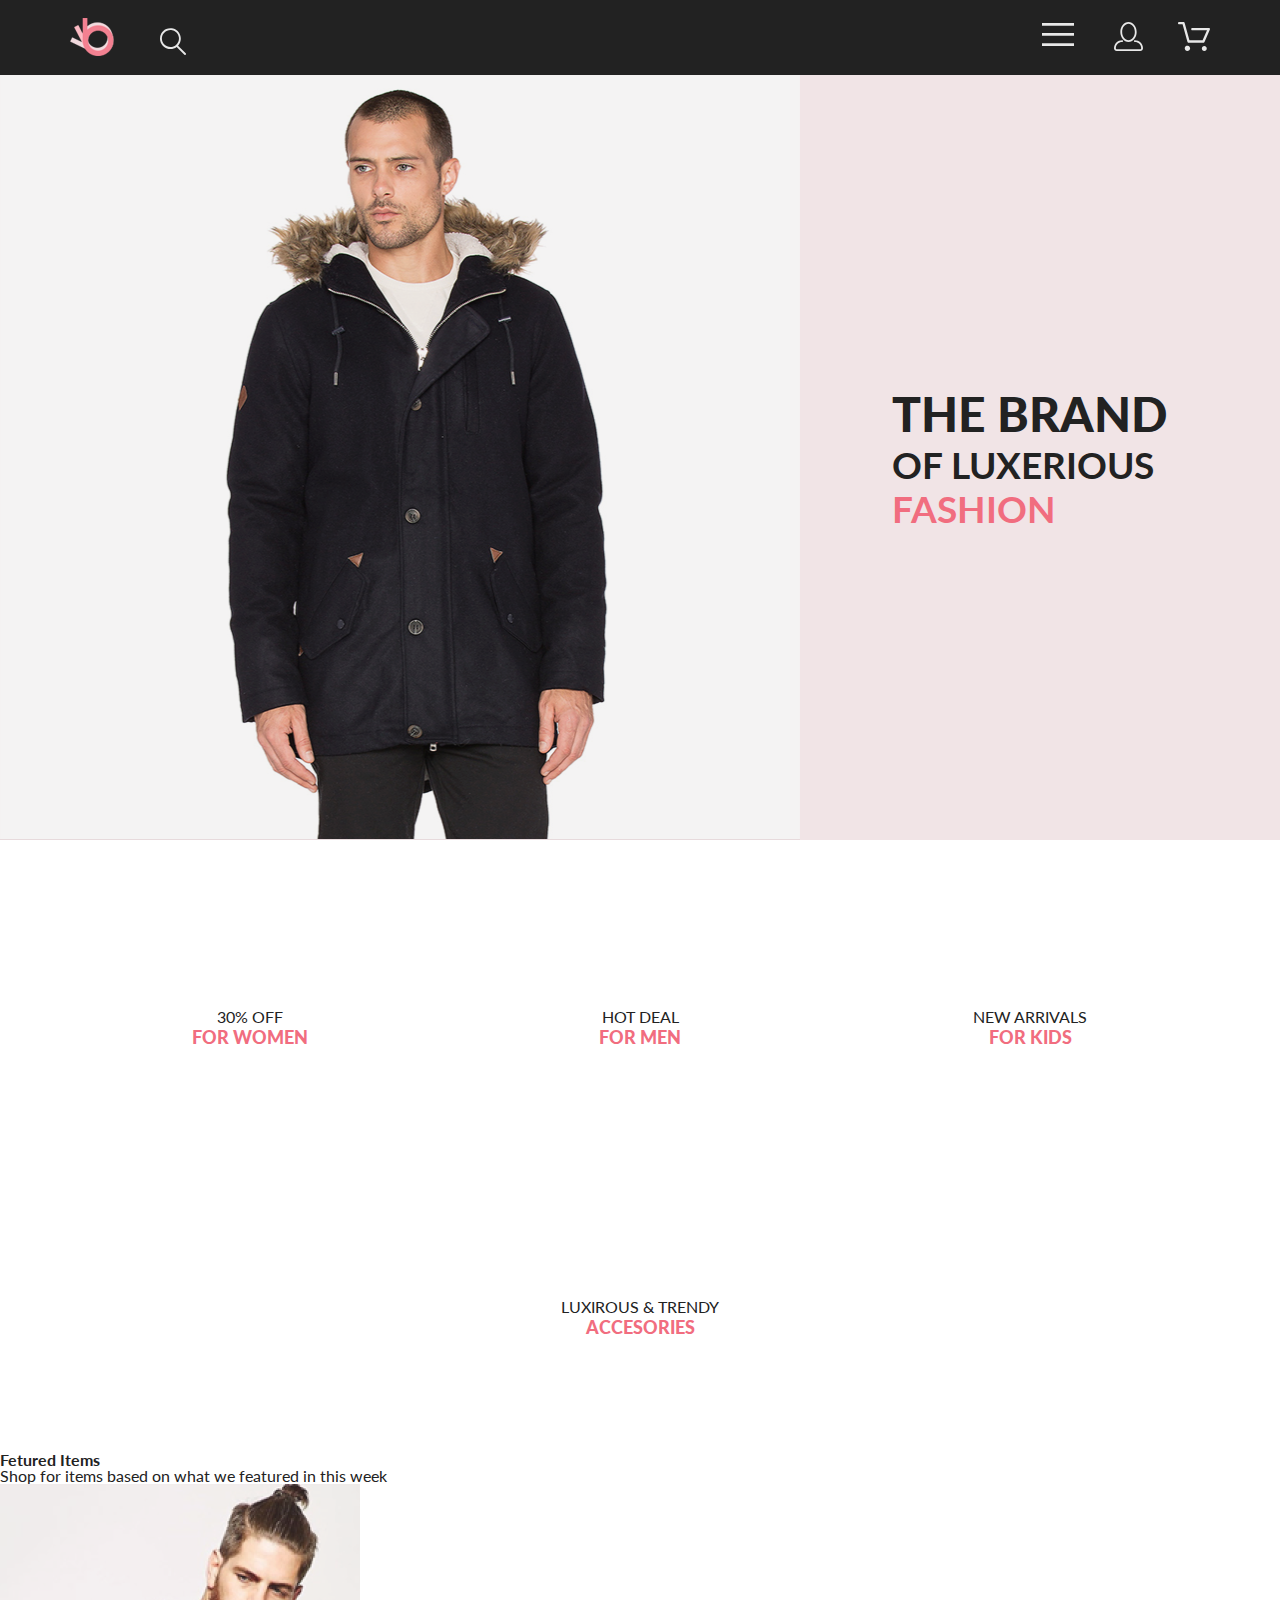
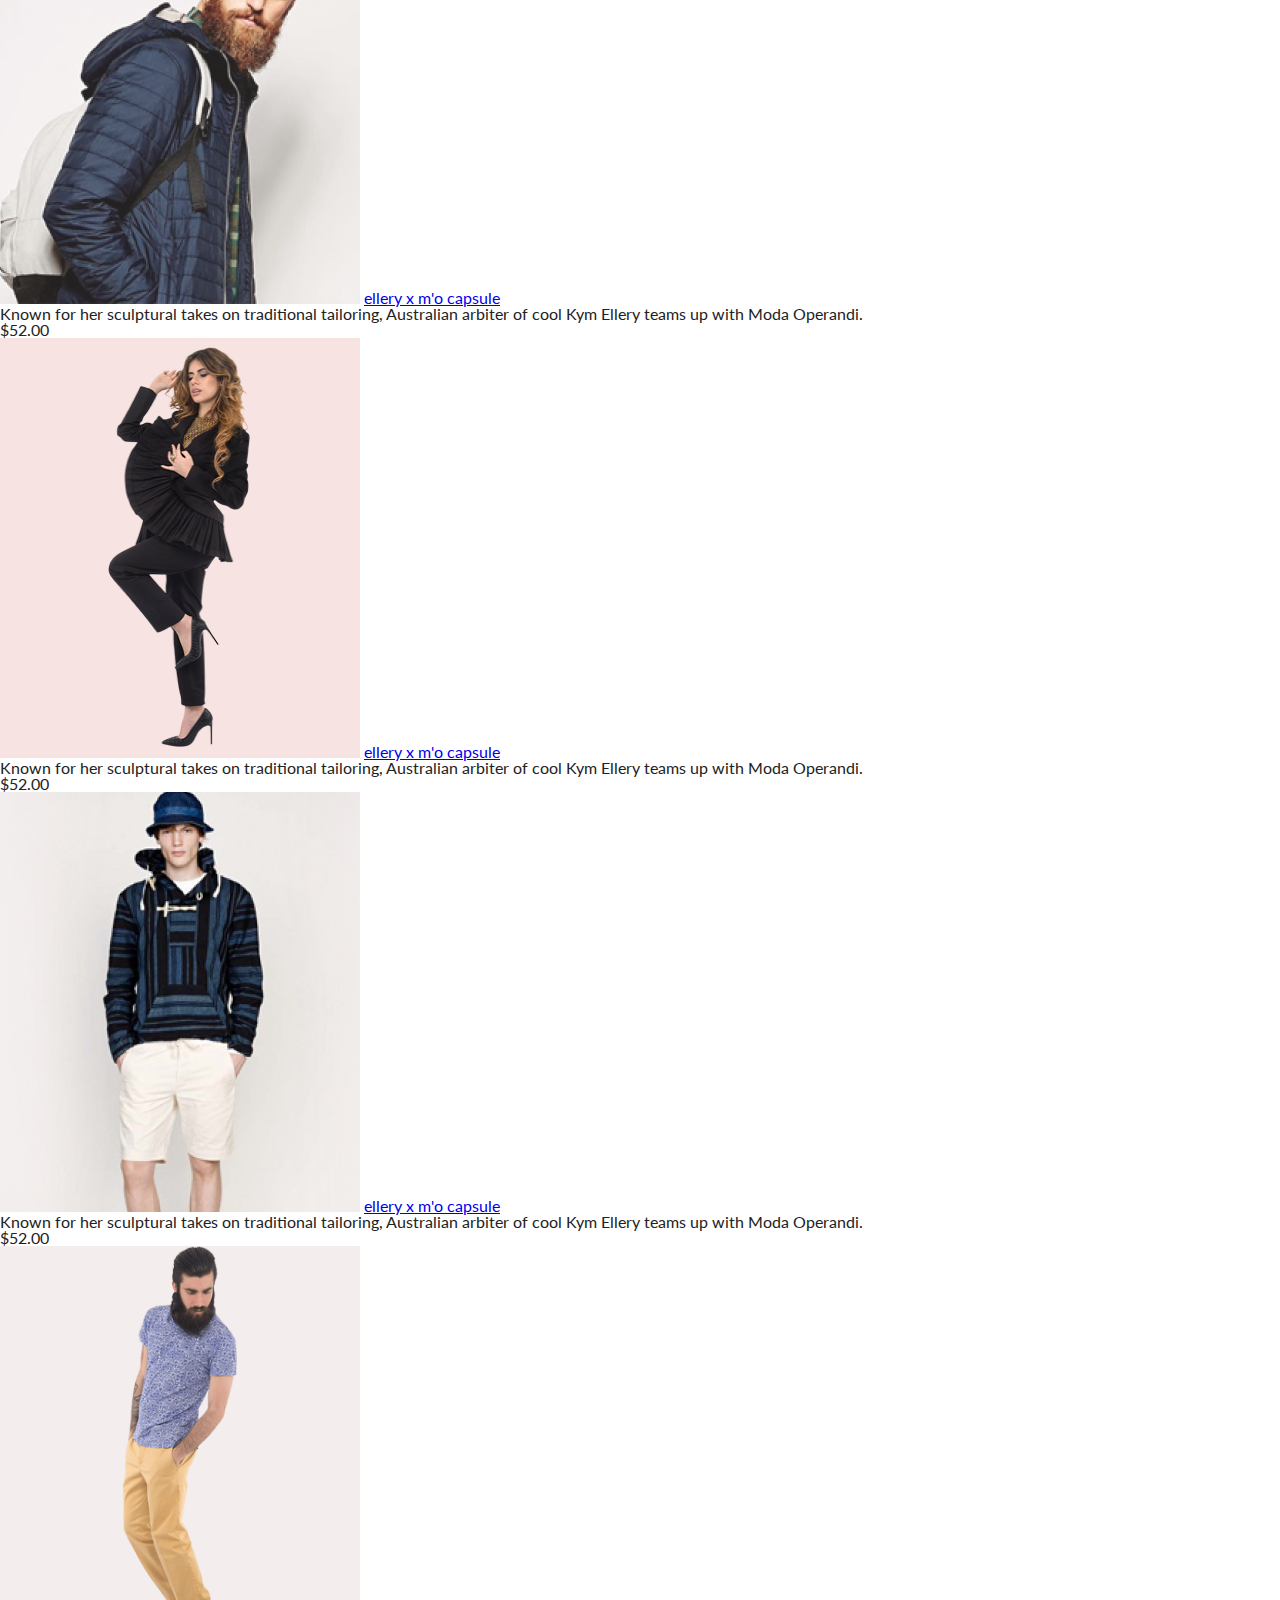
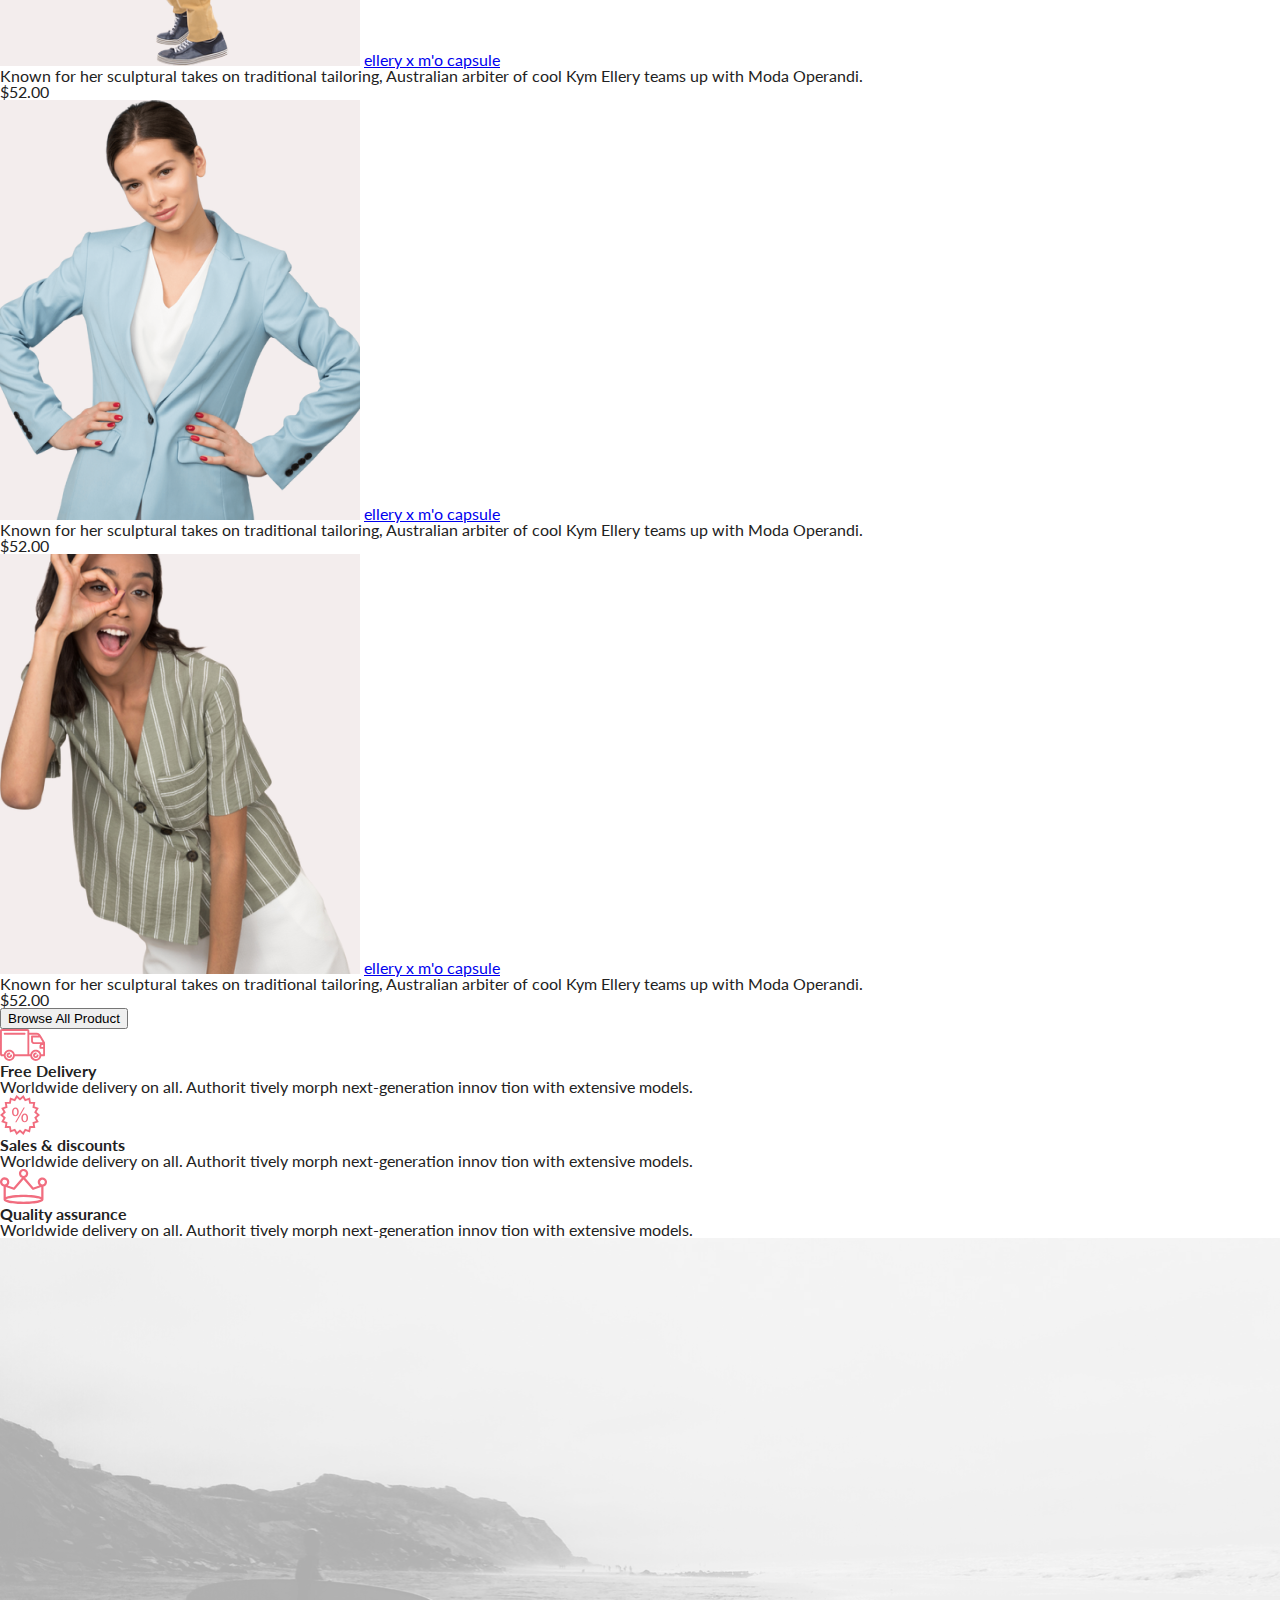
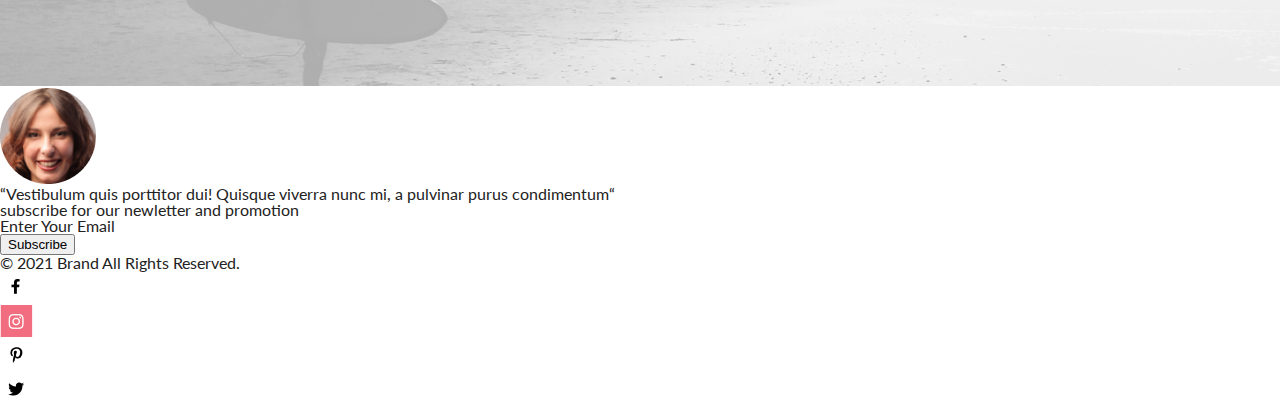
==== index.html @ 85da93c1 "img" ====
<!DOCTYPE html>
<html lang="en">

<head>
    <meta charset="UTF-8">
    <meta http-equiv="X-UA-Compatible" content="IE=edge">
    <meta name="viewport" content="width=, initial-scale=1.0">
    <title>Document</title>
    <link rel="stylesheet" href="css/style.css">
    <link rel="stylesheet" href="css/reset.css">
    <link rel="preconnect" href="https://fonts.googleapis.com">
    <link rel="preconnect" href="https://fonts.gstatic.com" crossorigin>
    <link href="https://fonts.googleapis.com/css2?family=Lato:ital,wght@0,300;0,400;0,700;0,900;1,400&display=swap"
        rel="stylesheet">
</head>

<body>
    <header class="header">
        <div class="container header__wrp">
            <div>
                <img class="header__logo" src="img/logo.svg" alt="logo">
                <img class="header__loupe" src="img/loupe.svg" alt="loupe">
            </div>
            <ul class="header__list">
                <li class="header__item">
                    <button class="header__button">
                        <img src="img/burger.svg" alt="burger">
                    </button>
                </li>
                <li class="header__item">
                    <a href="#" class="header__link">
                        <img src="img/person.svg" alt="person">
                    </a>
                </li>
                <li class="header__item">
                    <a href="#" class="header__link">
                        <img src="img/products.svg" alt="products">
                    </a>
                </li>
            </ul>
            <nav class="header__nav">
                <h2 class="header__title">menu</h2>
                <ul class="header__nav-list">
                    <li class="header__nav-item nav-sub-item">
                        <a class="nav-sub-item__title" href="#">man</a>
                        <ul class="nav-sub-item__list">
                            <li class="nav-sub-item__item">
                                <a href="#">Accessories</a>
                            </li>
                            <li class="nav-sub-item__item">
                                <a href="#">Bags</a>
                            </li>
                            <li class="nav-sub-item__item">
                                <a href="#">Denim</a>
                            </li>
                            <li class="nav-sub-item__item">
                                <a href="#">T-Shirts</a>
                            </li>
                        </ul>
                    </li>
                    <li class="header__nav-item nav-sub-item">
                        <a class="nav-sub-item__title" href="#">woman</a>
                        <ul class="nav-sub-item__list">
                            <li class="nav-sub-item__item">
                                <a href="#">Accessories</a>
                            </li>
                            <li class="nav-sub-item__item">
                                <a href="#">Jackets & Coats</a>
                            </li>
                            <li class="nav-sub-item__item">
                                <a href="#">Polos</a>
                            </li>
                            <li class="nav-sub-item__item">
                                <a href="#">T-Shirts</a>
                            </li>
                            <li class="nav-sub-item__item">
                                <a href="#">Shirts
                                </a>
                            </li>
                        </ul>
                    </li>
                    <li class="header__nav-item nav-sub-item">
                        <a class="nav-sub-item__title" href="#">kids</a>
                        <ul class="nav-sub-item__list">
                            <li class="nav-sub-item__item">
                                <a href="#">Accessories</a>
                            </li>
                            <li class="nav-sub-item__item">
                                <a href="#">Jackets & Coats</a>
                            </li>
                            <li class="nav-sub-item__item">
                                <a href="#">Polos</a>
                            </li>
                            <li class="nav-sub-item__item">
                                <a href="#">T-Shirts</a>
                            </li>
                            <li class="nav-sub-item__item">
                                <a href="#">Shirts
                            </li>
                            <li class="nav-sub-item__item">
                                <a href="#">Bags</a>
                            </li>
                        </ul>
                    </li>
                    </li>
                </ul>
            </nav>
        </div>
    </header>
    <main>
        <section class="brand">
            <img class="brand__img" src="img/man.png" alt="man">
            <div class="brand__title-wrp">
                <h1 class="brand__title">the brand <span class="brand__subtitle">of luxerious <span
                            class="brand__subtitle-pink">fashion</span> </span> </h1>
            </div>
        </section>
        <section class="sales">
            <div class="container">
                <h2 class="visually-hidden">sales</h2>
                <ul class="sales__list">
                    <li class="sales__item sales__item-woman">
                        <p class="sales__text">30% off</p>
                        <h3 class="sales__title">for women</h3>
                    </li>
                    <li class="sales__item sales__item-man">
                        <p class="sales__text">hot deal</p>
                        <h3 class="sales__title">for men</h3>
                    </li>
                    <li class="sales__item sales__item-kids">
                        <p class="sales__text">new arrivals</p>
                        <h3 class="sales__title">for kids</h3>
                    </li>
                    <li class="sales__item sales__item-accesories">
                        <p class="sales__text">luxirous & trendy</p>
                        <h3 class="sales__title">accesories</h3>
                    </li>
                </ul>
            </div>
        </section>
        <section class="catalog">
            <h2 class="catalog__title">Fetured Items</h2>
            <p class="catalog__text">Shop for items based on what we featured in this week</p>
            <ul class="catalog__list">
                <li class="catalog__item">
                    <img class="catalog__item-img" src="img/product1.png" alt="product1">
                    <a class="catalog__item-link" href="#">ellery x m'o capsule</a>
                    <p class="catalog__text">Known for her sculptural takes on traditional tailoring, Australian arbiter
                        of cool Kym Ellery
                        teams up with Moda Operandi.</p>
                    <p class="catalog__text-price">$52.00</p>
                </li>
                <li class="catalog__item">
                    <img class="catalog__item-img" src="img/product2.png" alt="product2">
                    <a class="catalog__item-link" href="#">ellery x m'o capsule</a>
                    <p class="catalog__text">Known for her sculptural takes on traditional tailoring, Australian arbiter
                        of cool Kym Ellery
                        teams up with Moda Operandi.</p>
                    <p class="catalog__text-price">$52.00</p>
                </li>
                <li class="catalog__item">
                    <img class="catalog__item-img" src="img/product3.png" alt="product3">
                    <a class="catalog__item-link" href="#">ellery x m'o capsule</a>
                    <p class="catalog__text">Known for her sculptural takes on traditional tailoring, Australian arbiter
                        of cool Kym Ellery
                        teams up with Moda Operandi.</p>
                    <p class="catalog__text-price">$52.00</p>
                </li>
                <li class="catalog__item">
                    <img class="catalog__item-img" src="img/product4.png" alt="product4">
                    <a class="catalog__item-link" href="#">ellery x m'o capsule</a>
                    <p class="catalog__text">Known for her sculptural takes on traditional tailoring, Australian arbiter
                        of cool Kym Ellery
                        teams up with Moda Operandi.</p>
                    <p class="catalog__text-price">$52.00</p>
                </li>
                <li class="catalog__item">
                    <img class="catalog__item-img" src="img/product5.png" alt="product5">
                    <a class="catalog__item-link" href="#">ellery x m'o capsule</a>
                    <p class="catalog__text">Known for her sculptural takes on traditional tailoring, Australian arbiter
                        of cool Kym Ellery
                        teams up with Moda Operandi.</p>
                    <p class="catalog__text-price">$52.00</p>
                </li>
                <li class="catalog__item">
                    <img class="catalog__item-img" src="img/product6.png" alt="product6">
                    <a class="catalog__item-link" href="#">ellery x m'o capsule</a>
                    <p class="catalog__text">Known for her sculptural takes on traditional tailoring, Australian arbiter
                        of cool Kym Ellery
                        teams up with Moda Operandi.</p>
                    <p class="catalog__text-price">$52.00</p>
                </li>
            </ul>
            <button>Browse All Product</button>
        </section>
        <section>
            <ul>
                <li>
                    <img src="img/delivery.svg" alt="delivery">
                    <h2>Free Delivery</h2>
                    <p>Worldwide delivery on all. Authorit tively morph next-generation innov tion with extensive
                        models.</p>
                </li>
                <li>
                    <img src="img/sale.svg" alt="sale">
                    <h2>Sales & discounts</h2>
                    <p>Worldwide delivery on all. Authorit tively morph next-generation innov tion with extensive
                        models.</p>
                </li>
                <li>
                    <img src="img/assurance.svg" alt="assurance">
                    <h2>Quality assurance</h2>
                    <p>Worldwide delivery on all. Authorit tively morph next-generation innov tion with extensive
                        models.</p>
                </li>
            </ul>
        </section>
    </main>
    <footer>
        <img src="img/fon.png" alt="fon">
        <ul>
            <li><img src="img/woman.png" alt="woman"></li>
            <li>
                <p>“Vestibulum quis porttitor dui! Quisque viverra nunc mi, a pulvinar purus condimentum“</p>
            </li>
        </ul>
        <ul>
            <li>
                <p>subscribe for our newletter and promotion</p>
            </li>
            <li>
                <p>Enter Your Email</p>
                <button>Subscribe</button>
            </li>
        </ul>
        <p>© 2021 Brand All Rights Reserved.</p>
        <ul>
            <li>
                <img src="img/facebook.jpg" alt="facebook">
            </li>
            <li>
                <img src="img/instagram.jpg" alt="instagram">
            </li>
            <li>
                <img src="img/pinterest.png" alt="pinterest">
            </li>
            <li>
                <img src="img/twitter.png" alt="twitter">
            </li>
        </ul>
    </footer>
</body>

</html>
---- css/style.css ----
:root {
    --black: #222222;
    --light-pink: #f1e4e6;
    --dark-pink: #f16d7F;
    --sales-bkg-color:#4f4745;
}

body {
    font-family: 'Lato', sans-serif;
    font-size: 14px;
    line-height: 17px;
    font-weight: 400;
    color: var(--black);
}
.container {
    width: 1140px;
    margin: 0 auto;
}

.header {
    background-color: var(--black);
}

.header__logo {
    margin: 0 41px 0 0;
}

.header__wrp {
   display: flex; 
   justify-content: space-between;
   min-height: 75px;
   align-items: center;
}

.header__list {
    display: flex;   
}

.header__link {
    margin: 0 0 0 34px;  
}

.header__button {
    border: none;
    background-color: transparent;
}

.header__nav {
    display: none;
}

.brand {
    display: flex; 
    background-color: var(--light-pink);
    margin: 0 0 62px 0;
}

.brand__title-wrp {
    flex-grow: 1;
    padding: 0 0 0 92px;
    display: flex; 
    align-items: center;
}

.brand__title {
    font-size: 48px;
    font-weight: 900;
    line-height: 58px;
    text-transform: uppercase;
}

.brand__subtitle {
    display: block;
    font-size: 37px;
    font-weight: 700;
    line-height: 44px;
}

.brand__subtitle-pink {
    color: var(--dark-pink);
}

.visually-hidden {
    position: absolute;
    white-space: nowrap;
    width: 1px;
    height: 1px;
    overflow: hidden;
    border: 0;
    padding: 0;
    clip: rect(0 0 0 0);
    clip-path: inset(50%);
    margin: -1px;
}

.sales__list {
    display: flex;
    justify-content: space-between;
    flex-wrap: wrap;
}

.sales__item {
    box-sizing: border-box;
    width: 360px;
    min-height: 260px;
}

.sales__item-woman {
    background-image: url(img/woman_sales.jpg);
}

.sales__item-man {
    background-image: url(img/man_sales.jpg);
}

.sales__item-kids {
    background-image: url(img/kids.jpg);
}

.sales__text {
    font-size: 16px;
    font-weight: 400;
    line-height: 19px;
    text-transform: uppercase;
    text-align: center;
    padding: 105px 0 0 0;
}

.sales__title {
    font-size: 18px;
    font-weight: 900;
    line-height: 22px;
    text-align: center;
    text-transform: uppercase;
    color: var(--dark-pink);
}

.sales__item-accesories {
width: 100%;
margin: 30px 0 0 0;
}
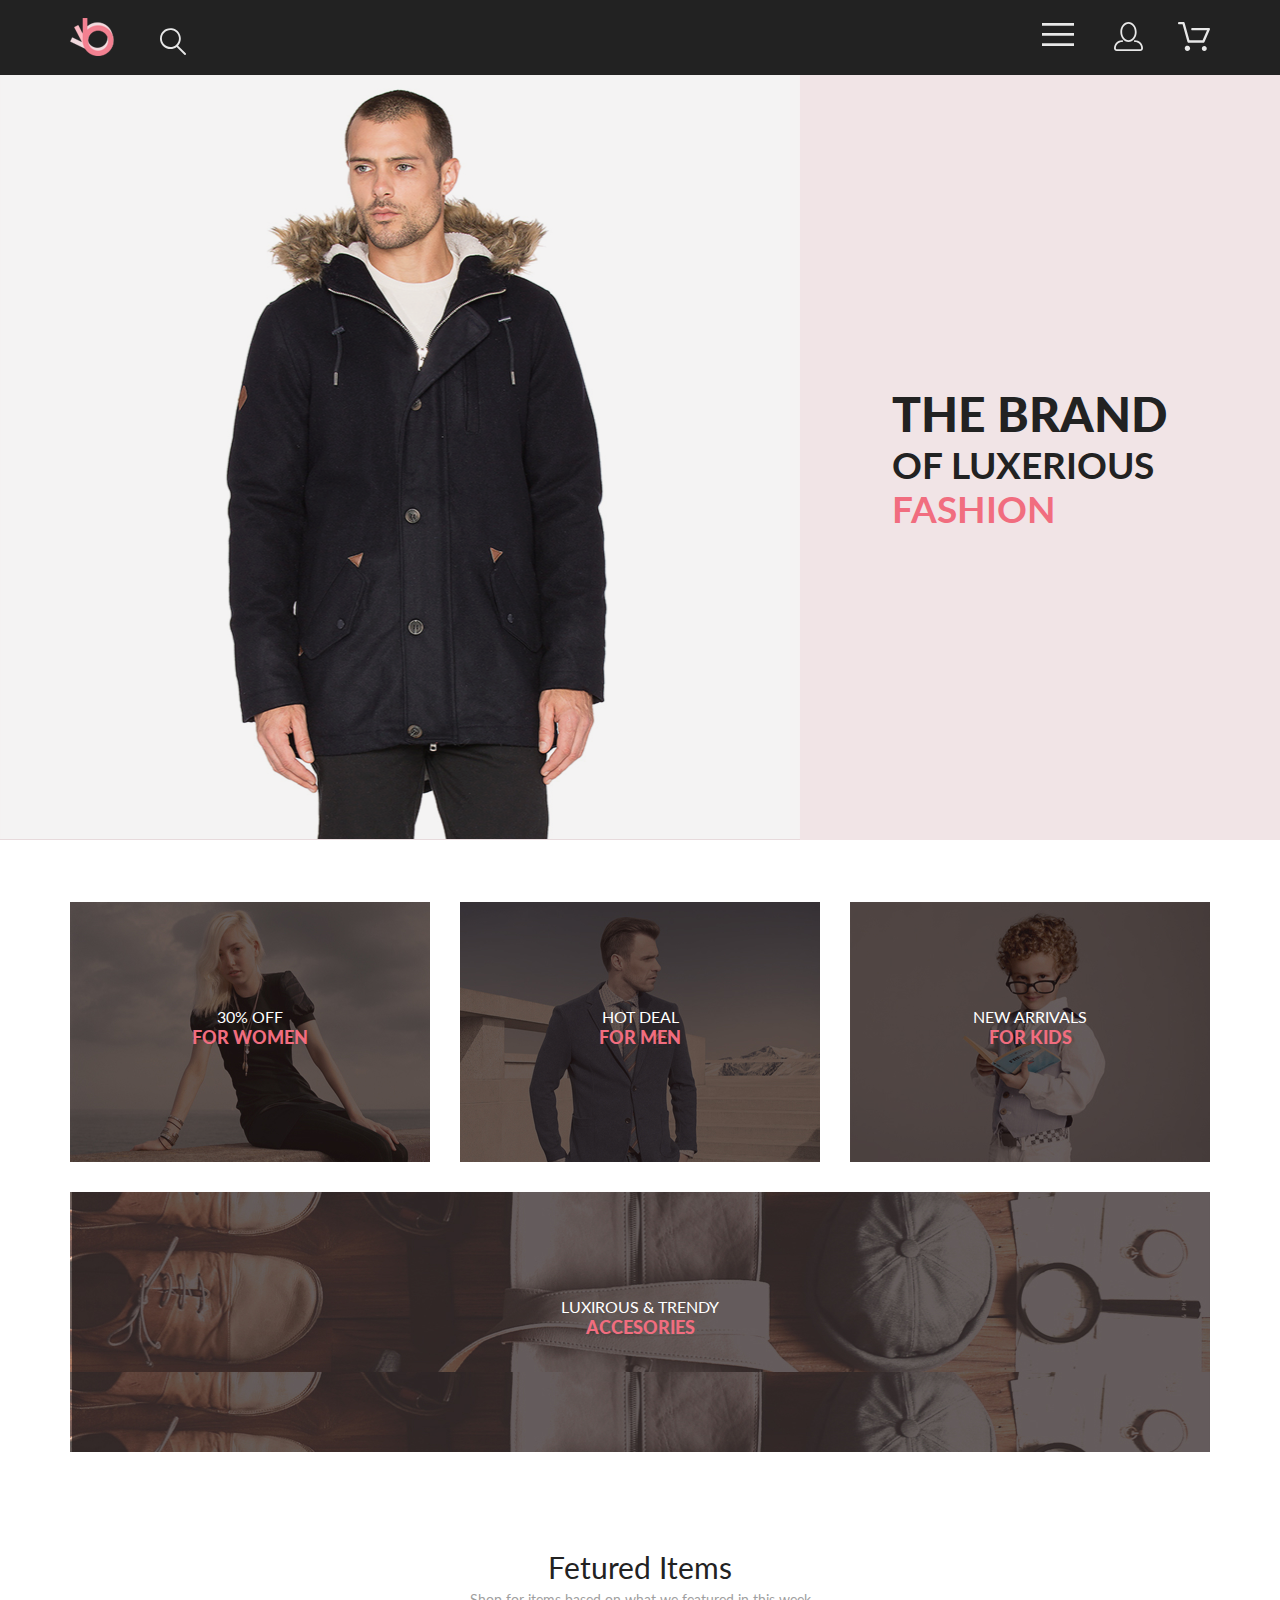
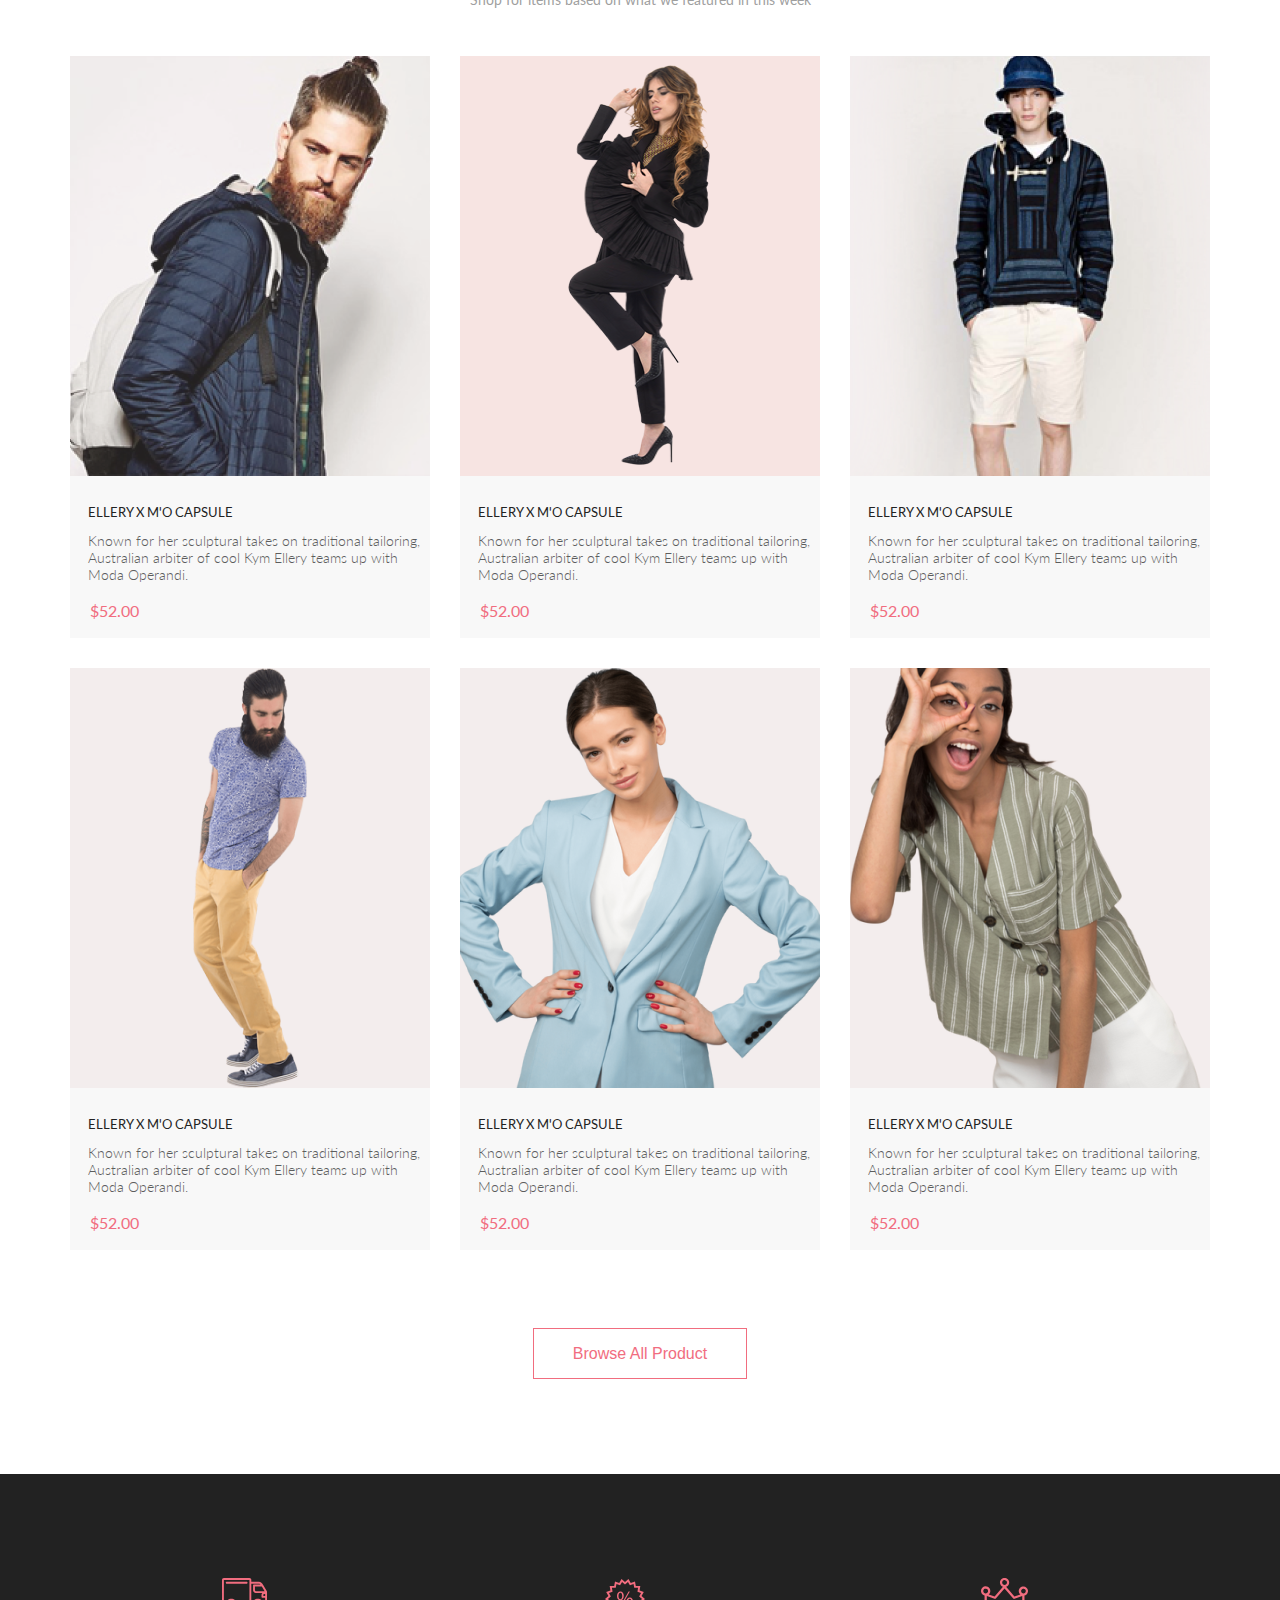
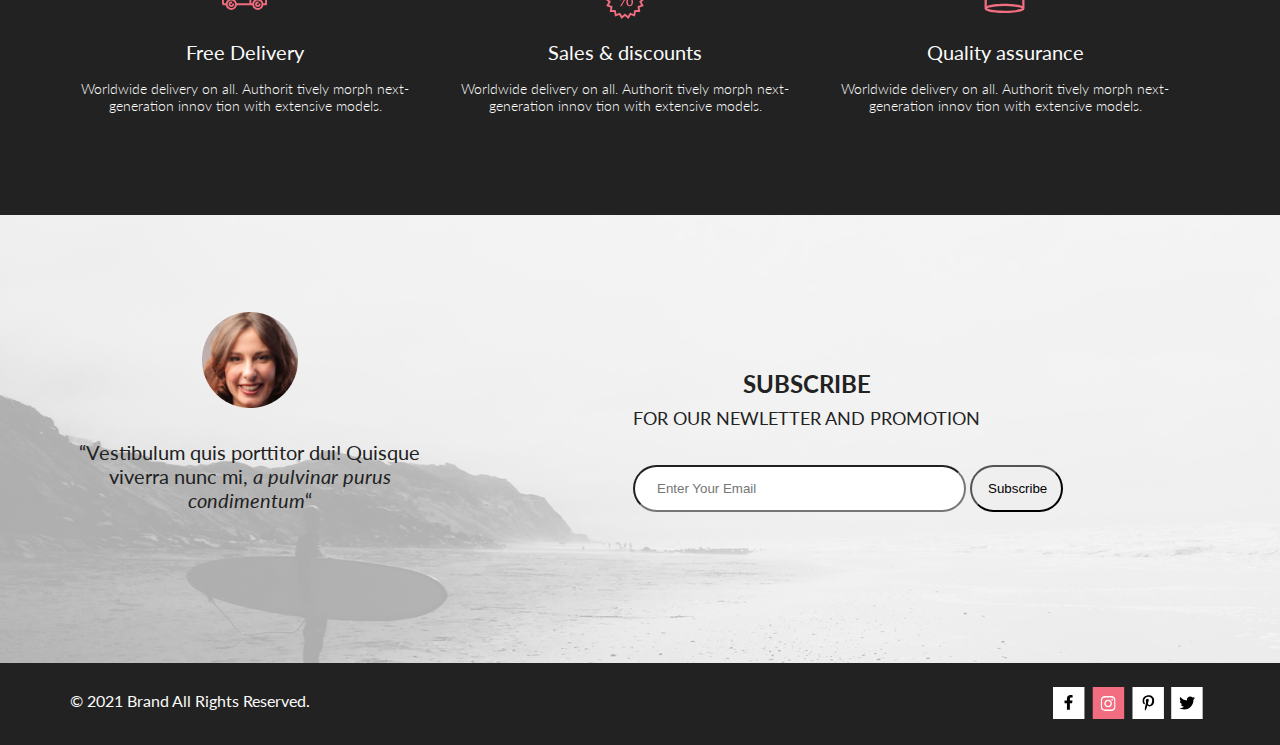
==== commit 18b6a27f: "footer" ====
--- a/index.html
+++ b/index.html
@@ -139,115 +139,155 @@
             </div>
         </section>
         <section class="catalog">
-            <h2 class="catalog__title">Fetured Items</h2>
-            <p class="catalog__text">Shop for items based on what we featured in this week</p>
-            <ul class="catalog__list">
-                <li class="catalog__item">
-                    <img class="catalog__item-img" src="img/product1.png" alt="product1">
-                    <a class="catalog__item-link" href="#">ellery x m'o capsule</a>
-                    <p class="catalog__text">Known for her sculptural takes on traditional tailoring, Australian arbiter
-                        of cool Kym Ellery
-                        teams up with Moda Operandi.</p>
-                    <p class="catalog__text-price">$52.00</p>
-                </li>
-                <li class="catalog__item">
-                    <img class="catalog__item-img" src="img/product2.png" alt="product2">
-                    <a class="catalog__item-link" href="#">ellery x m'o capsule</a>
-                    <p class="catalog__text">Known for her sculptural takes on traditional tailoring, Australian arbiter
-                        of cool Kym Ellery
-                        teams up with Moda Operandi.</p>
-                    <p class="catalog__text-price">$52.00</p>
-                </li>
-                <li class="catalog__item">
-                    <img class="catalog__item-img" src="img/product3.png" alt="product3">
-                    <a class="catalog__item-link" href="#">ellery x m'o capsule</a>
-                    <p class="catalog__text">Known for her sculptural takes on traditional tailoring, Australian arbiter
-                        of cool Kym Ellery
-                        teams up with Moda Operandi.</p>
-                    <p class="catalog__text-price">$52.00</p>
-                </li>
-                <li class="catalog__item">
-                    <img class="catalog__item-img" src="img/product4.png" alt="product4">
-                    <a class="catalog__item-link" href="#">ellery x m'o capsule</a>
-                    <p class="catalog__text">Known for her sculptural takes on traditional tailoring, Australian arbiter
-                        of cool Kym Ellery
-                        teams up with Moda Operandi.</p>
-                    <p class="catalog__text-price">$52.00</p>
-                </li>
-                <li class="catalog__item">
-                    <img class="catalog__item-img" src="img/product5.png" alt="product5">
-                    <a class="catalog__item-link" href="#">ellery x m'o capsule</a>
-                    <p class="catalog__text">Known for her sculptural takes on traditional tailoring, Australian arbiter
-                        of cool Kym Ellery
-                        teams up with Moda Operandi.</p>
-                    <p class="catalog__text-price">$52.00</p>
-                </li>
-                <li class="catalog__item">
-                    <img class="catalog__item-img" src="img/product6.png" alt="product6">
-                    <a class="catalog__item-link" href="#">ellery x m'o capsule</a>
-                    <p class="catalog__text">Known for her sculptural takes on traditional tailoring, Australian arbiter
-                        of cool Kym Ellery
-                        teams up with Moda Operandi.</p>
-                    <p class="catalog__text-price">$52.00</p>
-                </li>
-            </ul>
-            <button>Browse All Product</button>
-        </section>
-        <section>
-            <ul>
-                <li>
-                    <img src="img/delivery.svg" alt="delivery">
-                    <h2>Free Delivery</h2>
-                    <p>Worldwide delivery on all. Authorit tively morph next-generation innov tion with extensive
-                        models.</p>
-                </li>
-                <li>
-                    <img src="img/sale.svg" alt="sale">
-                    <h2>Sales & discounts</h2>
-                    <p>Worldwide delivery on all. Authorit tively morph next-generation innov tion with extensive
-                        models.</p>
-                </li>
-                <li>
-                    <img src="img/assurance.svg" alt="assurance">
-                    <h2>Quality assurance</h2>
-                    <p>Worldwide delivery on all. Authorit tively morph next-generation innov tion with extensive
-                        models.</p>
-                </li>
-            </ul>
+            <div class="container">
+                <h2 class="catalog__title">Fetured Items</h2>
+                <p class="catalog__text">Shop for items based on what we featured in this week</p>
+                <ul class="catalog__list">
+                    <li class="catalog__item">
+                        <img class="catalog__item-img" src="img/product1.png" alt="product1">
+                        <a class="catalog__item-link" href="#">ellery x m'o capsule</a>
+                        <p class="catalog__description">Known for her sculptural takes on traditional tailoring,
+                            Australian
+                            arbiter
+                            of cool Kym Ellery
+                            teams up with Moda Operandi.</p>
+                        <p class="catalog__price">$52.00</p>
+                    </li>
+                    <li class="catalog__item">
+                        <img class="catalog__item-img" src="img/product2.png" alt="product2">
+                        <a class="catalog__item-link" href="#">ellery x m'o capsule</a>
+                        <p class="catalog__description">Known for her sculptural takes on traditional tailoring,
+                            Australian
+                            arbiter
+                            of cool Kym Ellery
+                            teams up with Moda Operandi.</p>
+                        <p class="catalog__price">$52.00</p>
+                    </li>
+                    <li class="catalog__item">
+                        <img class="catalog__item-img" src="img/product3.png" alt="product3">
+                        <a class="catalog__item-link" href="#">ellery x m'o capsule</a>
+                        <p class="catalog__description">Known for her sculptural takes on traditional tailoring,
+                            Australian
+                            arbiter
+                            of cool Kym Ellery
+                            teams up with Moda Operandi.</p>
+                        <p class="catalog__price">$52.00</p>
+                    </li>
+                    <li class="catalog__item">
+                        <img class="catalog__item-img" src="img/product4.png" alt="product4">
+                        <a class="catalog__item-link" href="#">ellery x m'o capsule</a>
+                        <p class="catalog__description">Known for her sculptural takes on traditional tailoring,
+                            Australian
+                            arbiter
+                            of cool Kym Ellery
+                            teams up with Moda Operandi.</p>
+                        <p class="catalog__price">$52.00</p>
+                    </li>
+                    <li class="catalog__item">
+                        <img class="catalog__item-img" src="img/product5.png" alt="product5">
+                        <a class="catalog__item-link" href="#">ellery x m'o capsule</a>
+                        <p class="catalog__description">Known for her sculptural takes on traditional tailoring,
+                            Australian
+                            arbiter
+                            of cool Kym Ellery
+                            teams up with Moda Operandi.</p>
+                        <p class="catalog__price">$52.00</p>
+                    </li>
+                    <li class="catalog__item">
+                        <img class="catalog__item-img" src="img/product6.png" alt="product6">
+                        <a class="catalog__item-link" href="#">ellery x m'o capsule</a>
+                        <p class="catalog__description">Known for her sculptural takes on traditional tailoring,
+                            Australian
+                            arbiter
+                            of cool Kym Ellery
+                            teams up with Moda Operandi.</p>
+                        <p class="catalog__price">$52.00</p>
+                    </li>
+                </ul>
+                <div class="catalog__button-wrp">
+                    <button class="catalog__button">Browse All Product</button>
+                </div>
+            </div>
+        </section>
+        <section class="info">
+            <div class="container">
+                <ul class="info__list info__list-wrp">
+                    <li class="info__item">
+                        <img class="info__img-delivery" src="img/delivery.svg" alt="delivery">
+                        <h2 class="info__header">Free Delivery</h2>
+                        <p class="info__text">Worldwide delivery on all. Authorit tively morph next-generation innov
+                            tion
+                            with extensive
+                            models.</p>
+                    </li>
+                    <li class="info__item">
+                        <img class="info__img-sale" src="img/sale.svg" alt="sale">
+                        <h2 class="info__header">Sales & discounts</h2>
+                        <p class="info__text">Worldwide delivery on all. Authorit tively morph next-generation innov
+                            tion
+                            with extensive
+                            models.</p>
+                    </li>
+                    <li class="info__item">
+                        <img class="info__img-assurance" src="img/assurance.svg" alt="assurance">
+                        <h2 class="info__header">Quality assurance</h2>
+                        <p class="info__text">Worldwide delivery on all. Authorit tively morph next-generation innov
+                            tion
+                            with extensive
+                            models.</p>
+                    </li>
+                </ul>
+            </div>
         </section>
     </main>
     <footer>
-        <img src="img/fon.png" alt="fon">
-        <ul>
-            <li><img src="img/woman.png" alt="woman"></li>
-            <li>
-                <p>“Vestibulum quis porttitor dui! Quisque viverra nunc mi, a pulvinar purus condimentum“</p>
-            </li>
-        </ul>
-        <ul>
-            <li>
-                <p>subscribe for our newletter and promotion</p>
-            </li>
-            <li>
-                <p>Enter Your Email</p>
-                <button>Subscribe</button>
-            </li>
-        </ul>
-        <p>© 2021 Brand All Rights Reserved.</p>
-        <ul>
-            <li>
-                <img src="img/facebook.jpg" alt="facebook">
-            </li>
-            <li>
-                <img src="img/instagram.jpg" alt="instagram">
-            </li>
-            <li>
-                <img src="img/pinterest.png" alt="pinterest">
-            </li>
-            <li>
-                <img src="img/twitter.png" alt="twitter">
-            </li>
-        </ul>
+        <section class="footer">
+            <div class="container">
+                <ul class="footer__info">
+                    <li class="footer__woman">
+                        <img class="footer__img" src="img/woman.png" alt="woman">
+                        <p class="footer__text">“Vestibulum quis porttitor dui! Quisque viverra nunc mi, <span
+                                class="footer__text-italic"> a pulvinar
+                                purus
+                                condimentum</span>“</p>
+                    </li>
+                    <li class="footer__subscribe">
+                        <p class="footer__comment">subscribe <span class="promotion"> for our newletter and
+                                promotion</span>
+                        </p>
+                        <input class="email" type="email" placeholder="Enter Your Email">
+                        <button class="footer__button">Subscribe</button>
+                    </li>
+                </ul>
+        </section>
+        <section class="footer__rights-wrp">
+            <div class="container rights-wrp">
+                <p class="footer__rights">© 2021 Brand All Rights Reserved.</p>
+                <ul class="footer__social">
+                    <li class="footer__social-item">
+                        <a href="#">
+                            <img src="img/facebook.svg" alt="facebook">
+                        </a>
+                    </li>
+                    <li class="footer__social-item">
+                        <a href="#">
+                            <img src="img/instagram.svg" alt="instagram">
+                        </a>
+                    </li>
+                    <li class="footer__social-item">
+                        <a href="#">
+                            <img src="img/pinterest.svg" alt="pinterest">
+                        </a>
+                    </li>
+                    <li class="footer__social-item">
+                        <a href="#">
+                            <img src="img/twitter.svg" alt="twitter">
+                        </a>
+                    </li>
+                </ul>
+            </div>
+        </section>
+        </div>
     </footer>
 </body>
 
--- a/css/style.css
+++ b/css/style.css
@@ -1,8 +1,13 @@
 :root {
     --black: #222222;
     --light-pink: #f1e4e6;
-    --dark-pink: #f16d7F;
+    --dark-pink: #f16d7f;
     --sales-bkg-color:#4f4745;
+    --white: #fffffF;
+    --grey: #9f9f9f;
+    --light-grey: #f8f8f8;
+    --dark-grey: #5d5d5d;
+    --info-: #fbfbfb;
 }
 
 body {
@@ -106,15 +111,19 @@
 }
 
 .sales__item-woman {
-    background-image: url(img/woman_sales.jpg);
+    background-image: url(../img/woman_sales.jpg);
 }
 
 .sales__item-man {
-    background-image: url(img/man_sales.jpg);
+    background-image: url(../img/man_sales.jpg);
 }
 
 .sales__item-kids {
-    background-image: url(img/kids.jpg);
+    background-image: url(../img/kids.jpg);
+}
+
+.sales__item-accesories {
+    background-image: url(../img/acssesoris.jpg);
 }
 
 .sales__text {
@@ -124,6 +133,7 @@
     text-transform: uppercase;
     text-align: center;
     padding: 105px 0 0 0;
+    color: var(--white);
 }
 
 .sales__title {
@@ -136,6 +146,215 @@
 }
 
 .sales__item-accesories {
-width: 100%;
-margin: 30px 0 0 0;
+    width: 100%;
+    margin: 30px 0 97px 0;
+}
+
+.catalog__list {
+    display: flex;
+    justify-content: space-between;
+    flex-wrap: wrap;
+    margin: 48px 0 48px 0;
+}
+
+.catalog__item {
+    box-sizing: border-box;
+    width: 360px;
+    min-height: 580px;
+    background-color: var(--light-grey);
+    margin: 0 0 30px 0;
+    text-align: left;
+}
+
+.catalog__title {
+    font-weight: 400;
+    font-size: 30px;
+    line-height: 36px;
+    color: var(--black);
+    text-align: center;
+}
+
+.catalog__text {
+    font-weight: 400;
+    font-size: 14px;
+    line-height: 17px;
+    color: var(--grey);
+    text-align: center;
+    margin: 6px 0 0 0;
+}
+
+.catalog__item-link {
+    font-weight: 400;
+    font-size: 13px;
+    line-height: 16px;
+    text-decoration: none;
+    text-transform: uppercase;
+    color: var(--black);
+    margin: 0 0 0 18px;
+}
+
+.catalog__item-img {
+    margin: 0 0 25px 0;
+}
+
+.catalog__description {
+    color: var(--dark-grey);
+    font-weight: 300;
+    font-size: 14px;
+    line-height: 17px;
+    margin: 12px 0 18px 18px;
+}
+
+.catalog__price {
+    margin: 0 0 18px 20px;
+    color: var(--dark-pink);
+    font-weight: 400;
+    font-size: 16px;
+    line-height: 19px;
+}
+
+.catalog__button-wrp {
+display: flex;
+justify-content: center;
+}
+
+.catalog__button {
+font-size: 16px;
+line-height: 19px;
+color: var(--dark-pink);
+background-color: transparent;
+padding: 15px 39px;
+border: 1px solid var(--dark-pink);
+margin: 0 0 95px;
+}
+
+.info {
+    background-color: var(--black);
+    max-height: 341px;
+    width: 100%;
+}
+
+.info__list {
+    padding: 104px 0;
+}
+
+.info__img-delivery {
+    padding-bottom: 28px;
+}
+
+.info__img-sale {
+   padding-bottom: 19px;
+}
+
+.info__img-assurance {
+    padding-bottom: 25px;
+}
+
+.info__list-wrp {
+    display: flex;
+    align-items: center;
+    justify-content: space-between;
+}
+
+.info__item {
+    text-align: center;
+    padding: 0 30px 0 0;
+}
+
+.info__header {
+    color: var(--info-);
+    font-weight: 400;
+    font-size: 19.96px;
+    line-height: 24px;
+}
+
+.info__text {
+    color: var(--info-);
+    font-weight: 300;
+    font-size: 13.972px;
+    line-height: 17px;
+    padding: 16px 0 104px 0;
+}
+
+.footer {
+    background-image: url(../img/fon.png);
+    min-height: 448px;
+    background-repeat: no-repeat;
+}
+
+.footer__woman {
+    flex-direction: column;
+    text-align: center;
+}
+
+.footer__info {
+    display: flex;
+    justify-content: space-between;
+}
+
+.footer__img {
+    margin: 97px 0 30px 0;
+}
+
+.footer__text {
+    margin: 0 0 126px;
+    width: 359px;
+    font-weight: 400;
+    font-size: 20px;
+    line-height: 24px;
+    color: var(--black);
+}
+
+.footer__text-italic {
+    font-style: italic;
+}
+
+.footer__comment {
+    font-size: 24px;
+    font-weight: 700;
+    line-height: 38px;
+  margin: 150px 230px 32px 0;
+  text-transform: uppercase;
+  text-align: center;
+}
+
+.promotion {
+    display: block;
+    font-size: 18px;
+    font-weight: 400;
+    line-height: 30px;
+}
+
+.email {
+    padding: 14px 130px 14px 22px;
+    border-radius: 50px;
+}
+
+.footer__button {
+    padding: 14px 14px 14px 16px;
+    border-radius: 50px;
+}
+
+.footer__rights-wrp {
+    background-color: var(--black);
+    min-height: 69px;
+}
+
+.rights-wrp {
+    display: flex;
+    justify-content: space-between;
+}
+
+.footer__rights {
+    color: #fbfbfb;
+    margin: 30px 0 30px;
+}
+
+.footer__social {
+    display: flex;
+    margin: 24px 0 24px;
+}
+
+.footer__social-item {
+    padding: 0 7px 0 0;
 }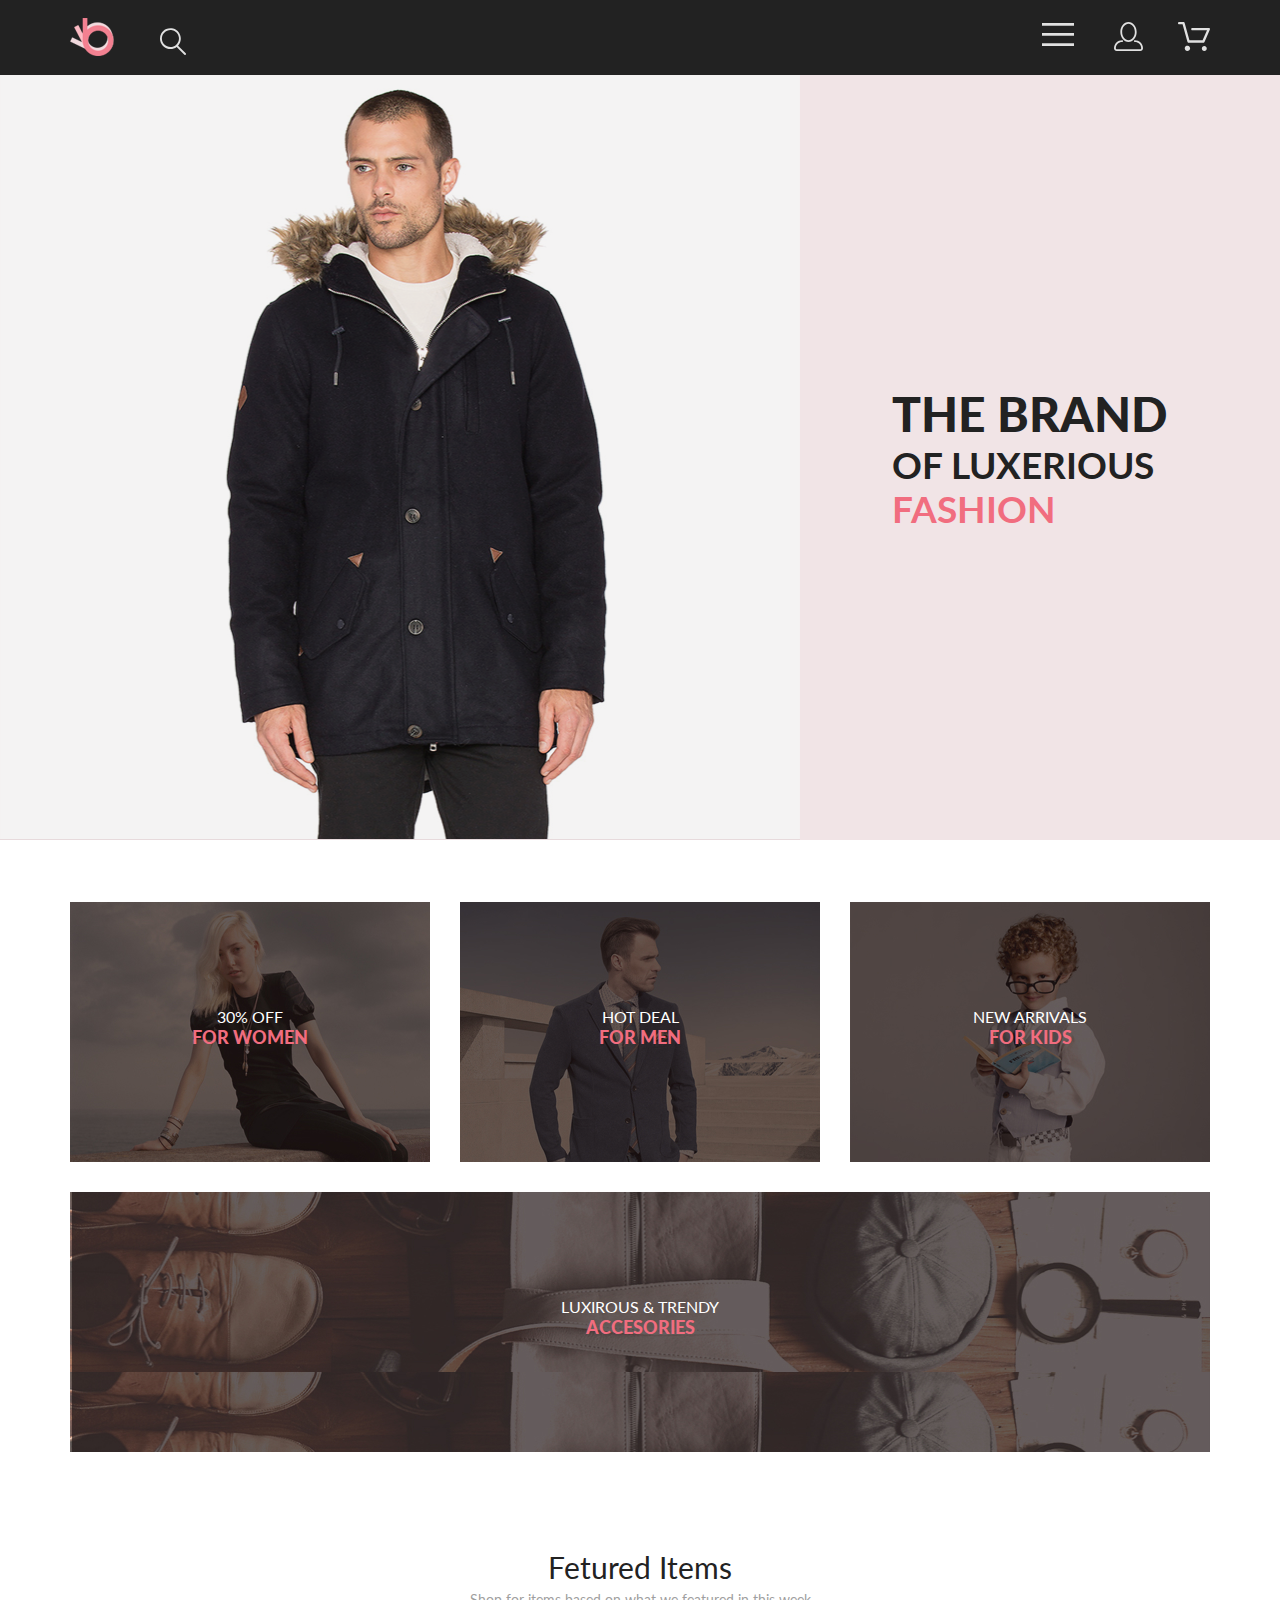
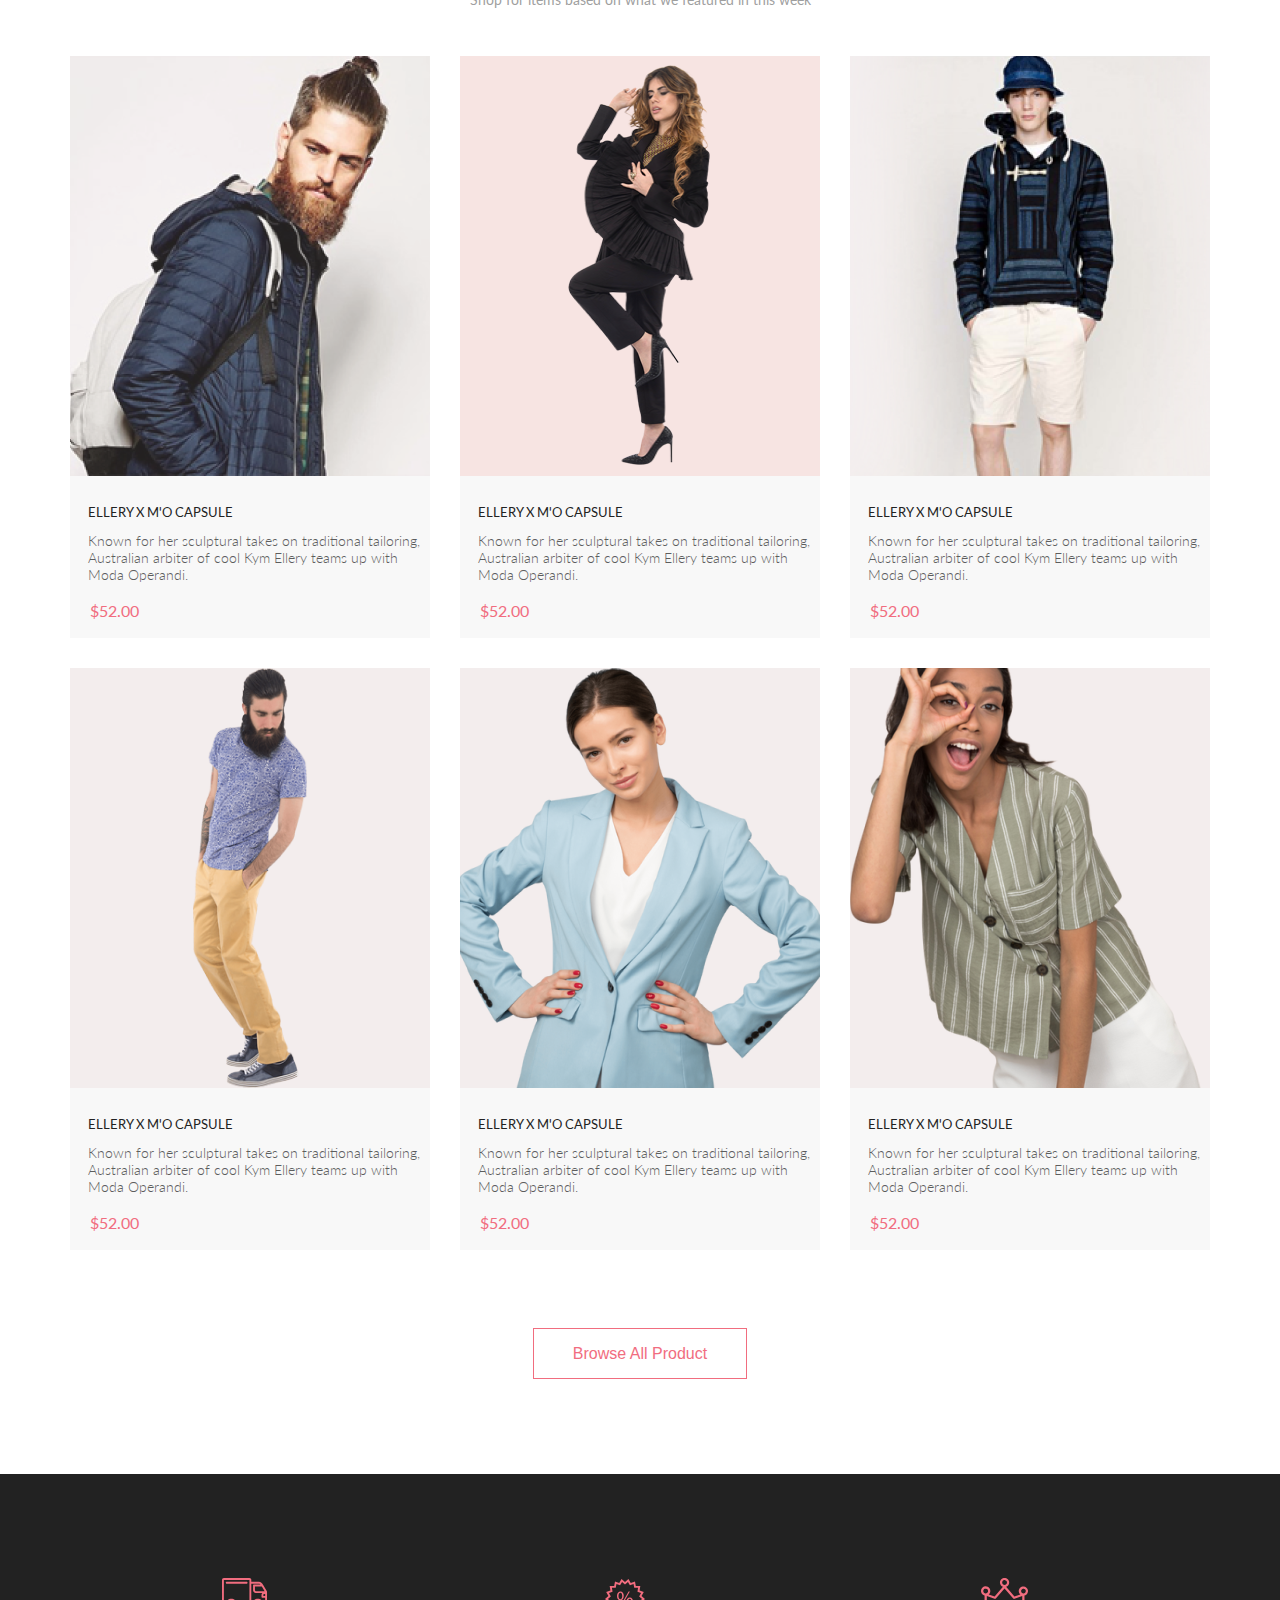
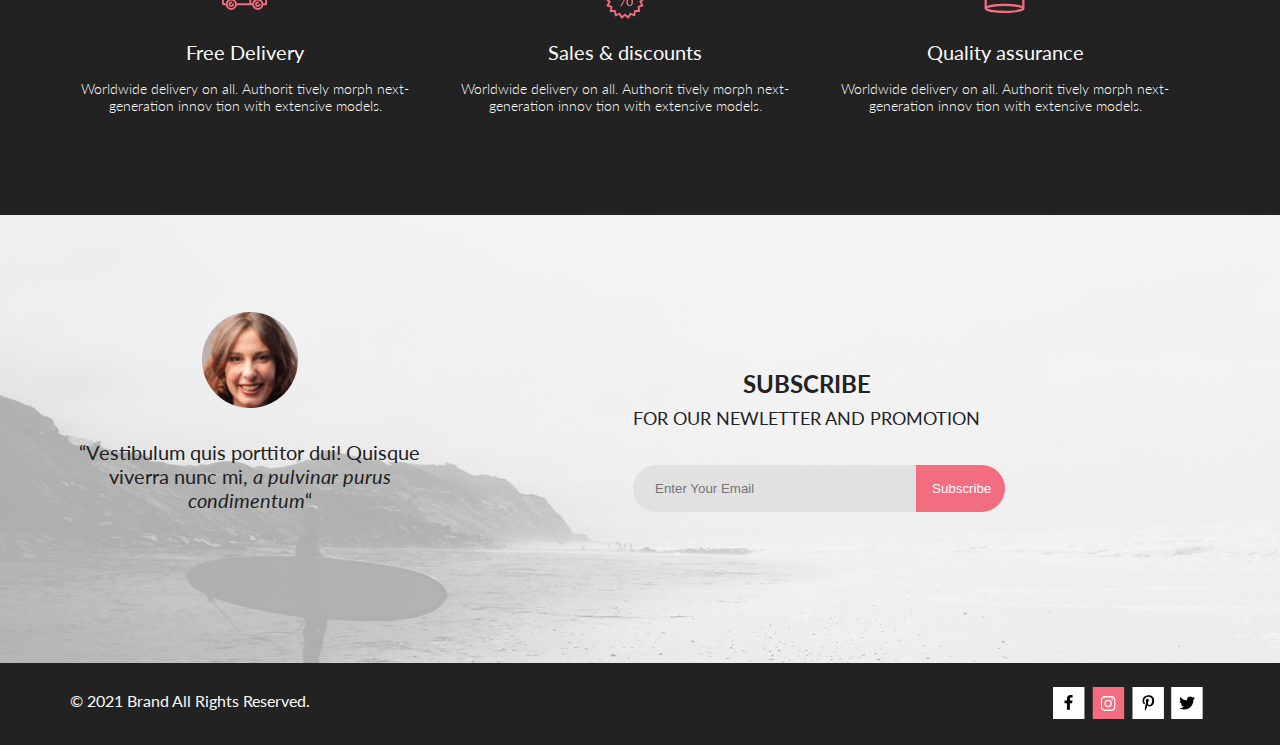
==== commit 669690e6: "hover/focus" ====
--- a/index.html
+++ b/index.html
@@ -19,22 +19,33 @@
         <div class="container header__wrp">
             <div>
                 <img class="header__logo" src="img/logo.svg" alt="logo">
-                <img class="header__loupe" src="img/loupe.svg" alt="loupe">
+                <svg class="icon" width="27" height="28" viewBox="0 0 27 28" xmlns="http://www.w3.org/2000/svg">
+                    <path
+                        d="M19.0596 17.6259C20.6713 15.8658 21.6282 13.6048 21.7698 11.2225C21.9113 8.84018 21.2288 6.48173 19.8369 4.54318C18.445 2.60463 16.4285 1.20404 14.126 0.576619C11.8234 -0.0508009 9.3751 0.13316 7.19217 1.09761C5.00923 2.06205 3.22463 3.74825 2.13804 5.87302C1.05145 7.9978 0.729054 10.4318 1.225 12.7661C1.72094 15.1005 3.00501 17.1932 4.86158 18.6927C6.71814 20.1922 9.03413 21.0072 11.4206 21.0009C13.673 21.004 15.8645 20.27 17.6606 18.9109L25.4086 26.7179C25.4941 26.807 25.5965 26.8781 25.7099 26.927C25.8232 26.9759 25.9452 27.0017 26.0686 27.0029C26.1923 27.0033 26.3148 26.9782 26.4283 26.9292C26.5419 26.8801 26.6441 26.8082 26.7286 26.7179C26.9025 26.537 26.9997 26.2958 26.9997 26.0449C26.9997 25.794 26.9025 25.5528 26.7286 25.3719L19.0596 17.6259ZM2.88662 10.5009C2.89946 8.81563 3.41094 7.17187 4.35659 5.77685C5.30224 4.38183 6.63972 3.29801 8.20044 2.662C9.76115 2.02599 11.4752 1.86627 13.1266 2.20298C14.7779 2.53969 16.2926 3.35775 17.4797 4.55404C18.6668 5.75033 19.4732 7.27129 19.7972 8.92519C20.1212 10.5791 19.9483 12.2919 19.3002 13.8476C18.6522 15.4034 17.5581 16.7325 16.1559 17.6674C14.7536 18.6023 13.1059 19.1011 11.4206 19.1009C9.14916 19.0901 6.97482 18.1784 5.37484 16.566C3.77486 14.9537 2.87998 12.7724 2.88662 10.5009Z" />
+                </svg>
             </div>
             <ul class="header__list">
                 <li class="header__item">
                     <button class="header__button">
-                        <img src="img/burger.svg" alt="burger">
+                        <svg class="icon" width="32" height="23" viewBox="0 0 32 23" xmlns="http://www.w3.org/2000/svg">
+                            <path d="M0 23V20.31H32V23H0ZM0 12.76V10.07H32V12.76H0ZM0 2.69V0H32V2.69H0Z" />
+                        </svg>
                     </button>
                 </li>
                 <li class="header__item">
-                    <a href="#" class="header__link">
-                        <img src="img/person.svg" alt="person">
+                    <a class="header__icon" href="#">
+                        <svg class="icon" width="29" height="29" viewBox="0 0 29 29" xmlns="http://www.w3.org/2000/svg">
+                            <path
+                                d="M14.5 19.937C19 19.937 22.656 15.464 22.656 9.968C22.656 4.472 19 0 14.5 0C13.3631 0.0217413 12.2463 0.303398 11.2351 0.823397C10.2239 1.34339 9.34507 2.08794 8.66602 3C7.12663 4.99573 6.30819 7.45381 6.34399 9.974C6.34399 15.465 10 19.937 14.5 19.937ZM14.5 1.813C18 1.813 20.844 5.472 20.844 9.969C20.844 14.466 17.998 18.125 14.5 18.125C11.002 18.125 8.15603 14.465 8.15503 9.969C8.15403 5.473 11 1.813 14.5 1.813ZM20.844 18.125C20.6036 18.125 20.373 18.2205 20.203 18.3905C20.033 18.5605 19.9375 18.7911 19.9375 19.0315C19.9375 19.2719 20.033 19.5025 20.203 19.6725C20.373 19.8425 20.6036 19.938 20.844 19.938C22.526 19.9399 24.1386 20.6088 25.3279 21.7982C26.5172 22.9875 27.1861 24.6 27.188 26.282C27.1875 26.5221 27.0918 26.7523 26.922 26.9221C26.7522 27.0918 26.5221 27.1875 26.282 27.188H2.71997C2.47985 27.1875 2.24975 27.0918 2.07996 26.9221C1.91016 26.7523 1.81449 26.5221 1.81396 26.282C1.81608 24.6001 2.48517 22.9877 3.67444 21.7985C4.86371 20.6092 6.47608 19.9401 8.15796 19.938C8.39824 19.938 8.62868 19.8425 8.79858 19.6726C8.96849 19.5027 9.06396 19.2723 9.06396 19.032C9.06396 18.7917 8.96849 18.5613 8.79858 18.3914C8.62868 18.2215 8.39824 18.126 8.15796 18.126C5.99541 18.1279 3.92201 18.9875 2.39258 20.5164C0.863144 22.0453 0.00264777 24.1185 0 26.281C0.000794067 27.0019 0.287502 27.693 0.797241 28.2027C1.30698 28.7125 1.99811 28.9992 2.71899 29H26.282C27.0027 28.9989 27.6936 28.7121 28.2031 28.2024C28.7126 27.6927 28.9992 27.0017 29 26.281C28.9974 24.1187 28.1372 22.0457 26.6083 20.5168C25.0793 18.9878 23.0063 18.1276 20.844 18.125Z" />
+                        </svg>
                     </a>
                 </li>
                 <li class="header__item">
-                    <a href="#" class="header__link">
-                        <img src="img/products.svg" alt="products">
+                    <a class="header__icon" href="#">
+                        <svg class="icon" width="33" height="29" viewBox="0 0 33 29" xmlns="http://www.w3.org/2000/svg">
+                            <path
+                                d="M27.199 29C26.5512 28.9738 25.9396 28.6948 25.4952 28.2227C25.0509 27.7506 24.8094 27.1232 24.8225 26.475C24.8356 25.8269 25.1023 25.2097 25.5653 24.7559C26.0283 24.3022 26.6508 24.048 27.2991 24.048C27.9474 24.048 28.5697 24.3022 29.0327 24.7559C29.4957 25.2097 29.7624 25.8269 29.7755 26.475C29.7886 27.1232 29.5471 27.7506 29.1028 28.2227C28.6585 28.6948 28.0468 28.9738 27.399 29H27.199ZM7.75098 26.32C7.75098 25.79 7.90815 25.2718 8.20264 24.8311C8.49712 24.3904 8.91569 24.0469 9.4054 23.844C9.8951 23.6412 10.434 23.5881 10.9539 23.6915C11.4737 23.7949 11.9512 24.0502 12.326 24.425C12.7009 24.7998 12.9562 25.2773 13.0596 25.7972C13.163 26.317 13.1098 26.8559 12.907 27.3456C12.7041 27.8353 12.3606 28.2539 11.9199 28.5483C11.4792 28.8428 10.9611 29 10.431 29C10.0789 29.0003 9.73017 28.9311 9.40479 28.7966C9.0794 28.662 8.78374 28.4646 8.53467 28.2158C8.28559 27.9669 8.08805 27.6713 7.95325 27.3461C7.81844 27.0208 7.74902 26.6721 7.74902 26.32H7.75098ZM11.551 20.686C11.2916 20.6868 11.039 20.6024 10.8322 20.4457C10.6253 20.2891 10.4756 20.0689 10.406 19.819L5.573 2.36401H2.18005C1.86657 2.36401 1.56591 2.23947 1.34424 2.01781C1.12257 1.79614 0.998047 1.49549 0.998047 1.18201C0.998047 0.868519 1.12257 0.567873 1.34424 0.346205C1.56591 0.124537 1.86657 5.81268e-06 2.18005 5.81268e-06H6.46106C6.72055 -0.00080736 6.97309 0.0837201 7.17981 0.240568C7.38653 0.397416 7.53589 0.617884 7.60498 0.868006L12.438 18.323H25.616L29.999 8.27501H15.399C15.2409 8.27961 15.0834 8.25242 14.9359 8.19507C14.7884 8.13771 14.6539 8.05134 14.5404 7.94108C14.4269 7.83082 14.3366 7.69891 14.275 7.55315C14.2134 7.40739 14.1816 7.25075 14.1816 7.0925C14.1816 6.93426 14.2134 6.77762 14.275 6.63186C14.3366 6.4861 14.4269 6.35419 14.5404 6.24393C14.6539 6.13367 14.7884 6.0473 14.9359 5.98994C15.0834 5.93259 15.2409 5.90541 15.399 5.91001H31.812C32.0077 5.90996 32.2003 5.95866 32.3724 6.05172C32.5446 6.14478 32.6908 6.27926 32.798 6.44301C32.9058 6.60729 32.9714 6.79569 32.9889 6.99145C33.0063 7.18721 32.9752 7.38424 32.8981 7.565L27.493 19.977C27.4007 20.1876 27.249 20.3668 27.0565 20.4927C26.864 20.6186 26.6391 20.6858 26.4091 20.686H11.551Z" />
+                        </svg>
                     </a>
                 </li>
             </ul>
@@ -255,8 +266,10 @@
                         <p class="footer__comment">subscribe <span class="promotion"> for our newletter and
                                 promotion</span>
                         </p>
-                        <input class="email" type="email" placeholder="Enter Your Email">
-                        <button class="footer__button">Subscribe</button>
+                        <form class="footer__button-wrp" action="">
+                            <input class="footer__email" type="email" placeholder="Enter Your Email">
+                            <button class="footer__button">Subscribe</button>
+                        </form>
                     </li>
                 </ul>
         </section>
@@ -265,7 +278,7 @@
                 <p class="footer__rights">© 2021 Brand All Rights Reserved.</p>
                 <ul class="footer__social">
                     <li class="footer__social-item">
-                        <a href="#">
+                        <a footer__social-i href="#">
                             <img src="img/facebook.svg" alt="facebook">
                         </a>
                     </li>
--- a/css/style.css
+++ b/css/style.css
@@ -8,6 +8,7 @@
     --light-grey: #f8f8f8;
     --dark-grey: #5d5d5d;
     --info-: #fbfbfb;
+    --email-: #e1e1e1;
 }
 
 body {
@@ -41,13 +42,23 @@
     display: flex;   
 }
 
-.header__link {
+.header__icon {
     margin: 0 0 0 34px;  
 }
 
 .header__button {
     border: none;
     background-color: transparent;
+}
+
+.icon {
+    fill: var(--email-);
+    cursor: pointer;
+}
+
+.icon:hover,
+.icon:focus {
+    fill: var(--dark-pink);
 }
 
 .header__nav {
@@ -214,18 +225,26 @@
 }
 
 .catalog__button-wrp {
-display: flex;
-justify-content: center;
+    display: flex;
+    justify-content: center;
 }
 
 .catalog__button {
-font-size: 16px;
-line-height: 19px;
-color: var(--dark-pink);
-background-color: transparent;
-padding: 15px 39px;
-border: 1px solid var(--dark-pink);
-margin: 0 0 95px;
+    font-size: 16px;
+    line-height: 19px;
+    color: var(--dark-pink);
+    background-color: transparent;
+    padding: 15px 39px;
+    border: 1px solid var(--dark-pink);
+    margin: 0 0 95px;
+    cursor: pointer;
+}
+
+.catalog__button:hover,
+.catalog__button:focus {
+    background-color: var(--dark-pink);
+    color: var(--white);
+    outline: none;
 }
 
 .info {
@@ -280,6 +299,7 @@
     background-image: url(../img/fon.png);
     min-height: 448px;
     background-repeat: no-repeat;
+    background-size: cover;
 }
 
 .footer__woman {
@@ -313,9 +333,9 @@
     font-size: 24px;
     font-weight: 700;
     line-height: 38px;
-  margin: 150px 230px 32px 0;
-  text-transform: uppercase;
-  text-align: center;
+    margin: 150px 230px 32px 0;
+    text-transform: uppercase;
+    text-align: center;
 }
 
 .promotion {
@@ -325,14 +345,31 @@
     line-height: 30px;
 }
 
-.email {
-    padding: 14px 130px 14px 22px;
-    border-radius: 50px;
+.footer__email {
+    padding: 16px 84px 16px 22px;
+    border-radius: 50px 0px 0px 50px;
+    border: none;
+    background-color: var(--email-);
 }
 
 .footer__button {
     padding: 14px 14px 14px 16px;
-    border-radius: 50px;
+    border-radius: 0px 50px 50px 0px;
+    border: none;
+    background-color: var(--dark-pink);
+    color: var(--white);
+    cursor: pointer;
+}
+
+.footer__button:hover,
+.footer__button:focus {
+    background-color: var(--white);
+    color: var(--dark-pink);
+    outline: 1px solid var(--dark-pink);
+}
+
+.footer__button-wrp{
+    display: flex;
 }
 
 .footer__rights-wrp {
@@ -357,4 +394,9 @@
 
 .footer__social-item {
     padding: 0 7px 0 0;
+}
+
+.footer__social-item:hover,
+.footer__social-item:focus {
+    opacity: 0.5;
 }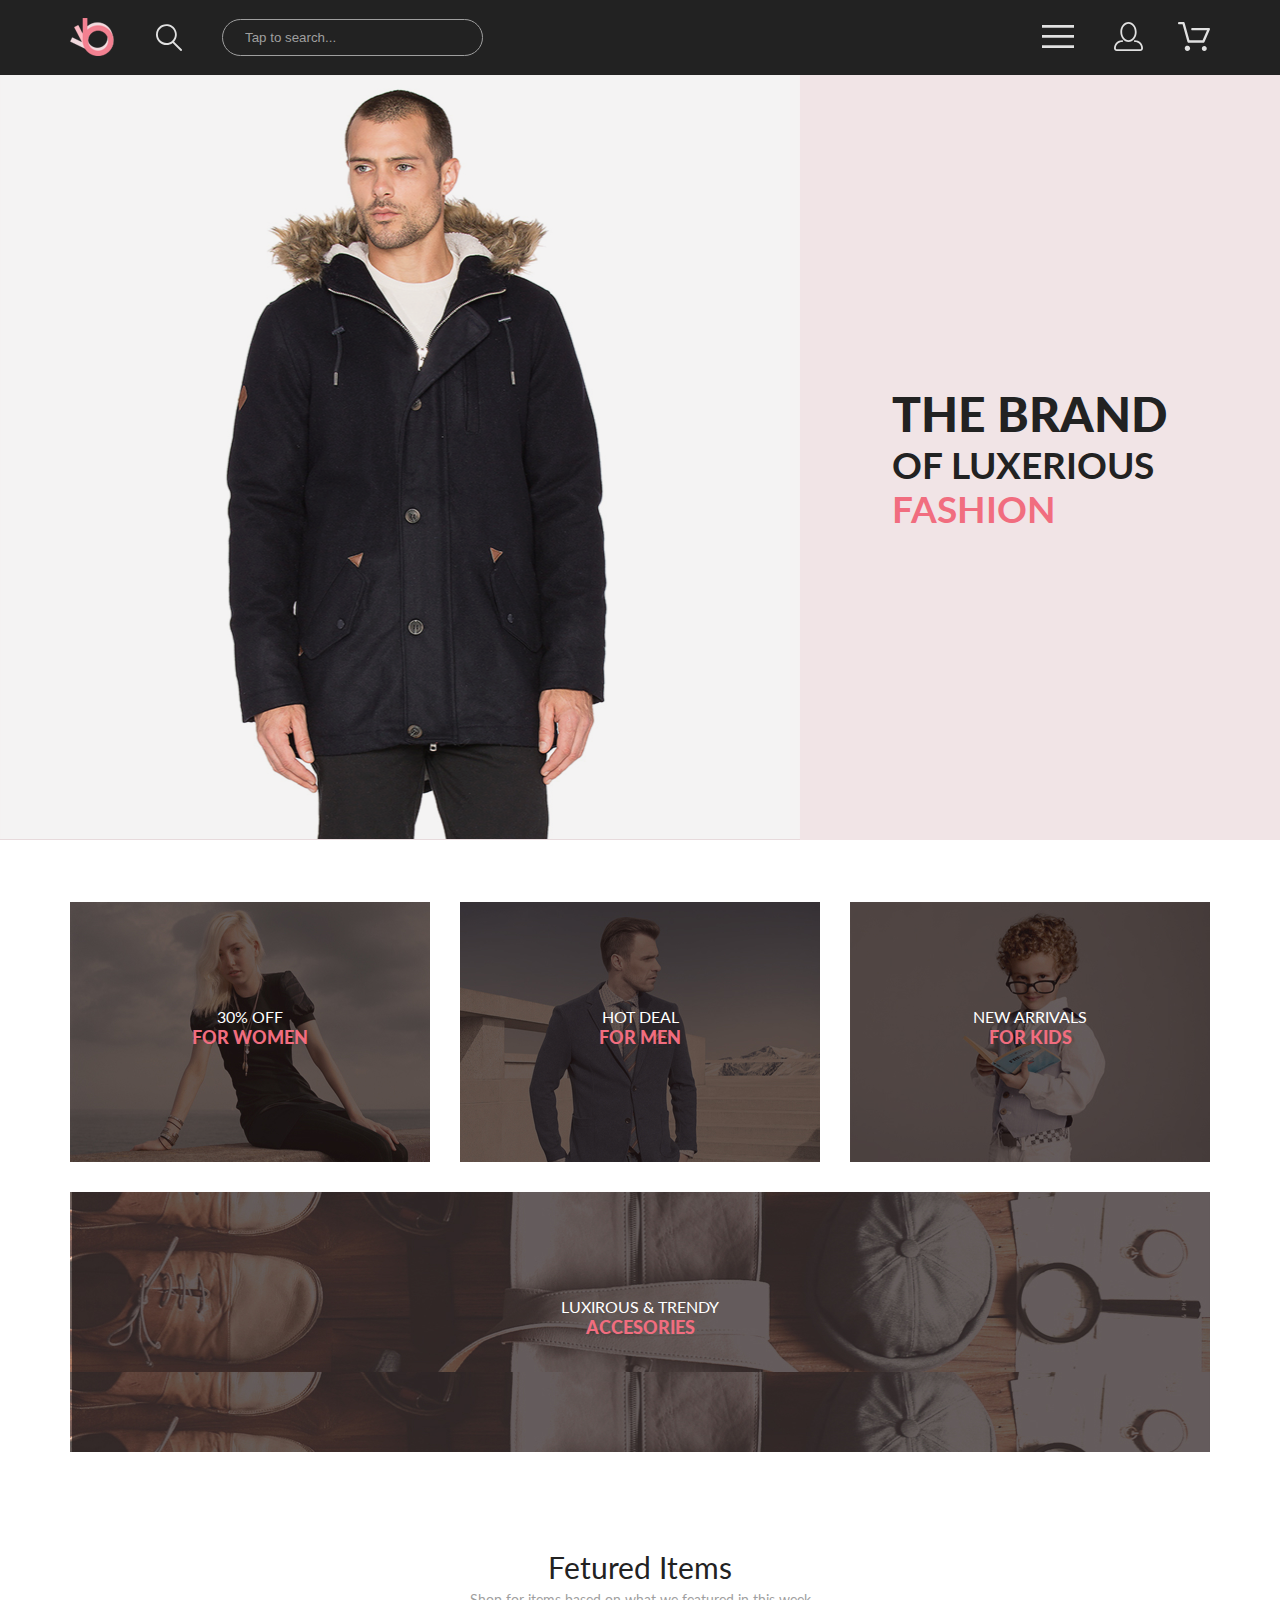
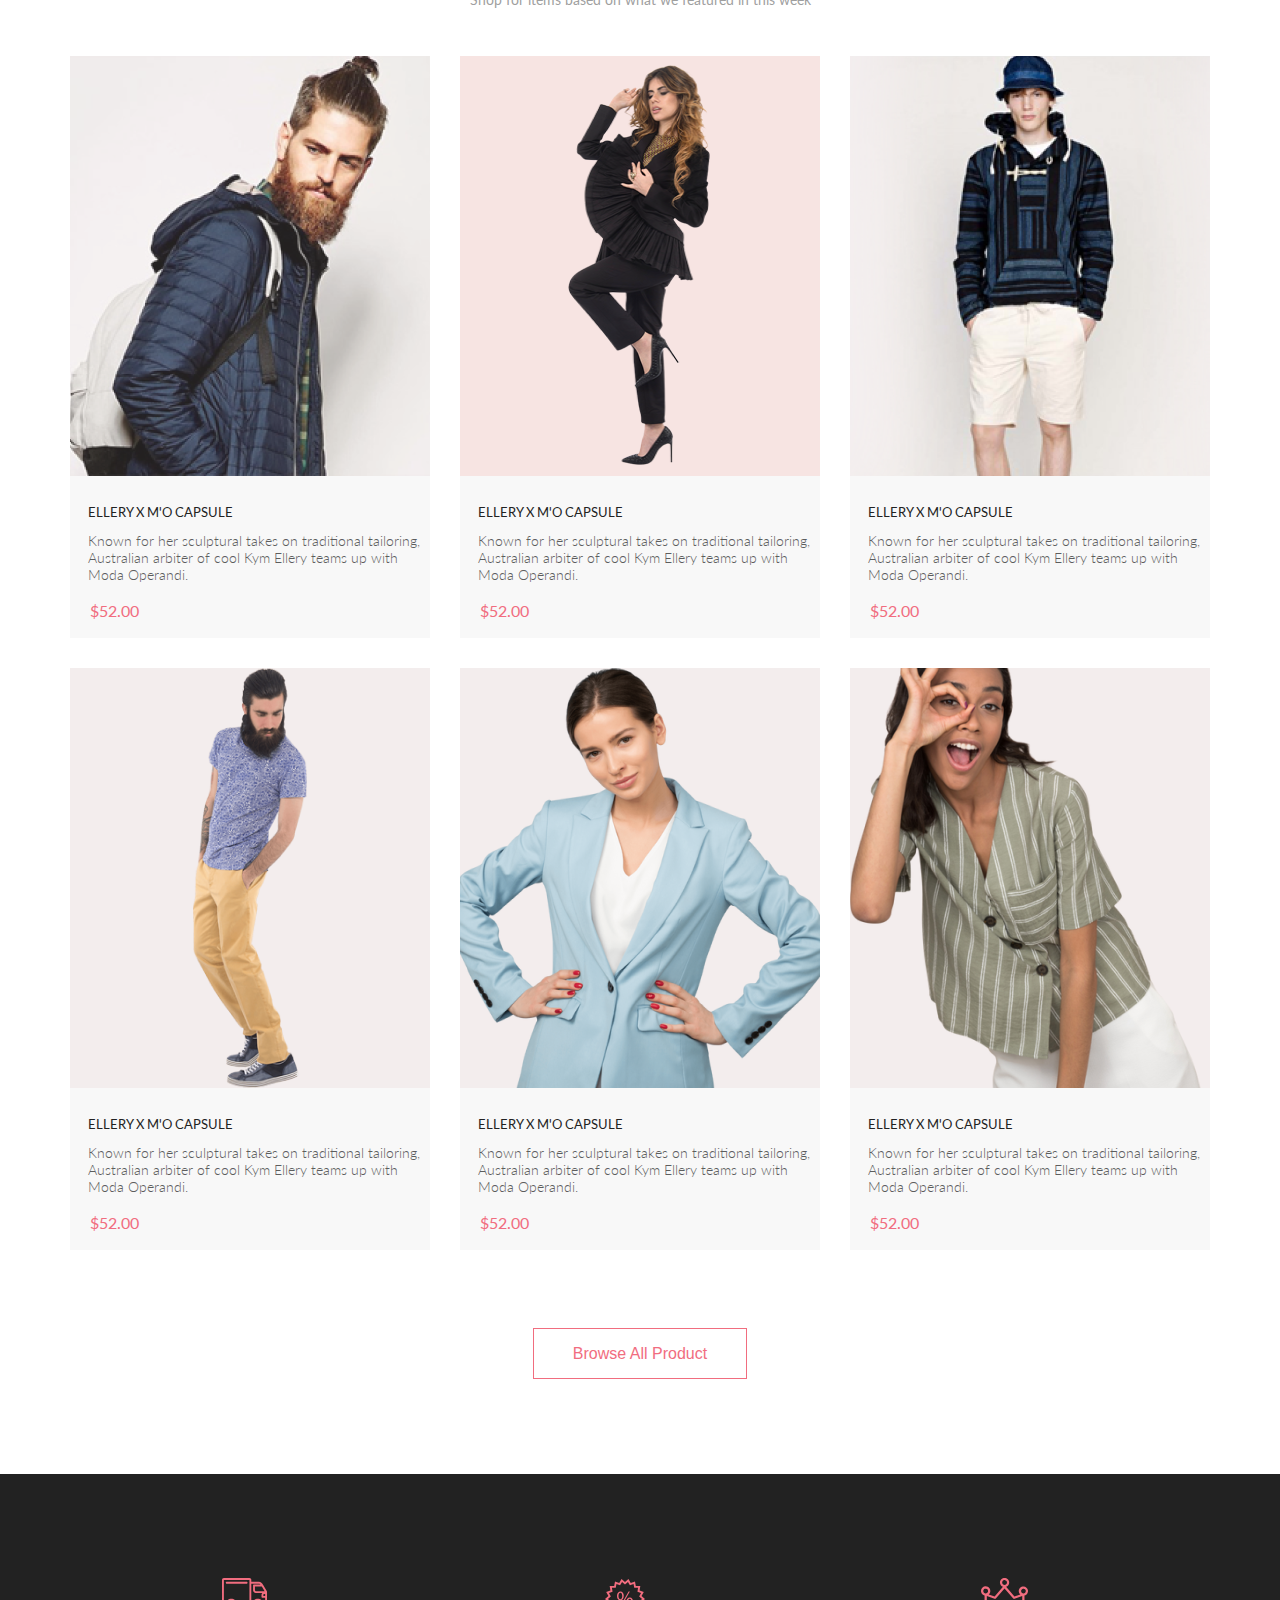
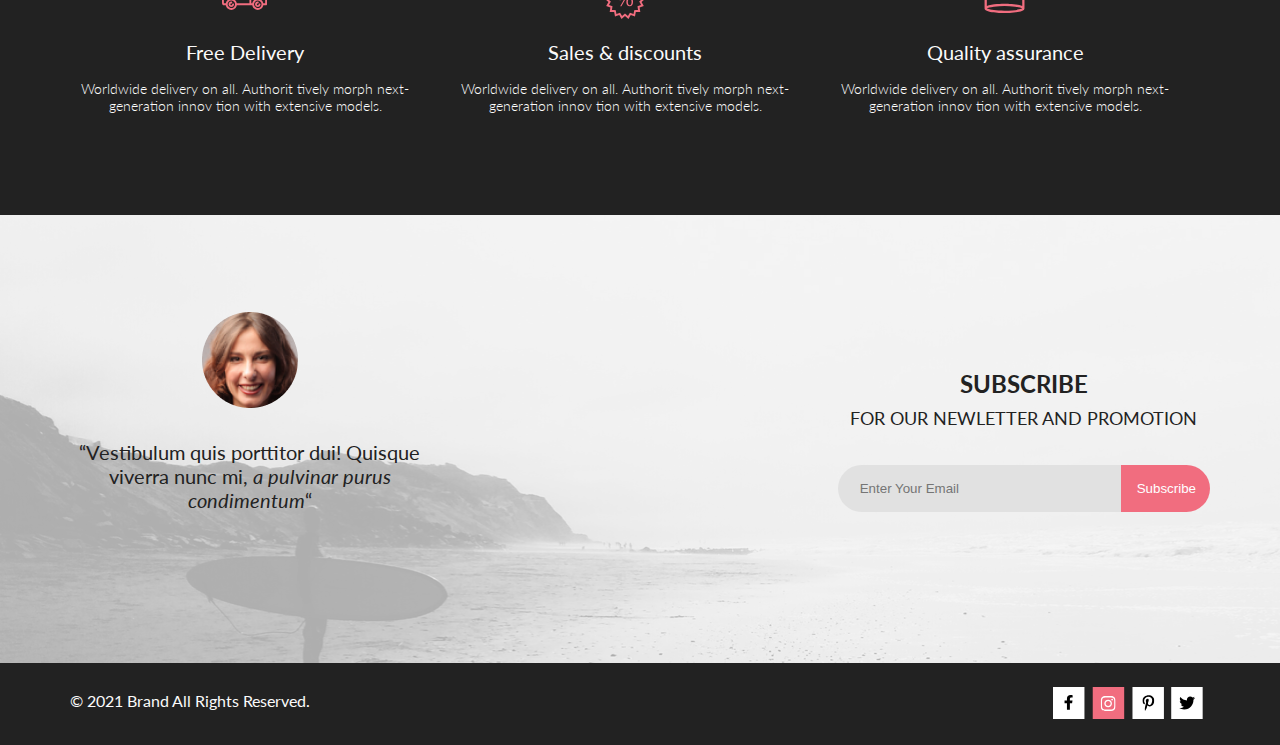
==== commit 39476e7d: "overlay" ====
--- a/index.html
+++ b/index.html
@@ -12,110 +12,116 @@
     <link rel="preconnect" href="https://fonts.gstatic.com" crossorigin>
     <link href="https://fonts.googleapis.com/css2?family=Lato:ital,wght@0,300;0,400;0,700;0,900;1,400&display=swap"
         rel="stylesheet">
+
 </head>
 
 <body>
     <header class="header">
         <div class="container header__wrp">
-            <div>
-                <img class="header__logo" src="img/logo.svg" alt="logo">
+            <div class="header__logo-wrp">
+                <a href="index.html"><img class="header__logo" src="img/logo.svg" alt="logo"></a>
                 <svg class="icon" width="27" height="28" viewBox="0 0 27 28" xmlns="http://www.w3.org/2000/svg">
                     <path
                         d="M19.0596 17.6259C20.6713 15.8658 21.6282 13.6048 21.7698 11.2225C21.9113 8.84018 21.2288 6.48173 19.8369 4.54318C18.445 2.60463 16.4285 1.20404 14.126 0.576619C11.8234 -0.0508009 9.3751 0.13316 7.19217 1.09761C5.00923 2.06205 3.22463 3.74825 2.13804 5.87302C1.05145 7.9978 0.729054 10.4318 1.225 12.7661C1.72094 15.1005 3.00501 17.1932 4.86158 18.6927C6.71814 20.1922 9.03413 21.0072 11.4206 21.0009C13.673 21.004 15.8645 20.27 17.6606 18.9109L25.4086 26.7179C25.4941 26.807 25.5965 26.8781 25.7099 26.927C25.8232 26.9759 25.9452 27.0017 26.0686 27.0029C26.1923 27.0033 26.3148 26.9782 26.4283 26.9292C26.5419 26.8801 26.6441 26.8082 26.7286 26.7179C26.9025 26.537 26.9997 26.2958 26.9997 26.0449C26.9997 25.794 26.9025 25.5528 26.7286 25.3719L19.0596 17.6259ZM2.88662 10.5009C2.89946 8.81563 3.41094 7.17187 4.35659 5.77685C5.30224 4.38183 6.63972 3.29801 8.20044 2.662C9.76115 2.02599 11.4752 1.86627 13.1266 2.20298C14.7779 2.53969 16.2926 3.35775 17.4797 4.55404C18.6668 5.75033 19.4732 7.27129 19.7972 8.92519C20.1212 10.5791 19.9483 12.2919 19.3002 13.8476C18.6522 15.4034 17.5581 16.7325 16.1559 17.6674C14.7536 18.6023 13.1059 19.1011 11.4206 19.1009C9.14916 19.0901 6.97482 18.1784 5.37484 16.566C3.77486 14.9537 2.87998 12.7724 2.88662 10.5009Z" />
                 </svg>
+                <input class="search" type="text" placeholder="Tap to search...">
             </div>
             <ul class="header__list">
                 <li class="header__item">
-                    <button class="header__button">
+                    <button class="header__burger">
                         <svg class="icon" width="32" height="23" viewBox="0 0 32 23" xmlns="http://www.w3.org/2000/svg">
                             <path d="M0 23V20.31H32V23H0ZM0 12.76V10.07H32V12.76H0ZM0 2.69V0H32V2.69H0Z" />
                         </svg>
                     </button>
-                </li>
-                <li class="header__item">
-                    <a class="header__icon" href="#">
-                        <svg class="icon" width="29" height="29" viewBox="0 0 29 29" xmlns="http://www.w3.org/2000/svg">
-                            <path
-                                d="M14.5 19.937C19 19.937 22.656 15.464 22.656 9.968C22.656 4.472 19 0 14.5 0C13.3631 0.0217413 12.2463 0.303398 11.2351 0.823397C10.2239 1.34339 9.34507 2.08794 8.66602 3C7.12663 4.99573 6.30819 7.45381 6.34399 9.974C6.34399 15.465 10 19.937 14.5 19.937ZM14.5 1.813C18 1.813 20.844 5.472 20.844 9.969C20.844 14.466 17.998 18.125 14.5 18.125C11.002 18.125 8.15603 14.465 8.15503 9.969C8.15403 5.473 11 1.813 14.5 1.813ZM20.844 18.125C20.6036 18.125 20.373 18.2205 20.203 18.3905C20.033 18.5605 19.9375 18.7911 19.9375 19.0315C19.9375 19.2719 20.033 19.5025 20.203 19.6725C20.373 19.8425 20.6036 19.938 20.844 19.938C22.526 19.9399 24.1386 20.6088 25.3279 21.7982C26.5172 22.9875 27.1861 24.6 27.188 26.282C27.1875 26.5221 27.0918 26.7523 26.922 26.9221C26.7522 27.0918 26.5221 27.1875 26.282 27.188H2.71997C2.47985 27.1875 2.24975 27.0918 2.07996 26.9221C1.91016 26.7523 1.81449 26.5221 1.81396 26.282C1.81608 24.6001 2.48517 22.9877 3.67444 21.7985C4.86371 20.6092 6.47608 19.9401 8.15796 19.938C8.39824 19.938 8.62868 19.8425 8.79858 19.6726C8.96849 19.5027 9.06396 19.2723 9.06396 19.032C9.06396 18.7917 8.96849 18.5613 8.79858 18.3914C8.62868 18.2215 8.39824 18.126 8.15796 18.126C5.99541 18.1279 3.92201 18.9875 2.39258 20.5164C0.863144 22.0453 0.00264777 24.1185 0 26.281C0.000794067 27.0019 0.287502 27.693 0.797241 28.2027C1.30698 28.7125 1.99811 28.9992 2.71899 29H26.282C27.0027 28.9989 27.6936 28.7121 28.2031 28.2024C28.7126 27.6927 28.9992 27.0017 29 26.281C28.9974 24.1187 28.1372 22.0457 26.6083 20.5168C25.0793 18.9878 23.0063 18.1276 20.844 18.125Z" />
-                        </svg>
-                    </a>
-                </li>
-                <li class="header__item">
-                    <a class="header__icon" href="#">
-                        <svg class="icon" width="33" height="29" viewBox="0 0 33 29" xmlns="http://www.w3.org/2000/svg">
-                            <path
-                                d="M27.199 29C26.5512 28.9738 25.9396 28.6948 25.4952 28.2227C25.0509 27.7506 24.8094 27.1232 24.8225 26.475C24.8356 25.8269 25.1023 25.2097 25.5653 24.7559C26.0283 24.3022 26.6508 24.048 27.2991 24.048C27.9474 24.048 28.5697 24.3022 29.0327 24.7559C29.4957 25.2097 29.7624 25.8269 29.7755 26.475C29.7886 27.1232 29.5471 27.7506 29.1028 28.2227C28.6585 28.6948 28.0468 28.9738 27.399 29H27.199ZM7.75098 26.32C7.75098 25.79 7.90815 25.2718 8.20264 24.8311C8.49712 24.3904 8.91569 24.0469 9.4054 23.844C9.8951 23.6412 10.434 23.5881 10.9539 23.6915C11.4737 23.7949 11.9512 24.0502 12.326 24.425C12.7009 24.7998 12.9562 25.2773 13.0596 25.7972C13.163 26.317 13.1098 26.8559 12.907 27.3456C12.7041 27.8353 12.3606 28.2539 11.9199 28.5483C11.4792 28.8428 10.9611 29 10.431 29C10.0789 29.0003 9.73017 28.9311 9.40479 28.7966C9.0794 28.662 8.78374 28.4646 8.53467 28.2158C8.28559 27.9669 8.08805 27.6713 7.95325 27.3461C7.81844 27.0208 7.74902 26.6721 7.74902 26.32H7.75098ZM11.551 20.686C11.2916 20.6868 11.039 20.6024 10.8322 20.4457C10.6253 20.2891 10.4756 20.0689 10.406 19.819L5.573 2.36401H2.18005C1.86657 2.36401 1.56591 2.23947 1.34424 2.01781C1.12257 1.79614 0.998047 1.49549 0.998047 1.18201C0.998047 0.868519 1.12257 0.567873 1.34424 0.346205C1.56591 0.124537 1.86657 5.81268e-06 2.18005 5.81268e-06H6.46106C6.72055 -0.00080736 6.97309 0.0837201 7.17981 0.240568C7.38653 0.397416 7.53589 0.617884 7.60498 0.868006L12.438 18.323H25.616L29.999 8.27501H15.399C15.2409 8.27961 15.0834 8.25242 14.9359 8.19507C14.7884 8.13771 14.6539 8.05134 14.5404 7.94108C14.4269 7.83082 14.3366 7.69891 14.275 7.55315C14.2134 7.40739 14.1816 7.25075 14.1816 7.0925C14.1816 6.93426 14.2134 6.77762 14.275 6.63186C14.3366 6.4861 14.4269 6.35419 14.5404 6.24393C14.6539 6.13367 14.7884 6.0473 14.9359 5.98994C15.0834 5.93259 15.2409 5.90541 15.399 5.91001H31.812C32.0077 5.90996 32.2003 5.95866 32.3724 6.05172C32.5446 6.14478 32.6908 6.27926 32.798 6.44301C32.9058 6.60729 32.9714 6.79569 32.9889 6.99145C33.0063 7.18721 32.9752 7.38424 32.8981 7.565L27.493 19.977C27.4007 20.1876 27.249 20.3668 27.0565 20.4927C26.864 20.6186 26.6391 20.6858 26.4091 20.686H11.551Z" />
-                        </svg>
-                    </a>
+                    <nav class="header__nav">
+                        <a href="#">
+                            <img class="nav__cross" src="img/cross.svg" alt="cross">
+                        </a>
+                        <h2 class="header__title">menu</h2>
+                        <ul class="header__nav-list">
+                            <li class="nav-sub-item">
+                                <a class="nav-sub-item__title" href="#">man</a>
+                                <ul class="nav-sub-item__list">
+                                    <li class="nav-sub-item__item">
+                                        <a class="nav__link" href="#">Accessories</a>
+                                    </li>
+                                    <li class="nav-sub-item__item">
+                                        <a class="nav__link" href="#">Bags</a>
+                                    </li>
+                                    <li class="nav-sub-item__item">
+                                        <a class="nav__link" href="#">Denim</a>
+                                    </li>
+                                    <li class="nav-sub-item__item">
+                                        <a class="nav__link" href="#">T-Shirts</a>
+                                    </li>
+                                </ul>
+                            </li>
+                            <li class="nav-sub-item">
+                                <a class="nav-sub-item__title" href="#">woman</a>
+                                <ul class="nav-sub-item__list">
+                                    <li class="nav-sub-item__item">
+                                        <a class="nav__link" href="#">Accessories</a>
+                                    </li>
+                                    <li class="nav-sub-item__item">
+                                        <a class="nav__link" href="#">Jackets & Coats</a>
+                                    </li>
+                                    <li class="nav-sub-item__item">
+                                        <a class="nav__link" href="#">Polos</a>
+                                    </li>
+                                    <li class="nav-sub-item__item">
+                                        <a class="nav__link" href="#">T-Shirts</a>
+                                    </li>
+                                    <li class="nav-sub-item__item">
+                                        <a class="nav__link" href="#">Shirts
+                                        </a>
+                                    </li>
+                                </ul>
+                            </li>
+                            <li class="nav-sub-item">
+                                <a class="nav-sub-item__title" href="#">kids</a>
+                                <ul class="nav-sub-item__list">
+                                    <li class="nav-sub-item__item">
+                                        <a class="nav__link" href="#">Accessories</a>
+                                    </li>
+                                    <li class="nav-sub-item__item">
+                                        <a class="nav__link" href="#">Jackets & Coats</a>
+                                    </li>
+                                    <li class="nav-sub-item__item">
+                                        <a class="nav__link" href="#">Polos</a>
+                                    </li>
+                                    <li class="nav-sub-item__item">
+                                        <a class="nav__link" href="#">T-Shirts</a>
+                                    </li>
+                                    <li class="nav-sub-item__item">
+                                        <a class="nav__link" href="#">Shirts
+                                    </li>
+                                    <li class="nav-sub-item__item">
+                                        <a class="nav__link" href="#">Bags</a>
+                                    </li>
+                                </ul>
+                            </li>
                 </li>
             </ul>
-            <nav class="header__nav">
-                <h2 class="header__title">menu</h2>
-                <ul class="header__nav-list">
-                    <li class="header__nav-item nav-sub-item">
-                        <a class="nav-sub-item__title" href="#">man</a>
-                        <ul class="nav-sub-item__list">
-                            <li class="nav-sub-item__item">
-                                <a href="#">Accessories</a>
-                            </li>
-                            <li class="nav-sub-item__item">
-                                <a href="#">Bags</a>
-                            </li>
-                            <li class="nav-sub-item__item">
-                                <a href="#">Denim</a>
-                            </li>
-                            <li class="nav-sub-item__item">
-                                <a href="#">T-Shirts</a>
-                            </li>
-                        </ul>
-                    </li>
-                    <li class="header__nav-item nav-sub-item">
-                        <a class="nav-sub-item__title" href="#">woman</a>
-                        <ul class="nav-sub-item__list">
-                            <li class="nav-sub-item__item">
-                                <a href="#">Accessories</a>
-                            </li>
-                            <li class="nav-sub-item__item">
-                                <a href="#">Jackets & Coats</a>
-                            </li>
-                            <li class="nav-sub-item__item">
-                                <a href="#">Polos</a>
-                            </li>
-                            <li class="nav-sub-item__item">
-                                <a href="#">T-Shirts</a>
-                            </li>
-                            <li class="nav-sub-item__item">
-                                <a href="#">Shirts
-                                </a>
-                            </li>
-                        </ul>
-                    </li>
-                    <li class="header__nav-item nav-sub-item">
-                        <a class="nav-sub-item__title" href="#">kids</a>
-                        <ul class="nav-sub-item__list">
-                            <li class="nav-sub-item__item">
-                                <a href="#">Accessories</a>
-                            </li>
-                            <li class="nav-sub-item__item">
-                                <a href="#">Jackets & Coats</a>
-                            </li>
-                            <li class="nav-sub-item__item">
-                                <a href="#">Polos</a>
-                            </li>
-                            <li class="nav-sub-item__item">
-                                <a href="#">T-Shirts</a>
-                            </li>
-                            <li class="nav-sub-item__item">
-                                <a href="#">Shirts
-                            </li>
-                            <li class="nav-sub-item__item">
-                                <a href="#">Bags</a>
-                            </li>
-                        </ul>
-                    </li>
-                    </li>
-                </ul>
             </nav>
+            </li>
+            <li class="header__item">
+                <a class="header__icon" href="registation.html">
+                    <svg class="icon" width="29" height="29" viewBox="0 0 29 29" xmlns="http://www.w3.org/2000/svg">
+                        <path
+                            d="M14.5 19.937C19 19.937 22.656 15.464 22.656 9.968C22.656 4.472 19 0 14.5 0C13.3631 0.0217413 12.2463 0.303398 11.2351 0.823397C10.2239 1.34339 9.34507 2.08794 8.66602 3C7.12663 4.99573 6.30819 7.45381 6.34399 9.974C6.34399 15.465 10 19.937 14.5 19.937ZM14.5 1.813C18 1.813 20.844 5.472 20.844 9.969C20.844 14.466 17.998 18.125 14.5 18.125C11.002 18.125 8.15603 14.465 8.15503 9.969C8.15403 5.473 11 1.813 14.5 1.813ZM20.844 18.125C20.6036 18.125 20.373 18.2205 20.203 18.3905C20.033 18.5605 19.9375 18.7911 19.9375 19.0315C19.9375 19.2719 20.033 19.5025 20.203 19.6725C20.373 19.8425 20.6036 19.938 20.844 19.938C22.526 19.9399 24.1386 20.6088 25.3279 21.7982C26.5172 22.9875 27.1861 24.6 27.188 26.282C27.1875 26.5221 27.0918 26.7523 26.922 26.9221C26.7522 27.0918 26.5221 27.1875 26.282 27.188H2.71997C2.47985 27.1875 2.24975 27.0918 2.07996 26.9221C1.91016 26.7523 1.81449 26.5221 1.81396 26.282C1.81608 24.6001 2.48517 22.9877 3.67444 21.7985C4.86371 20.6092 6.47608 19.9401 8.15796 19.938C8.39824 19.938 8.62868 19.8425 8.79858 19.6726C8.96849 19.5027 9.06396 19.2723 9.06396 19.032C9.06396 18.7917 8.96849 18.5613 8.79858 18.3914C8.62868 18.2215 8.39824 18.126 8.15796 18.126C5.99541 18.1279 3.92201 18.9875 2.39258 20.5164C0.863144 22.0453 0.00264777 24.1185 0 26.281C0.000794067 27.0019 0.287502 27.693 0.797241 28.2027C1.30698 28.7125 1.99811 28.9992 2.71899 29H26.282C27.0027 28.9989 27.6936 28.7121 28.2031 28.2024C28.7126 27.6927 28.9992 27.0017 29 26.281C28.9974 24.1187 28.1372 22.0457 26.6083 20.5168C25.0793 18.9878 23.0063 18.1276 20.844 18.125Z" />
+                    </svg>
+                </a>
+            </li>
+            <li class="header__item">
+                <a class="header__icon" href="#">
+                    <svg class="icon" width="33" height="29" viewBox="0 0 33 29" xmlns="http://www.w3.org/2000/svg">
+                        <path
+                            d="M27.199 29C26.5512 28.9738 25.9396 28.6948 25.4952 28.2227C25.0509 27.7506 24.8094 27.1232 24.8225 26.475C24.8356 25.8269 25.1023 25.2097 25.5653 24.7559C26.0283 24.3022 26.6508 24.048 27.2991 24.048C27.9474 24.048 28.5697 24.3022 29.0327 24.7559C29.4957 25.2097 29.7624 25.8269 29.7755 26.475C29.7886 27.1232 29.5471 27.7506 29.1028 28.2227C28.6585 28.6948 28.0468 28.9738 27.399 29H27.199ZM7.75098 26.32C7.75098 25.79 7.90815 25.2718 8.20264 24.8311C8.49712 24.3904 8.91569 24.0469 9.4054 23.844C9.8951 23.6412 10.434 23.5881 10.9539 23.6915C11.4737 23.7949 11.9512 24.0502 12.326 24.425C12.7009 24.7998 12.9562 25.2773 13.0596 25.7972C13.163 26.317 13.1098 26.8559 12.907 27.3456C12.7041 27.8353 12.3606 28.2539 11.9199 28.5483C11.4792 28.8428 10.9611 29 10.431 29C10.0789 29.0003 9.73017 28.9311 9.40479 28.7966C9.0794 28.662 8.78374 28.4646 8.53467 28.2158C8.28559 27.9669 8.08805 27.6713 7.95325 27.3461C7.81844 27.0208 7.74902 26.6721 7.74902 26.32H7.75098ZM11.551 20.686C11.2916 20.6868 11.039 20.6024 10.8322 20.4457C10.6253 20.2891 10.4756 20.0689 10.406 19.819L5.573 2.36401H2.18005C1.86657 2.36401 1.56591 2.23947 1.34424 2.01781C1.12257 1.79614 0.998047 1.49549 0.998047 1.18201C0.998047 0.868519 1.12257 0.567873 1.34424 0.346205C1.56591 0.124537 1.86657 5.81268e-06 2.18005 5.81268e-06H6.46106C6.72055 -0.00080736 6.97309 0.0837201 7.17981 0.240568C7.38653 0.397416 7.53589 0.617884 7.60498 0.868006L12.438 18.323H25.616L29.999 8.27501H15.399C15.2409 8.27961 15.0834 8.25242 14.9359 8.19507C14.7884 8.13771 14.6539 8.05134 14.5404 7.94108C14.4269 7.83082 14.3366 7.69891 14.275 7.55315C14.2134 7.40739 14.1816 7.25075 14.1816 7.0925C14.1816 6.93426 14.2134 6.77762 14.275 6.63186C14.3366 6.4861 14.4269 6.35419 14.5404 6.24393C14.6539 6.13367 14.7884 6.0473 14.9359 5.98994C15.0834 5.93259 15.2409 5.90541 15.399 5.91001H31.812C32.0077 5.90996 32.2003 5.95866 32.3724 6.05172C32.5446 6.14478 32.6908 6.27926 32.798 6.44301C32.9058 6.60729 32.9714 6.79569 32.9889 6.99145C33.0063 7.18721 32.9752 7.38424 32.8981 7.565L27.493 19.977C27.4007 20.1876 27.249 20.3668 27.0565 20.4927C26.864 20.6186 26.6391 20.6858 26.4091 20.686H11.551Z" />
+                    </svg>
+                </a>
+            </li>
+            </ul>
+
         </div>
     </header>
     <main>
@@ -155,57 +161,129 @@
                 <p class="catalog__text">Shop for items based on what we featured in this week</p>
                 <ul class="catalog__list">
                     <li class="catalog__item">
-                        <img class="catalog__item-img" src="img/product1.png" alt="product1">
-                        <a class="catalog__item-link" href="#">ellery x m'o capsule</a>
-                        <p class="catalog__description">Known for her sculptural takes on traditional tailoring,
-                            Australian
-                            arbiter
-                            of cool Kym Ellery
-                            teams up with Moda Operandi.</p>
-                        <p class="catalog__price">$52.00</p>
-                    </li>
-                    <li class="catalog__item">
-                        <img class="catalog__item-img" src="img/product2.png" alt="product2">
-                        <a class="catalog__item-link" href="#">ellery x m'o capsule</a>
-                        <p class="catalog__description">Known for her sculptural takes on traditional tailoring,
-                            Australian
-                            arbiter
-                            of cool Kym Ellery
-                            teams up with Moda Operandi.</p>
-                        <p class="catalog__price">$52.00</p>
-                    </li>
-                    <li class="catalog__item">
-                        <img class="catalog__item-img" src="img/product3.png" alt="product3">
-                        <a class="catalog__item-link" href="#">ellery x m'o capsule</a>
-                        <p class="catalog__description">Known for her sculptural takes on traditional tailoring,
-                            Australian
-                            arbiter
-                            of cool Kym Ellery
-                            teams up with Moda Operandi.</p>
-                        <p class="catalog__price">$52.00</p>
-                    </li>
-                    <li class="catalog__item">
-                        <img class="catalog__item-img" src="img/product4.png" alt="product4">
-                        <a class="catalog__item-link" href="#">ellery x m'o capsule</a>
-                        <p class="catalog__description">Known for her sculptural takes on traditional tailoring,
-                            Australian
-                            arbiter
-                            of cool Kym Ellery
-                            teams up with Moda Operandi.</p>
-                        <p class="catalog__price">$52.00</p>
-                    </li>
-                    <li class="catalog__item">
-                        <img class="catalog__item-img" src="img/product5.png" alt="product5">
-                        <a class="catalog__item-link" href="#">ellery x m'o capsule</a>
-                        <p class="catalog__description">Known for her sculptural takes on traditional tailoring,
-                            Australian
-                            arbiter
-                            of cool Kym Ellery
-                            teams up with Moda Operandi.</p>
-                        <p class="catalog__price">$52.00</p>
-                    </li>
-                    <li class="catalog__item">
-                        <img class="catalog__item-img" src="img/product6.png" alt="product6">
+                        <div class="cart">
+                            <div class="cart-wrapper-overlay">
+                                <img class="catalog__item-img" src="img/product1.png" alt="product1">
+                                <button class="button__cart">
+                                    <svg class="button__cart-icon" width="26" height="24" viewBox="0 0 33 29"
+                                        xmlns="http://www.w3.org/2000/svg">
+                                        <path
+                                            d="M27.199 29C26.5512 28.9738 25.9396 28.6948 25.4952 28.2227C25.0509 27.7506 24.8094 27.1232 24.8225 26.475C24.8356 25.8269 25.1023 25.2097 25.5653 24.7559C26.0283 24.3022 26.6508 24.048 27.2991 24.048C27.9474 24.048 28.5697 24.3022 29.0327 24.7559C29.4957 25.2097 29.7624 25.8269 29.7755 26.475C29.7886 27.1232 29.5471 27.7506 29.1028 28.2227C28.6585 28.6948 28.0468 28.9738 27.399 29H27.199ZM7.75098 26.32C7.75098 25.79 7.90815 25.2718 8.20264 24.8311C8.49712 24.3904 8.91569 24.0469 9.4054 23.844C9.8951 23.6412 10.434 23.5881 10.9539 23.6915C11.4737 23.7949 11.9512 24.0502 12.326 24.425C12.7009 24.7998 12.9562 25.2773 13.0596 25.7972C13.163 26.317 13.1098 26.8559 12.907 27.3456C12.7041 27.8353 12.3606 28.2539 11.9199 28.5483C11.4792 28.8428 10.9611 29 10.431 29C10.0789 29.0003 9.73017 28.9311 9.40479 28.7966C9.0794 28.662 8.78374 28.4646 8.53467 28.2158C8.28559 27.9669 8.08805 27.6713 7.95325 27.3461C7.81844 27.0208 7.74902 26.6721 7.74902 26.32H7.75098ZM11.551 20.686C11.2916 20.6868 11.039 20.6024 10.8322 20.4457C10.6253 20.2891 10.4756 20.0689 10.406 19.819L5.573 2.36401H2.18005C1.86657 2.36401 1.56591 2.23947 1.34424 2.01781C1.12257 1.79614 0.998047 1.49549 0.998047 1.18201C0.998047 0.868519 1.12257 0.567873 1.34424 0.346205C1.56591 0.124537 1.86657 5.81268e-06 2.18005 5.81268e-06H6.46106C6.72055 -0.00080736 6.97309 0.0837201 7.17981 0.240568C7.38653 0.397416 7.53589 0.617884 7.60498 0.868006L12.438 18.323H25.616L29.999 8.27501H15.399C15.2409 8.27961 15.0834 8.25242 14.9359 8.19507C14.7884 8.13771 14.6539 8.05134 14.5404 7.94108C14.4269 7.83082 14.3366 7.69891 14.275 7.55315C14.2134 7.40739 14.1816 7.25075 14.1816 7.0925C14.1816 6.93426 14.2134 6.77762 14.275 6.63186C14.3366 6.4861 14.4269 6.35419 14.5404 6.24393C14.6539 6.13367 14.7884 6.0473 14.9359 5.98994C15.0834 5.93259 15.2409 5.90541 15.399 5.91001H31.812C32.0077 5.90996 32.2003 5.95866 32.3724 6.05172C32.5446 6.14478 32.6908 6.27926 32.798 6.44301C32.9058 6.60729 32.9714 6.79569 32.9889 6.99145C33.0063 7.18721 32.9752 7.38424 32.8981 7.565L27.493 19.977C27.4007 20.1876 27.249 20.3668 27.0565 20.4927C26.864 20.6186 26.6391 20.6858 26.4091 20.686H11.551Z" />
+                                    </svg>
+                                    Add to Cart
+                                </button>
+                            </div>
+                        </div>
+                        <a class="catalog__item-link" href="#">ellery x m'o capsule</a>
+                        <p class="catalog__description">Known for her sculptural takes on traditional tailoring,
+                            Australian
+                            arbiter
+                            of cool Kym Ellery
+                            teams up with Moda Operandi.</p>
+                        <p class="catalog__price">$52.00</p>
+                    </li>
+                    <li class="catalog__item">
+                        <div class="cart">
+                            <div class="cart-wrapper-overlay">
+                                <img class="catalog__item-img" src="img/product2.png" alt="product2">
+                                <button class="button__cart">
+                                    <svg class="button__cart-icon" width="26" height="24" viewBox="0 0 33 29"
+                                        xmlns="http://www.w3.org/2000/svg">
+                                        <path
+                                            d="M27.199 29C26.5512 28.9738 25.9396 28.6948 25.4952 28.2227C25.0509 27.7506 24.8094 27.1232 24.8225 26.475C24.8356 25.8269 25.1023 25.2097 25.5653 24.7559C26.0283 24.3022 26.6508 24.048 27.2991 24.048C27.9474 24.048 28.5697 24.3022 29.0327 24.7559C29.4957 25.2097 29.7624 25.8269 29.7755 26.475C29.7886 27.1232 29.5471 27.7506 29.1028 28.2227C28.6585 28.6948 28.0468 28.9738 27.399 29H27.199ZM7.75098 26.32C7.75098 25.79 7.90815 25.2718 8.20264 24.8311C8.49712 24.3904 8.91569 24.0469 9.4054 23.844C9.8951 23.6412 10.434 23.5881 10.9539 23.6915C11.4737 23.7949 11.9512 24.0502 12.326 24.425C12.7009 24.7998 12.9562 25.2773 13.0596 25.7972C13.163 26.317 13.1098 26.8559 12.907 27.3456C12.7041 27.8353 12.3606 28.2539 11.9199 28.5483C11.4792 28.8428 10.9611 29 10.431 29C10.0789 29.0003 9.73017 28.9311 9.40479 28.7966C9.0794 28.662 8.78374 28.4646 8.53467 28.2158C8.28559 27.9669 8.08805 27.6713 7.95325 27.3461C7.81844 27.0208 7.74902 26.6721 7.74902 26.32H7.75098ZM11.551 20.686C11.2916 20.6868 11.039 20.6024 10.8322 20.4457C10.6253 20.2891 10.4756 20.0689 10.406 19.819L5.573 2.36401H2.18005C1.86657 2.36401 1.56591 2.23947 1.34424 2.01781C1.12257 1.79614 0.998047 1.49549 0.998047 1.18201C0.998047 0.868519 1.12257 0.567873 1.34424 0.346205C1.56591 0.124537 1.86657 5.81268e-06 2.18005 5.81268e-06H6.46106C6.72055 -0.00080736 6.97309 0.0837201 7.17981 0.240568C7.38653 0.397416 7.53589 0.617884 7.60498 0.868006L12.438 18.323H25.616L29.999 8.27501H15.399C15.2409 8.27961 15.0834 8.25242 14.9359 8.19507C14.7884 8.13771 14.6539 8.05134 14.5404 7.94108C14.4269 7.83082 14.3366 7.69891 14.275 7.55315C14.2134 7.40739 14.1816 7.25075 14.1816 7.0925C14.1816 6.93426 14.2134 6.77762 14.275 6.63186C14.3366 6.4861 14.4269 6.35419 14.5404 6.24393C14.6539 6.13367 14.7884 6.0473 14.9359 5.98994C15.0834 5.93259 15.2409 5.90541 15.399 5.91001H31.812C32.0077 5.90996 32.2003 5.95866 32.3724 6.05172C32.5446 6.14478 32.6908 6.27926 32.798 6.44301C32.9058 6.60729 32.9714 6.79569 32.9889 6.99145C33.0063 7.18721 32.9752 7.38424 32.8981 7.565L27.493 19.977C27.4007 20.1876 27.249 20.3668 27.0565 20.4927C26.864 20.6186 26.6391 20.6858 26.4091 20.686H11.551Z" />
+                                    </svg>
+                                    Add to Cart
+                                </button>
+                            </div>
+                        </div>
+                        <a class="catalog__item-link" href="#">ellery x m'o capsule</a>
+                        <p class="catalog__description">Known for her sculptural takes on traditional tailoring,
+                            Australian
+                            arbiter
+                            of cool Kym Ellery
+                            teams up with Moda Operandi.</p>
+                        <p class="catalog__price">$52.00</p>
+                    </li>
+                    <li class="catalog__item">
+                        <div class="cart">
+                            <div class="cart-wrapper-overlay">
+                                <img class="catalog__item-img" src="img/product3.png" alt="product3">
+                                <button class="button__cart">
+                                    <svg class="button__cart-icon" width="26" height="24" viewBox="0 0 33 29"
+                                        xmlns="http://www.w3.org/2000/svg">
+                                        <path
+                                            d="M27.199 29C26.5512 28.9738 25.9396 28.6948 25.4952 28.2227C25.0509 27.7506 24.8094 27.1232 24.8225 26.475C24.8356 25.8269 25.1023 25.2097 25.5653 24.7559C26.0283 24.3022 26.6508 24.048 27.2991 24.048C27.9474 24.048 28.5697 24.3022 29.0327 24.7559C29.4957 25.2097 29.7624 25.8269 29.7755 26.475C29.7886 27.1232 29.5471 27.7506 29.1028 28.2227C28.6585 28.6948 28.0468 28.9738 27.399 29H27.199ZM7.75098 26.32C7.75098 25.79 7.90815 25.2718 8.20264 24.8311C8.49712 24.3904 8.91569 24.0469 9.4054 23.844C9.8951 23.6412 10.434 23.5881 10.9539 23.6915C11.4737 23.7949 11.9512 24.0502 12.326 24.425C12.7009 24.7998 12.9562 25.2773 13.0596 25.7972C13.163 26.317 13.1098 26.8559 12.907 27.3456C12.7041 27.8353 12.3606 28.2539 11.9199 28.5483C11.4792 28.8428 10.9611 29 10.431 29C10.0789 29.0003 9.73017 28.9311 9.40479 28.7966C9.0794 28.662 8.78374 28.4646 8.53467 28.2158C8.28559 27.9669 8.08805 27.6713 7.95325 27.3461C7.81844 27.0208 7.74902 26.6721 7.74902 26.32H7.75098ZM11.551 20.686C11.2916 20.6868 11.039 20.6024 10.8322 20.4457C10.6253 20.2891 10.4756 20.0689 10.406 19.819L5.573 2.36401H2.18005C1.86657 2.36401 1.56591 2.23947 1.34424 2.01781C1.12257 1.79614 0.998047 1.49549 0.998047 1.18201C0.998047 0.868519 1.12257 0.567873 1.34424 0.346205C1.56591 0.124537 1.86657 5.81268e-06 2.18005 5.81268e-06H6.46106C6.72055 -0.00080736 6.97309 0.0837201 7.17981 0.240568C7.38653 0.397416 7.53589 0.617884 7.60498 0.868006L12.438 18.323H25.616L29.999 8.27501H15.399C15.2409 8.27961 15.0834 8.25242 14.9359 8.19507C14.7884 8.13771 14.6539 8.05134 14.5404 7.94108C14.4269 7.83082 14.3366 7.69891 14.275 7.55315C14.2134 7.40739 14.1816 7.25075 14.1816 7.0925C14.1816 6.93426 14.2134 6.77762 14.275 6.63186C14.3366 6.4861 14.4269 6.35419 14.5404 6.24393C14.6539 6.13367 14.7884 6.0473 14.9359 5.98994C15.0834 5.93259 15.2409 5.90541 15.399 5.91001H31.812C32.0077 5.90996 32.2003 5.95866 32.3724 6.05172C32.5446 6.14478 32.6908 6.27926 32.798 6.44301C32.9058 6.60729 32.9714 6.79569 32.9889 6.99145C33.0063 7.18721 32.9752 7.38424 32.8981 7.565L27.493 19.977C27.4007 20.1876 27.249 20.3668 27.0565 20.4927C26.864 20.6186 26.6391 20.6858 26.4091 20.686H11.551Z" />
+                                    </svg>
+                                    Add to Cart
+                                </button>
+                            </div>
+                        </div>
+                        <a class="catalog__item-link" href="#">ellery x m'o capsule</a>
+                        <p class="catalog__description">Known for her sculptural takes on traditional tailoring,
+                            Australian
+                            arbiter
+                            of cool Kym Ellery
+                            teams up with Moda Operandi.</p>
+                        <p class="catalog__price">$52.00</p>
+                    </li>
+                    <li class="catalog__item">
+                        <div class="cart">
+                            <div class="cart-wrapper-overlay">
+                                <img class="catalog__item-img" src="img/product4.png" alt="product4">
+                                <button class="button__cart">
+                                    <svg class="button__cart-icon" width="26" height="24" viewBox="0 0 33 29"
+                                        xmlns="http://www.w3.org/2000/svg">
+                                        <path
+                                            d="M27.199 29C26.5512 28.9738 25.9396 28.6948 25.4952 28.2227C25.0509 27.7506 24.8094 27.1232 24.8225 26.475C24.8356 25.8269 25.1023 25.2097 25.5653 24.7559C26.0283 24.3022 26.6508 24.048 27.2991 24.048C27.9474 24.048 28.5697 24.3022 29.0327 24.7559C29.4957 25.2097 29.7624 25.8269 29.7755 26.475C29.7886 27.1232 29.5471 27.7506 29.1028 28.2227C28.6585 28.6948 28.0468 28.9738 27.399 29H27.199ZM7.75098 26.32C7.75098 25.79 7.90815 25.2718 8.20264 24.8311C8.49712 24.3904 8.91569 24.0469 9.4054 23.844C9.8951 23.6412 10.434 23.5881 10.9539 23.6915C11.4737 23.7949 11.9512 24.0502 12.326 24.425C12.7009 24.7998 12.9562 25.2773 13.0596 25.7972C13.163 26.317 13.1098 26.8559 12.907 27.3456C12.7041 27.8353 12.3606 28.2539 11.9199 28.5483C11.4792 28.8428 10.9611 29 10.431 29C10.0789 29.0003 9.73017 28.9311 9.40479 28.7966C9.0794 28.662 8.78374 28.4646 8.53467 28.2158C8.28559 27.9669 8.08805 27.6713 7.95325 27.3461C7.81844 27.0208 7.74902 26.6721 7.74902 26.32H7.75098ZM11.551 20.686C11.2916 20.6868 11.039 20.6024 10.8322 20.4457C10.6253 20.2891 10.4756 20.0689 10.406 19.819L5.573 2.36401H2.18005C1.86657 2.36401 1.56591 2.23947 1.34424 2.01781C1.12257 1.79614 0.998047 1.49549 0.998047 1.18201C0.998047 0.868519 1.12257 0.567873 1.34424 0.346205C1.56591 0.124537 1.86657 5.81268e-06 2.18005 5.81268e-06H6.46106C6.72055 -0.00080736 6.97309 0.0837201 7.17981 0.240568C7.38653 0.397416 7.53589 0.617884 7.60498 0.868006L12.438 18.323H25.616L29.999 8.27501H15.399C15.2409 8.27961 15.0834 8.25242 14.9359 8.19507C14.7884 8.13771 14.6539 8.05134 14.5404 7.94108C14.4269 7.83082 14.3366 7.69891 14.275 7.55315C14.2134 7.40739 14.1816 7.25075 14.1816 7.0925C14.1816 6.93426 14.2134 6.77762 14.275 6.63186C14.3366 6.4861 14.4269 6.35419 14.5404 6.24393C14.6539 6.13367 14.7884 6.0473 14.9359 5.98994C15.0834 5.93259 15.2409 5.90541 15.399 5.91001H31.812C32.0077 5.90996 32.2003 5.95866 32.3724 6.05172C32.5446 6.14478 32.6908 6.27926 32.798 6.44301C32.9058 6.60729 32.9714 6.79569 32.9889 6.99145C33.0063 7.18721 32.9752 7.38424 32.8981 7.565L27.493 19.977C27.4007 20.1876 27.249 20.3668 27.0565 20.4927C26.864 20.6186 26.6391 20.6858 26.4091 20.686H11.551Z" />
+                                    </svg>
+                                    Add to Cart
+                                </button>
+                            </div>
+                        </div>
+                        <a class="catalog__item-link" href="#">ellery x m'o capsule</a>
+                        <p class="catalog__description">Known for her sculptural takes on traditional tailoring,
+                            Australian
+                            arbiter
+                            of cool Kym Ellery
+                            teams up with Moda Operandi.</p>
+                        <p class="catalog__price">$52.00</p>
+                    </li>
+                    <li class="catalog__item">
+                        <div class="cart">
+                            <div class="cart-wrapper-overlay">
+                                <img class="catalog__item-img" src="img/product5.png" alt="product5">
+                                <button class="button__cart">
+                                    <svg class="button__cart-icon" width="26" height="24" viewBox="0 0 33 29"
+                                        xmlns="http://www.w3.org/2000/svg">
+                                        <path
+                                            d="M27.199 29C26.5512 28.9738 25.9396 28.6948 25.4952 28.2227C25.0509 27.7506 24.8094 27.1232 24.8225 26.475C24.8356 25.8269 25.1023 25.2097 25.5653 24.7559C26.0283 24.3022 26.6508 24.048 27.2991 24.048C27.9474 24.048 28.5697 24.3022 29.0327 24.7559C29.4957 25.2097 29.7624 25.8269 29.7755 26.475C29.7886 27.1232 29.5471 27.7506 29.1028 28.2227C28.6585 28.6948 28.0468 28.9738 27.399 29H27.199ZM7.75098 26.32C7.75098 25.79 7.90815 25.2718 8.20264 24.8311C8.49712 24.3904 8.91569 24.0469 9.4054 23.844C9.8951 23.6412 10.434 23.5881 10.9539 23.6915C11.4737 23.7949 11.9512 24.0502 12.326 24.425C12.7009 24.7998 12.9562 25.2773 13.0596 25.7972C13.163 26.317 13.1098 26.8559 12.907 27.3456C12.7041 27.8353 12.3606 28.2539 11.9199 28.5483C11.4792 28.8428 10.9611 29 10.431 29C10.0789 29.0003 9.73017 28.9311 9.40479 28.7966C9.0794 28.662 8.78374 28.4646 8.53467 28.2158C8.28559 27.9669 8.08805 27.6713 7.95325 27.3461C7.81844 27.0208 7.74902 26.6721 7.74902 26.32H7.75098ZM11.551 20.686C11.2916 20.6868 11.039 20.6024 10.8322 20.4457C10.6253 20.2891 10.4756 20.0689 10.406 19.819L5.573 2.36401H2.18005C1.86657 2.36401 1.56591 2.23947 1.34424 2.01781C1.12257 1.79614 0.998047 1.49549 0.998047 1.18201C0.998047 0.868519 1.12257 0.567873 1.34424 0.346205C1.56591 0.124537 1.86657 5.81268e-06 2.18005 5.81268e-06H6.46106C6.72055 -0.00080736 6.97309 0.0837201 7.17981 0.240568C7.38653 0.397416 7.53589 0.617884 7.60498 0.868006L12.438 18.323H25.616L29.999 8.27501H15.399C15.2409 8.27961 15.0834 8.25242 14.9359 8.19507C14.7884 8.13771 14.6539 8.05134 14.5404 7.94108C14.4269 7.83082 14.3366 7.69891 14.275 7.55315C14.2134 7.40739 14.1816 7.25075 14.1816 7.0925C14.1816 6.93426 14.2134 6.77762 14.275 6.63186C14.3366 6.4861 14.4269 6.35419 14.5404 6.24393C14.6539 6.13367 14.7884 6.0473 14.9359 5.98994C15.0834 5.93259 15.2409 5.90541 15.399 5.91001H31.812C32.0077 5.90996 32.2003 5.95866 32.3724 6.05172C32.5446 6.14478 32.6908 6.27926 32.798 6.44301C32.9058 6.60729 32.9714 6.79569 32.9889 6.99145C33.0063 7.18721 32.9752 7.38424 32.8981 7.565L27.493 19.977C27.4007 20.1876 27.249 20.3668 27.0565 20.4927C26.864 20.6186 26.6391 20.6858 26.4091 20.686H11.551Z" />
+                                    </svg>
+                                    Add to Cart
+                                </button>
+                            </div>
+                        </div>
+                        <a class="catalog__item-link" href="#">ellery x m'o capsule</a>
+                        <p class="catalog__description">Known for her sculptural takes on traditional tailoring,
+                            Australian
+                            arbiter
+                            of cool Kym Ellery
+                            teams up with Moda Operandi.</p>
+                        <p class="catalog__price">$52.00</p>
+                    </li>
+                    <li class="catalog__item">
+                        <div class="cart">
+                            <div class="cart-wrapper-overlay">
+                                <img class="catalog__item-img" src="img/product6.png" alt="product6">
+                                <button class="button__cart">
+                                    <svg class="button__cart-icon" width="26" height="24" viewBox="0 0 33 29"
+                                        xmlns="http://www.w3.org/2000/svg">
+                                        <path
+                                            d="M27.199 29C26.5512 28.9738 25.9396 28.6948 25.4952 28.2227C25.0509 27.7506 24.8094 27.1232 24.8225 26.475C24.8356 25.8269 25.1023 25.2097 25.5653 24.7559C26.0283 24.3022 26.6508 24.048 27.2991 24.048C27.9474 24.048 28.5697 24.3022 29.0327 24.7559C29.4957 25.2097 29.7624 25.8269 29.7755 26.475C29.7886 27.1232 29.5471 27.7506 29.1028 28.2227C28.6585 28.6948 28.0468 28.9738 27.399 29H27.199ZM7.75098 26.32C7.75098 25.79 7.90815 25.2718 8.20264 24.8311C8.49712 24.3904 8.91569 24.0469 9.4054 23.844C9.8951 23.6412 10.434 23.5881 10.9539 23.6915C11.4737 23.7949 11.9512 24.0502 12.326 24.425C12.7009 24.7998 12.9562 25.2773 13.0596 25.7972C13.163 26.317 13.1098 26.8559 12.907 27.3456C12.7041 27.8353 12.3606 28.2539 11.9199 28.5483C11.4792 28.8428 10.9611 29 10.431 29C10.0789 29.0003 9.73017 28.9311 9.40479 28.7966C9.0794 28.662 8.78374 28.4646 8.53467 28.2158C8.28559 27.9669 8.08805 27.6713 7.95325 27.3461C7.81844 27.0208 7.74902 26.6721 7.74902 26.32H7.75098ZM11.551 20.686C11.2916 20.6868 11.039 20.6024 10.8322 20.4457C10.6253 20.2891 10.4756 20.0689 10.406 19.819L5.573 2.36401H2.18005C1.86657 2.36401 1.56591 2.23947 1.34424 2.01781C1.12257 1.79614 0.998047 1.49549 0.998047 1.18201C0.998047 0.868519 1.12257 0.567873 1.34424 0.346205C1.56591 0.124537 1.86657 5.81268e-06 2.18005 5.81268e-06H6.46106C6.72055 -0.00080736 6.97309 0.0837201 7.17981 0.240568C7.38653 0.397416 7.53589 0.617884 7.60498 0.868006L12.438 18.323H25.616L29.999 8.27501H15.399C15.2409 8.27961 15.0834 8.25242 14.9359 8.19507C14.7884 8.13771 14.6539 8.05134 14.5404 7.94108C14.4269 7.83082 14.3366 7.69891 14.275 7.55315C14.2134 7.40739 14.1816 7.25075 14.1816 7.0925C14.1816 6.93426 14.2134 6.77762 14.275 6.63186C14.3366 6.4861 14.4269 6.35419 14.5404 6.24393C14.6539 6.13367 14.7884 6.0473 14.9359 5.98994C15.0834 5.93259 15.2409 5.90541 15.399 5.91001H31.812C32.0077 5.90996 32.2003 5.95866 32.3724 6.05172C32.5446 6.14478 32.6908 6.27926 32.798 6.44301C32.9058 6.60729 32.9714 6.79569 32.9889 6.99145C33.0063 7.18721 32.9752 7.38424 32.8981 7.565L27.493 19.977C27.4007 20.1876 27.249 20.3668 27.0565 20.4927C26.864 20.6186 26.6391 20.6858 26.4091 20.686H11.551Z" />
+                                    </svg>
+                                    Add to Cart
+                                </button>
+                            </div>
+                        </div>
                         <a class="catalog__item-link" href="#">ellery x m'o capsule</a>
                         <p class="catalog__description">Known for her sculptural takes on traditional tailoring,
                             Australian
--- a/css/style.css
+++ b/css/style.css
@@ -9,6 +9,10 @@
     --dark-grey: #5d5d5d;
     --info-: #fbfbfb;
     --email-: #e1e1e1;
+    --registration-: #f8f3f4;
+    --name: #b1b1b1;
+    --sex: #a4a4a4;
+    --nav_text: #6f6e6e;
 }
 
 body {
@@ -25,6 +29,7 @@
 
 .header {
     background-color: var(--black);
+    position: relative;
 }
 
 .header__logo {
@@ -38,15 +43,41 @@
    align-items: center;
 }
 
+.header__logo-wrp {
+    display: flex;
+    align-items: center;
+}   
+
 .header__list {
     display: flex;   
+    align-items: center;
 }
 
 .header__icon {
     margin: 0 0 0 34px;  
 }
 
-.header__button {
+.search {
+    border-radius: 50px;
+    padding: 10px 60px 10px 22px;
+    background-color: transparent;
+    outline: 1px solid var(--grey);
+    margin-left: 41px;
+    border: none;
+    color: var(--light-grey);
+}
+
+.search::placeholder {
+    color: var(--grey);
+}
+
+.search:hover,
+.search:focus {
+   outline: 1px solid var(--dark-pink);
+   border: none;
+}
+
+.header__burger {
     border: none;
     background-color: transparent;
 }
@@ -57,12 +88,69 @@
 }
 
 .icon:hover,
+.icon:active,
 .icon:focus {
     fill: var(--dark-pink);
 }
 
+.header__title {
+    text-transform: uppercase;
+    color: var(--black);
+    font-weight: 700;
+    font-size: 14px;
+    line-height: 17px;
+    margin: 9px 0 24px 34px;
+}
+
 .header__nav {
     display: none;
+    position: absolute;
+    top: 100%;
+    right: 0;
+    background-color: white;
+    width: 232px;
+    min-height: 764px;
+}
+
+.header__burger:hover + .header__nav {
+    display: block;
+}
+
+.header__burger:focus + .header__nav {
+    display: block;
+}
+
+.nav__cross {
+    margin: 16px 0px 0 203px;
+}
+
+.nav__link {
+    color: var(--nav_text);
+    text-decoration: none;
+    font-weight: 400;
+    font-size: 14px;
+    line-height: 17px;
+}
+
+.nav-sub-item__list {
+   margin: 1px 0 20px 55px;
+   font-weight: 400;
+font-size: 14px;
+line-height: 17px;
+}
+
+.nav-sub-item__item {
+    padding-top: 11px;
+}
+
+.nav-sub-item__title {
+    text-transform: uppercase;
+    color: var(--dark-pink);
+    text-decoration: none;
+    font-weight: 400;
+    font-size: 14px;
+    line-height: 17px;
+    margin: 24px 0 0 33px;
 }
 
 .brand {
@@ -177,6 +265,58 @@
     text-align: left;
 }
 
+.button__cart {
+    display: none;
+    position: absolute;
+    top: 50%;
+    left: 50%;
+    transform: translate(-50%,-50%);
+    background-color: transparent;
+    border: 1px solid var(--white);
+    padding: 8px 16px 11px 7px;
+    text-align: center;
+    color: var(--white);
+    font-weight: 400;
+    font-size: 14px;
+    line-height: 17px;
+    cursor: pointer;
+    fill: var(--white);
+}
+
+.button__cart-icon {
+    margin: 1px 3px -7px 8px;
+}
+
+.cart-wrapper-overlay {
+    position: relative;
+}
+
+.cart-wrapper-overlay:before {
+    content: '';
+    width: 100%;
+    position: absolute;
+    display: none;
+    background-color: var(--black);
+    opacity: 86%;
+    top: 0;
+    min-height: 420px;
+}
+
+.cart:hover .button__cart,
+.cart:hover .cart-wrapper-overlay:before {
+    display: block;
+}
+
+.button__cart:active {
+color: var(--dark-pink);
+border: 1PX SOLID var(--dark-pink);
+fill: var(--dark-pink);
+}
+
+.button__cart-icon:active {
+    color: var(--dark-pink);   
+}
+
 .catalog__title {
     font-weight: 400;
     font-size: 30px;
@@ -241,6 +381,7 @@
 }
 
 .catalog__button:hover,
+.catalog__button:active,
 .catalog__button:focus {
     background-color: var(--dark-pink);
     color: var(--white);
@@ -317,7 +458,6 @@
 }
 
 .footer__text {
-    margin: 0 0 126px;
     width: 359px;
     font-weight: 400;
     font-size: 20px;
@@ -333,7 +473,7 @@
     font-size: 24px;
     font-weight: 700;
     line-height: 38px;
-    margin: 150px 230px 32px 0;
+    margin: 150px 0 32px 0;
     text-transform: uppercase;
     text-align: center;
 }
@@ -350,6 +490,11 @@
     border-radius: 50px 0px 0px 50px;
     border: none;
     background-color: var(--email-);
+}
+
+.footer__email:hover,
+.footer__email:focus {
+    outline: none;
 }
 
 .footer__button {
@@ -362,7 +507,8 @@
 }
 
 .footer__button:hover,
-.footer__button:focus {
+.footer__button:focus,
+.footer__button:active {
     background-color: var(--white);
     color: var(--dark-pink);
     outline: 1px solid var(--dark-pink);
@@ -397,6 +543,157 @@
 }
 
 .footer__social-item:hover,
-.footer__social-item:focus {
+.footer__social-item:focus, 
+.footer__social-item:active {
     opacity: 0.5;
-}+}
+
+.registration__header-wrp {
+    background-color: var(--registration-);
+    min-height: 148px;
+    display: flex;
+}
+
+.header__registration {
+    text-transform: uppercase;
+    color: var(--dark-pink);
+    font-size: 24px;
+    font-weight: 400;
+    line-height: 29px;    
+    margin: 60px 0;
+}
+
+.registration-wrp {
+    display: flex;
+}
+
+.registration__element-wrp {
+    margin: 64px 0 96px 0;
+}
+
+.registration__list {
+    margin: 0;
+    list-style: none;
+}
+
+.registration__item {
+    position: relative;
+    margin: 16px 0 16px 44px;
+    font-weight: 300;
+    font-size: 24px;
+    line-height: 29px;
+}
+
+.registration__item:before {
+    content: '';
+    width: 20px;
+    height: 16px;
+    position: absolute;
+    background-image: url(../img/element.svg);
+    left: -45px;
+    background-size: 100%;
+    top: 29%;
+}
+
+.registration__headline {
+    font-size: 24px;
+    font-weight: 300;
+    line-height: 29px;
+    color: var(--black);
+    text-transform: uppercase;
+}
+
+.registration__text {
+    color: var(--black);
+    font-size: 24px;
+    font-weight: 300;
+    line-height: 29px;
+    margin: 23px 0;
+}
+
+.input__text {
+    padding: 13px 200px 16px 17px;
+    margin: 20px 128px 0 0;
+    outline: 1px solid #A4A4A4;
+    border: none;
+}
+
+.input__text::placeholder {
+    font-weight: 300;
+    font-size: 13px;
+    line-height: 16px;
+    color: var(--name);
+}
+
+.input__text:hover,
+.input__text:focus {
+    border: none;
+}
+
+.registration__comment {
+    font-weight: 300;
+    font-size: 13px;
+    line-height: 16px;
+    color: var(--name);
+    margin: 15px 0 39px 0;
+    width: 359px;
+}
+
+.registration__sex {
+    appearance: none;
+    border-radius: 50%;
+    width: 17px;
+    height: 17px;
+    border: 1px solid var(--sex);
+    transition: 0.2s all linear;
+    outline: none;
+    position: relative;
+    top: 2px;
+    box-sizing: border-box;
+    margin: 0;
+}
+
+.registration__sex:checked {
+    border: 6px solid black;
+}
+
+.registration__sex-wrp {
+    margin: 30px 0 33px 0;
+}
+
+.registration__sex-text {
+    margin: 0 10px 0 10px;
+    font-weight: 300;
+    font-size: 11px;
+    line-height: 13px;
+    color: var(--black);
+}
+
+.header__name {
+    font-weight: 300;
+    font-size: 16px;
+    line-height: 19px;
+}
+
+.registration__button {
+    padding: 17px 29px;
+    text-transform: uppercase;
+    background-color: var(--dark-pink);
+    color: var(--white);
+    border: none;
+    fill: var(--white);
+}
+
+.registration__button:hover,
+.registration__button:focus,
+.registration__button:active {
+    outline: 1px solid var(--dark-pink);
+    background-color: var(--white);
+    color: var(--dark-pink);
+    fill: var(--dark-pink);
+}
+
+.registration__button-img {
+    margin-left: 20px;
+}
+
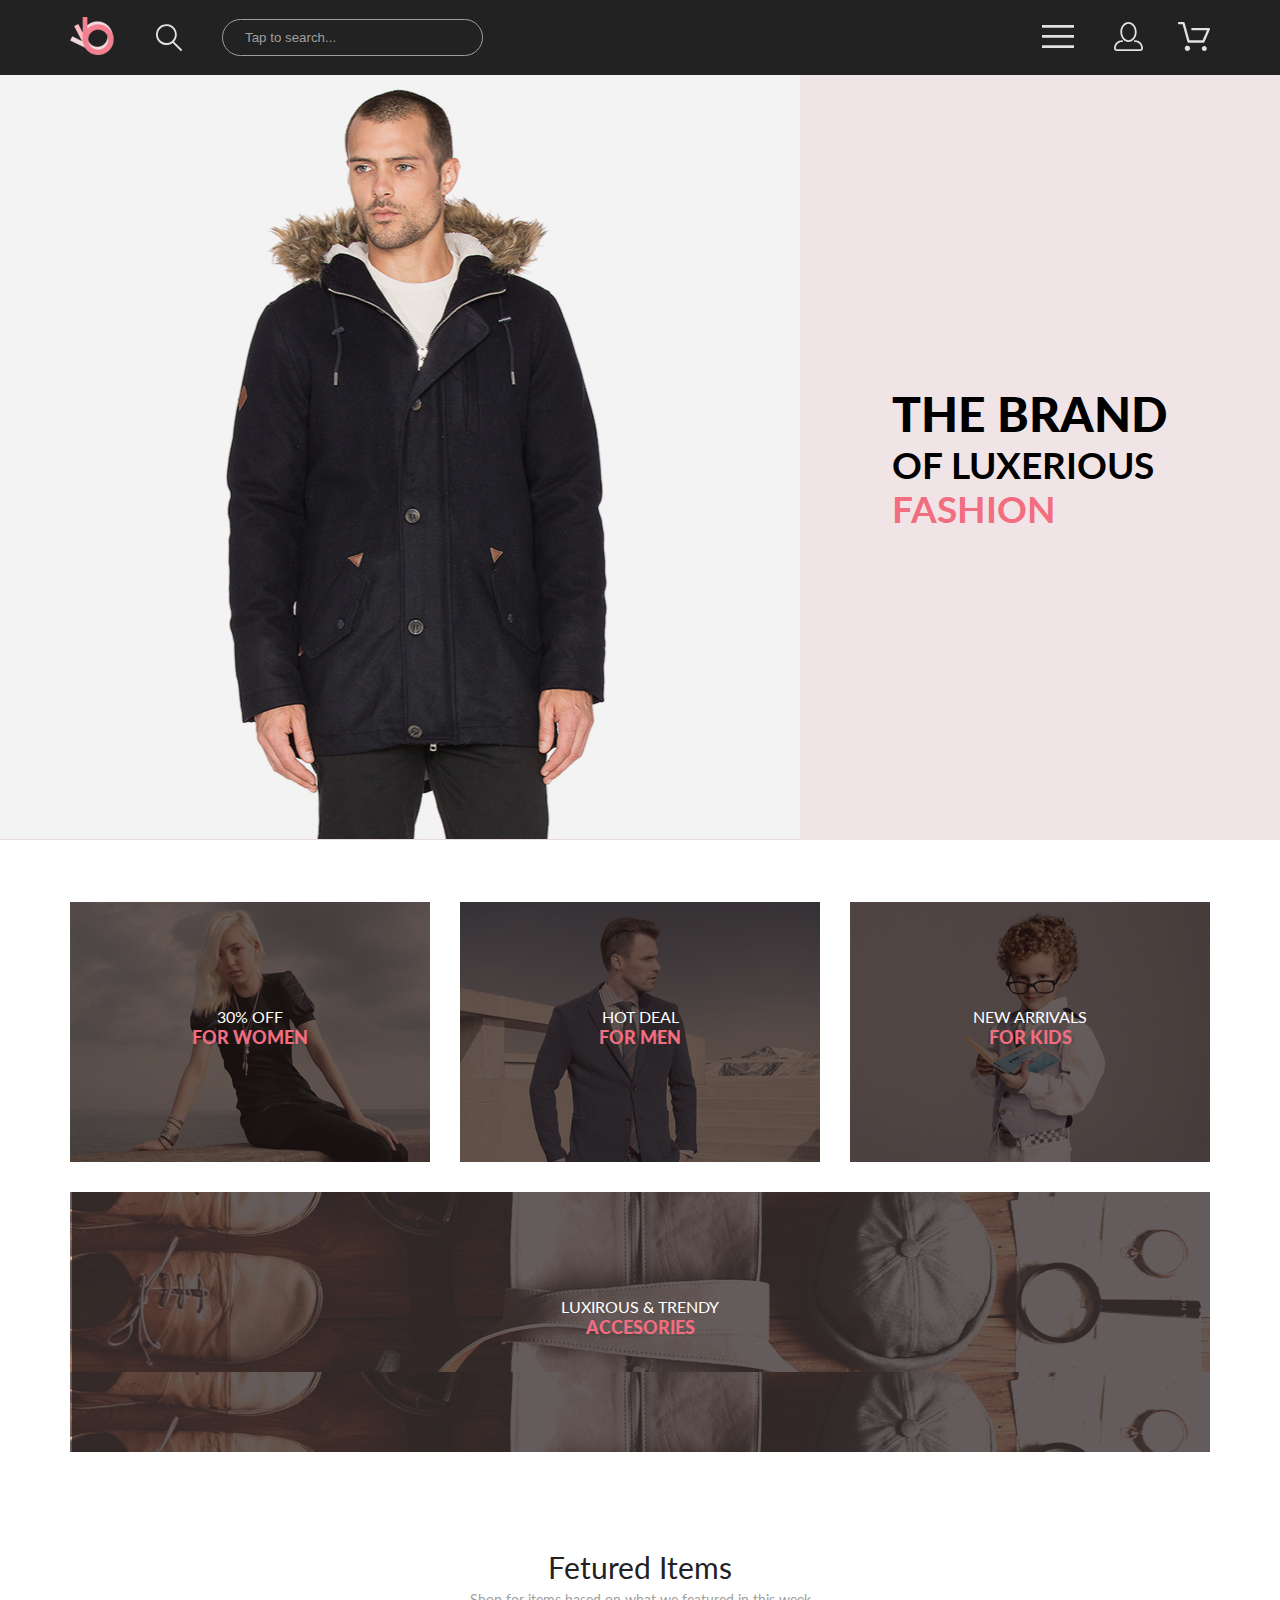
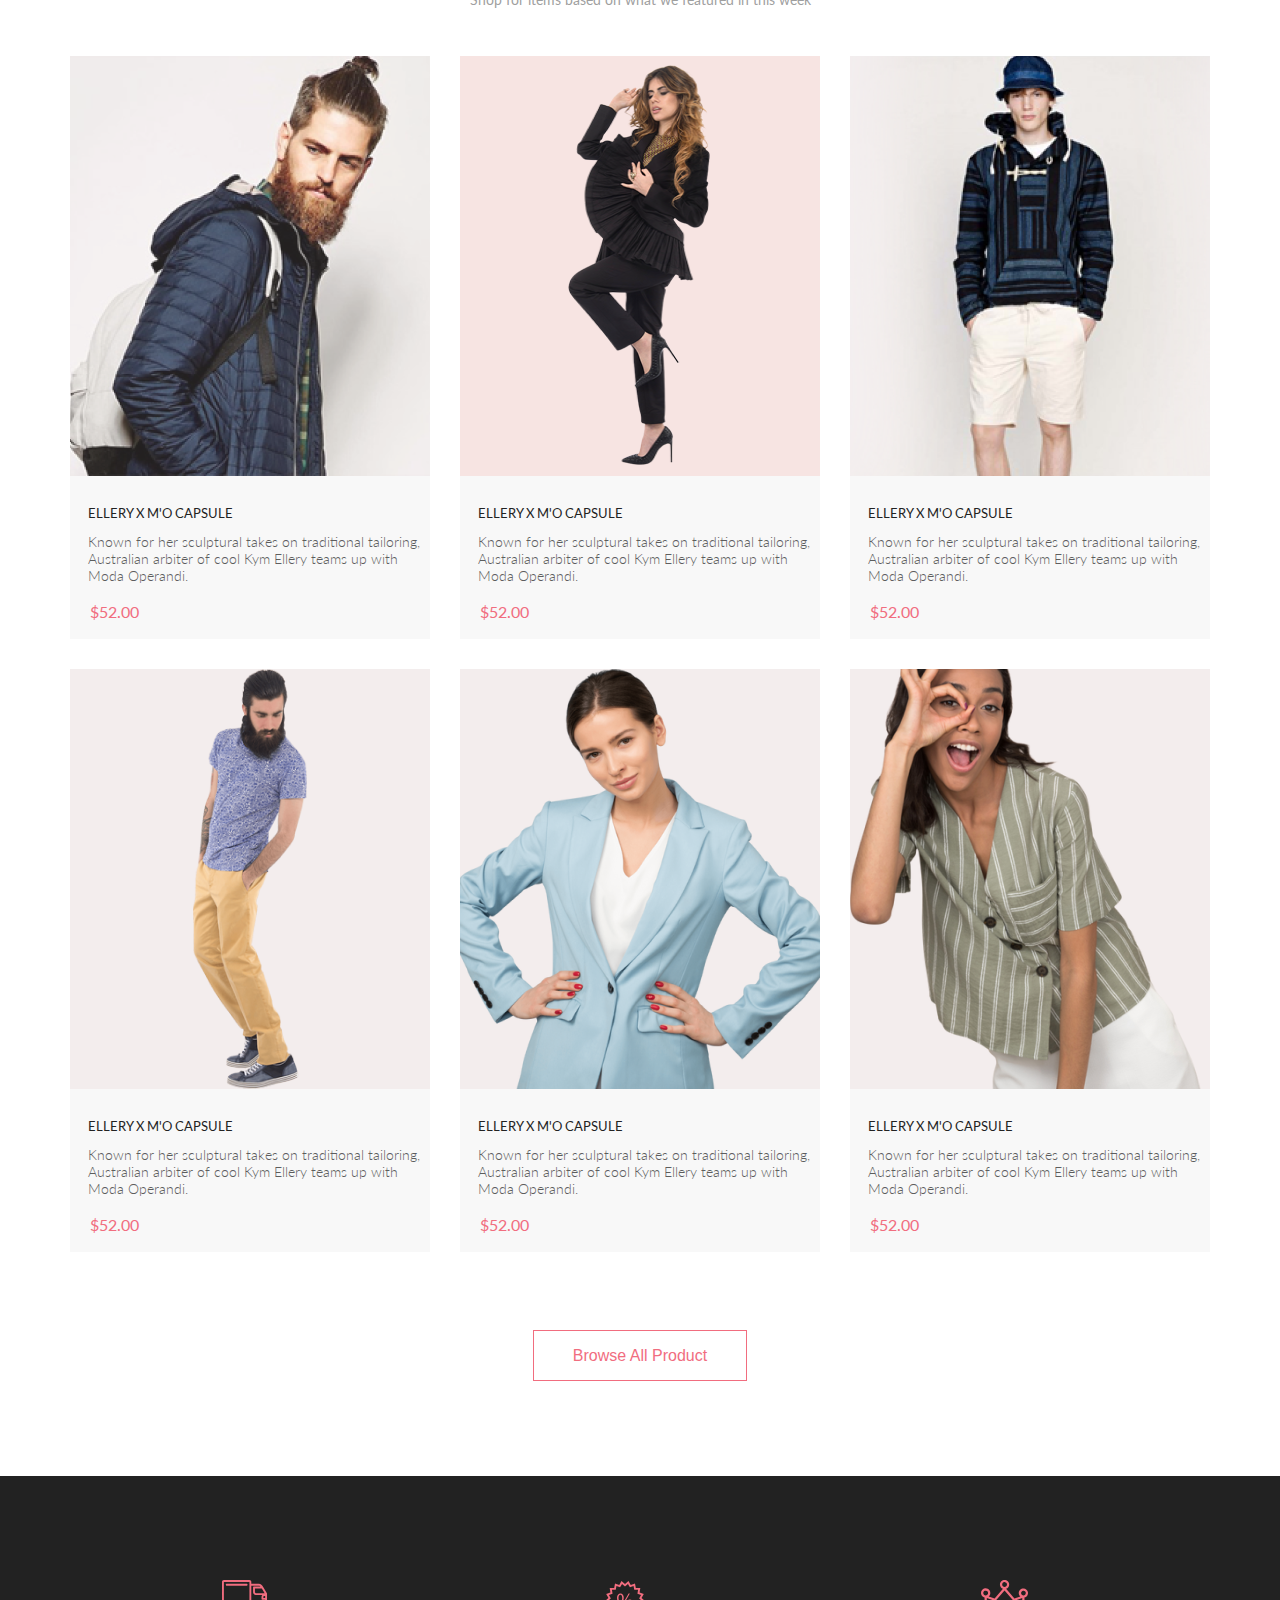
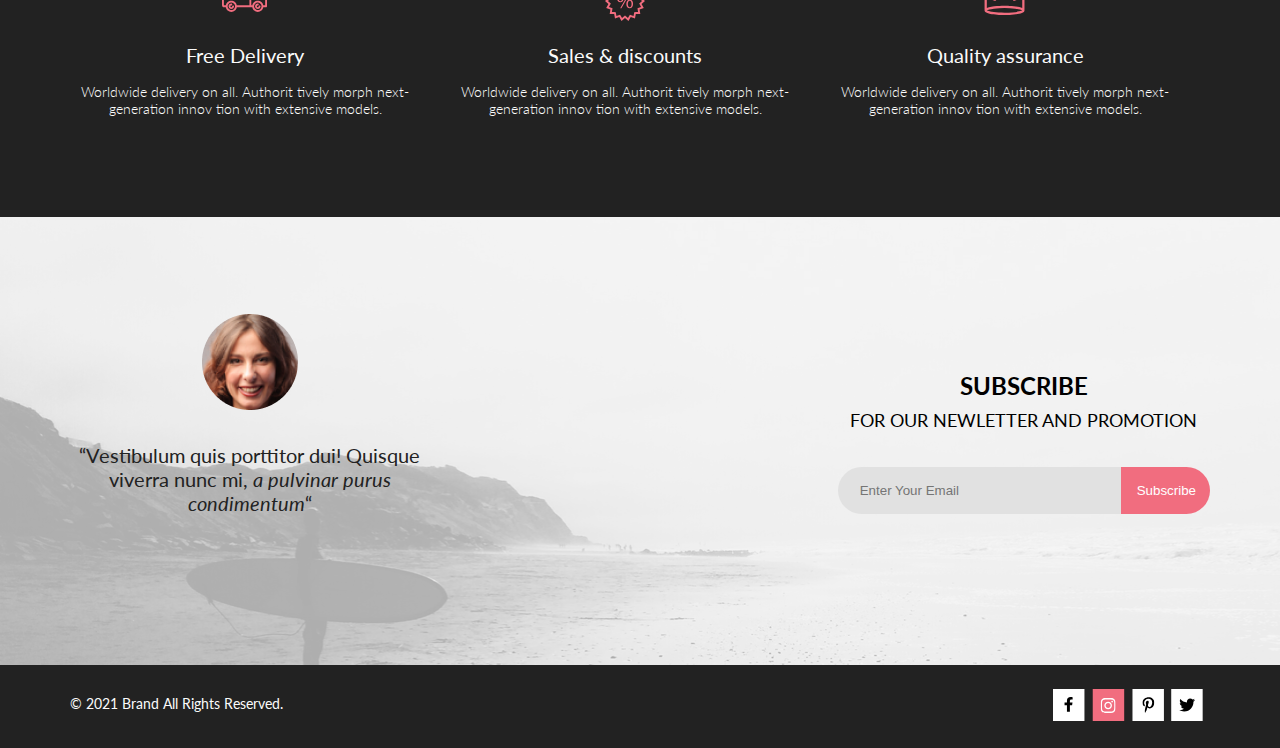
==== commit 90079399: "scss" ====
--- a/index.html
+++ b/index.html
@@ -6,8 +6,7 @@
     <meta http-equiv="X-UA-Compatible" content="IE=edge">
     <meta name="viewport" content="width=, initial-scale=1.0">
     <title>Document</title>
-    <link rel="stylesheet" href="css/style.css">
-    <link rel="stylesheet" href="css/reset.css">
+    <link rel="stylesheet" href="./css/style.css">
     <link rel="preconnect" href="https://fonts.googleapis.com">
     <link rel="preconnect" href="https://fonts.gstatic.com" crossorigin>
     <link href="https://fonts.googleapis.com/css2?family=Lato:ital,wght@0,300;0,400;0,700;0,900;1,400&display=swap"
--- a/css/style.css
+++ b/css/style.css
@@ -1,699 +1,838 @@
-:root {
-    --black: #222222;
-    --light-pink: #f1e4e6;
-    --dark-pink: #f16d7f;
-    --sales-bkg-color:#4f4745;
-    --white: #fffffF;
-    --grey: #9f9f9f;
-    --light-grey: #f8f8f8;
-    --dark-grey: #5d5d5d;
-    --info-: #fbfbfb;
-    --email-: #e1e1e1;
-    --registration-: #f8f3f4;
-    --name: #b1b1b1;
-    --sex: #a4a4a4;
-    --nav_text: #6f6e6e;
+/* http://meyerweb.com/eric/tools/css/reset/ 
+    v2.0 | 20110126
+    License: none (public domain)
+*/
+html, body, div, span, applet, object, iframe,
+h1, h2, h3, h4, h5, h6, p, blockquote, pre,
+a, abbr, acronym, address, big, cite, code,
+del, dfn, em, img, ins, kbd, q, s, samp,
+small, strike, strong, sub, sup, tt, var,
+b, u, i, center,
+dl, dt, dd, ol, ul, li,
+fieldset, form, label, legend,
+table, caption, tbody, tfoot, thead, tr, th, td,
+article, aside, canvas, details, embed,
+figure, figcaption, footer, header, hgroup,
+menu, nav, output, ruby, section, summary,
+time, mark, audio, video {
+  margin: 0;
+  padding: 0;
+  border: 0;
+  font-size: 100%;
+  vertical-align: baseline;
+}
+
+/* HTML5 display-role reset for older browsers */
+article, aside, details, figcaption, figure,
+footer, header, hgroup, menu, nav, section {
+  display: block;
 }
 
 body {
-    font-family: 'Lato', sans-serif;
-    font-size: 14px;
-    line-height: 17px;
-    font-weight: 400;
-    color: var(--black);
-}
+  line-height: 1;
+}
+
+ol, ul {
+  list-style: none;
+}
+
+blockquote, q {
+  quotes: none;
+}
+
+blockquote:before, blockquote:after,
+q:before, q:after {
+  content: '';
+  content: none;
+}
+
+table {
+  border-collapse: collapse;
+  border-spacing: 0;
+}
+
+body {
+  font-family: 'Lato', sans-serif;
+  font-size: 14px;
+  line-height: 17px;
+  font-weight: 400;
+  color: var(--black);
+}
+
 .container {
-    width: 1140px;
-    margin: 0 auto;
+  width: 1140px;
+  margin: 0 auto;
+}
+
+.visually-hidden {
+  position: absolute;
+  white-space: nowrap;
+  width: 1px;
+  height: 1px;
+  overflow: hidden;
+  border: 0;
+  padding: 0;
+  clip: rect(0 0 0 0);
+  -webkit-clip-path: inset(50%);
+          clip-path: inset(50%);
+  margin: -1px;
 }
 
 .header {
-    background-color: var(--black);
-    position: relative;
+  background-color: #222222;
+  position: relative;
 }
 
 .header__logo {
-    margin: 0 41px 0 0;
+  margin: 0 41px 0 0;
 }
 
 .header__wrp {
-   display: flex; 
-   justify-content: space-between;
-   min-height: 75px;
-   align-items: center;
+  display: -webkit-box;
+  display: -ms-flexbox;
+  display: flex;
+  -webkit-box-pack: justify;
+      -ms-flex-pack: justify;
+          justify-content: space-between;
+  min-height: 75px;
+  -webkit-box-align: center;
+      -ms-flex-align: center;
+          align-items: center;
 }
 
 .header__logo-wrp {
-    display: flex;
-    align-items: center;
-}   
+  display: -webkit-box;
+  display: -ms-flexbox;
+  display: flex;
+  -webkit-box-align: center;
+      -ms-flex-align: center;
+          align-items: center;
+}
 
 .header__list {
-    display: flex;   
-    align-items: center;
+  display: -webkit-box;
+  display: -ms-flexbox;
+  display: flex;
+  -webkit-box-align: center;
+      -ms-flex-align: center;
+          align-items: center;
 }
 
 .header__icon {
-    margin: 0 0 0 34px;  
-}
-
-.search {
-    border-radius: 50px;
-    padding: 10px 60px 10px 22px;
-    background-color: transparent;
-    outline: 1px solid var(--grey);
-    margin-left: 41px;
-    border: none;
-    color: var(--light-grey);
-}
-
-.search::placeholder {
-    color: var(--grey);
-}
-
-.search:hover,
-.search:focus {
-   outline: 1px solid var(--dark-pink);
-   border: none;
-}
-
-.header__burger {
-    border: none;
-    background-color: transparent;
+  margin: 0 0 0 34px;
 }
 
 .icon {
-    fill: var(--email-);
-    cursor: pointer;
+  fill: #e1e1e1;
+  cursor: pointer;
 }
 
 .icon:hover,
 .icon:active,
 .icon:focus {
-    fill: var(--dark-pink);
+  fill: #f16d7f;
+}
+
+.header__burger {
+  border: none;
+  background-color: transparent;
 }
 
 .header__title {
-    text-transform: uppercase;
-    color: var(--black);
-    font-weight: 700;
-    font-size: 14px;
-    line-height: 17px;
-    margin: 9px 0 24px 34px;
+  text-transform: uppercase;
+  color: #222222;
+  font-weight: 700;
+  font-size: 14px;
+  line-height: 17px;
+  margin: 9px 0 24px 34px;
 }
 
 .header__nav {
-    display: none;
-    position: absolute;
-    top: 100%;
-    right: 0;
-    background-color: white;
-    width: 232px;
-    min-height: 764px;
+  display: none;
+  position: absolute;
+  top: 100%;
+  right: 0;
+  background-color: white;
+  width: 232px;
+  min-height: 764px;
 }
 
 .header__burger:hover + .header__nav {
-    display: block;
+  display: block;
 }
 
 .header__burger:focus + .header__nav {
-    display: block;
+  display: block;
+}
+
+.header__registration {
+  text-transform: uppercase;
+  color: #f16d7f;
+  font-size: 24px;
+  font-weight: 400;
+  line-height: 29px;
+  margin: 60px 0;
+}
+
+.header__name {
+  font-weight: 300;
+  font-size: 16px;
+  line-height: 19px;
+}
+
+.search {
+  border-radius: 50px;
+  padding: 10px 60px 10px 22px;
+  background-color: transparent;
+  outline: 1px solid #9f9f9f;
+  margin-left: 41px;
+  border: none;
+  color: #f8f8f8;
+}
+
+.search::-webkit-input-placeholder {
+  color: #9f9f9f;
+}
+
+.search:-ms-input-placeholder {
+  color: #9f9f9f;
+}
+
+.search::-ms-input-placeholder {
+  color: #9f9f9f;
+}
+
+.search::placeholder {
+  color: #9f9f9f;
+}
+
+.search:hover,
+.search:focus {
+  outline: 1px solid #f16d7f;
+  border: none;
 }
 
 .nav__cross {
-    margin: 16px 0px 0 203px;
+  margin: 16px 0px 0 203px;
 }
 
 .nav__link {
-    color: var(--nav_text);
-    text-decoration: none;
-    font-weight: 400;
-    font-size: 14px;
-    line-height: 17px;
+  color: #6f6e6e;
+  text-decoration: none;
+  font-weight: 400;
+  font-size: 14px;
+  line-height: 17px;
 }
 
 .nav-sub-item__list {
-   margin: 1px 0 20px 55px;
-   font-weight: 400;
-font-size: 14px;
-line-height: 17px;
+  margin: 1px 0 20px 55px;
+  font-weight: 400;
+  font-size: 14px;
+  line-height: 17px;
 }
 
 .nav-sub-item__item {
-    padding-top: 11px;
+  padding-top: 11px;
 }
 
 .nav-sub-item__title {
-    text-transform: uppercase;
-    color: var(--dark-pink);
-    text-decoration: none;
-    font-weight: 400;
-    font-size: 14px;
-    line-height: 17px;
-    margin: 24px 0 0 33px;
+  text-transform: uppercase;
+  color: #f16d7f;
+  text-decoration: none;
+  font-weight: 400;
+  font-size: 14px;
+  line-height: 17px;
+  margin: 24px 0 0 33px;
 }
 
 .brand {
-    display: flex; 
-    background-color: var(--light-pink);
-    margin: 0 0 62px 0;
+  display: -webkit-box;
+  display: -ms-flexbox;
+  display: flex;
+  background-color: #f1e4e6;
+  margin: 0 0 62px 0;
 }
 
 .brand__title-wrp {
-    flex-grow: 1;
-    padding: 0 0 0 92px;
-    display: flex; 
-    align-items: center;
+  -webkit-box-flex: 1;
+      -ms-flex-positive: 1;
+          flex-grow: 1;
+  padding: 0 0 0 92px;
+  display: -webkit-box;
+  display: -ms-flexbox;
+  display: flex;
+  -webkit-box-align: center;
+      -ms-flex-align: center;
+          align-items: center;
 }
 
 .brand__title {
-    font-size: 48px;
-    font-weight: 900;
-    line-height: 58px;
-    text-transform: uppercase;
+  font-size: 48px;
+  font-weight: 900;
+  line-height: 58px;
+  text-transform: uppercase;
 }
 
 .brand__subtitle {
-    display: block;
-    font-size: 37px;
-    font-weight: 700;
-    line-height: 44px;
+  display: block;
+  font-size: 37px;
+  font-weight: 700;
+  line-height: 44px;
 }
 
 .brand__subtitle-pink {
-    color: var(--dark-pink);
-}
-
-.visually-hidden {
-    position: absolute;
-    white-space: nowrap;
-    width: 1px;
-    height: 1px;
-    overflow: hidden;
-    border: 0;
-    padding: 0;
-    clip: rect(0 0 0 0);
-    clip-path: inset(50%);
-    margin: -1px;
-}
-
-.sales__list {
-    display: flex;
-    justify-content: space-between;
-    flex-wrap: wrap;
-}
-
-.sales__item {
-    box-sizing: border-box;
-    width: 360px;
-    min-height: 260px;
-}
-
-.sales__item-woman {
-    background-image: url(../img/woman_sales.jpg);
-}
-
-.sales__item-man {
-    background-image: url(../img/man_sales.jpg);
-}
-
-.sales__item-kids {
-    background-image: url(../img/kids.jpg);
-}
-
-.sales__item-accesories {
-    background-image: url(../img/acssesoris.jpg);
-}
-
-.sales__text {
-    font-size: 16px;
-    font-weight: 400;
-    line-height: 19px;
-    text-transform: uppercase;
-    text-align: center;
-    padding: 105px 0 0 0;
-    color: var(--white);
-}
-
-.sales__title {
-    font-size: 18px;
-    font-weight: 900;
-    line-height: 22px;
-    text-align: center;
-    text-transform: uppercase;
-    color: var(--dark-pink);
-}
-
-.sales__item-accesories {
-    width: 100%;
-    margin: 30px 0 97px 0;
+  color: #f16d7f;
 }
 
 .catalog__list {
-    display: flex;
-    justify-content: space-between;
-    flex-wrap: wrap;
-    margin: 48px 0 48px 0;
+  display: -webkit-box;
+  display: -ms-flexbox;
+  display: flex;
+  -webkit-box-pack: justify;
+      -ms-flex-pack: justify;
+          justify-content: space-between;
+  -ms-flex-wrap: wrap;
+      flex-wrap: wrap;
+  margin: 48px 0 48px 0;
 }
 
 .catalog__item {
-    box-sizing: border-box;
-    width: 360px;
-    min-height: 580px;
-    background-color: var(--light-grey);
-    margin: 0 0 30px 0;
-    text-align: left;
+  -webkit-box-sizing: border-box;
+          box-sizing: border-box;
+  width: 360px;
+  min-height: 580px;
+  background-color: #f8f8f8;
+  margin: 0 0 30px 0;
+  text-align: left;
 }
 
 .button__cart {
-    display: none;
-    position: absolute;
-    top: 50%;
-    left: 50%;
-    transform: translate(-50%,-50%);
-    background-color: transparent;
-    border: 1px solid var(--white);
-    padding: 8px 16px 11px 7px;
-    text-align: center;
-    color: var(--white);
-    font-weight: 400;
-    font-size: 14px;
-    line-height: 17px;
-    cursor: pointer;
-    fill: var(--white);
+  display: none;
+  position: absolute;
+  top: 50%;
+  left: 50%;
+  -webkit-transform: translate(-50%, -50%);
+          transform: translate(-50%, -50%);
+  background-color: transparent;
+  border: 1px solid #fffffF;
+  padding: 8px 16px 11px 7px;
+  text-align: center;
+  color: #fffffF;
+  font-weight: 400;
+  font-size: 14px;
+  line-height: 17px;
+  cursor: pointer;
+  fill: #fffffF;
 }
 
 .button__cart-icon {
-    margin: 1px 3px -7px 8px;
+  margin: 1px 3px -7px 8px;
 }
 
 .cart-wrapper-overlay {
-    position: relative;
+  position: relative;
 }
 
 .cart-wrapper-overlay:before {
-    content: '';
-    width: 100%;
-    position: absolute;
-    display: none;
-    background-color: var(--black);
-    opacity: 86%;
-    top: 0;
-    min-height: 420px;
+  content: '';
+  width: 100%;
+  position: absolute;
+  display: none;
+  background-color: #222222;
+  opacity: 86%;
+  top: 0;
+  min-height: 420px;
 }
 
 .cart:hover .button__cart,
 .cart:hover .cart-wrapper-overlay:before {
-    display: block;
+  display: block;
 }
 
 .button__cart:active {
-color: var(--dark-pink);
-border: 1PX SOLID var(--dark-pink);
-fill: var(--dark-pink);
+  color: #f16d7f;
+  border: 1PX SOLID #f16d7f;
+  fill: #f16d7f;
 }
 
 .button__cart-icon:active {
-    color: var(--dark-pink);   
+  color: #f16d7f;
 }
 
 .catalog__title {
-    font-weight: 400;
-    font-size: 30px;
-    line-height: 36px;
-    color: var(--black);
-    text-align: center;
+  font-weight: 400;
+  font-size: 30px;
+  line-height: 36px;
+  color: #222222;
+  text-align: center;
 }
 
 .catalog__text {
-    font-weight: 400;
-    font-size: 14px;
-    line-height: 17px;
-    color: var(--grey);
-    text-align: center;
-    margin: 6px 0 0 0;
+  font-weight: 400;
+  font-size: 14px;
+  line-height: 17px;
+  color: #9f9f9f;
+  text-align: center;
+  margin: 6px 0 0 0;
 }
 
 .catalog__item-link {
-    font-weight: 400;
-    font-size: 13px;
-    line-height: 16px;
-    text-decoration: none;
-    text-transform: uppercase;
-    color: var(--black);
-    margin: 0 0 0 18px;
+  font-weight: 400;
+  font-size: 13px;
+  line-height: 16px;
+  text-decoration: none;
+  text-transform: uppercase;
+  color: #222222;
+  margin: 0 0 0 18px;
 }
 
 .catalog__item-img {
-    margin: 0 0 25px 0;
+  margin: 0 0 25px 0;
 }
 
 .catalog__description {
-    color: var(--dark-grey);
-    font-weight: 300;
-    font-size: 14px;
-    line-height: 17px;
-    margin: 12px 0 18px 18px;
+  color: #5d5d5d;
+  font-weight: 300;
+  font-size: 14px;
+  line-height: 17px;
+  margin: 12px 0 18px 18px;
 }
 
 .catalog__price {
-    margin: 0 0 18px 20px;
-    color: var(--dark-pink);
-    font-weight: 400;
-    font-size: 16px;
-    line-height: 19px;
+  margin: 0 0 18px 20px;
+  color: #f16d7f;
+  font-weight: 400;
+  font-size: 16px;
+  line-height: 19px;
 }
 
 .catalog__button-wrp {
-    display: flex;
-    justify-content: center;
+  display: -webkit-box;
+  display: -ms-flexbox;
+  display: flex;
+  -webkit-box-pack: center;
+      -ms-flex-pack: center;
+          justify-content: center;
 }
 
 .catalog__button {
-    font-size: 16px;
-    line-height: 19px;
-    color: var(--dark-pink);
-    background-color: transparent;
-    padding: 15px 39px;
-    border: 1px solid var(--dark-pink);
-    margin: 0 0 95px;
-    cursor: pointer;
+  font-size: 16px;
+  line-height: 19px;
+  color: #f16d7f;
+  background-color: transparent;
+  padding: 15px 39px;
+  border: 1px solid #f16d7f;
+  margin: 0 0 95px;
+  cursor: pointer;
 }
 
 .catalog__button:hover,
 .catalog__button:active,
 .catalog__button:focus {
-    background-color: var(--dark-pink);
-    color: var(--white);
-    outline: none;
+  background-color: #f16d7f;
+  color: #fffffF;
+  outline: none;
+}
+
+.sales__list {
+  display: -webkit-box;
+  display: -ms-flexbox;
+  display: flex;
+  -webkit-box-pack: justify;
+      -ms-flex-pack: justify;
+          justify-content: space-between;
+  -ms-flex-wrap: wrap;
+      flex-wrap: wrap;
+}
+
+.sales__item {
+  -webkit-box-sizing: border-box;
+          box-sizing: border-box;
+  width: 360px;
+  min-height: 260px;
+}
+
+.sales__item-woman {
+  background-image: url(../img/woman_sales.jpg);
+}
+
+.sales__item-man {
+  background-image: url(../img/man_sales.jpg);
+}
+
+.sales__item-kids {
+  background-image: url(../img/kids.jpg);
+}
+
+.sales__item-accesories {
+  background-image: url(../img/acssesoris.jpg);
+}
+
+.sales__text {
+  font-size: 16px;
+  font-weight: 400;
+  line-height: 19px;
+  text-transform: uppercase;
+  text-align: center;
+  padding: 105px 0 0 0;
+  color: #fffffF;
+}
+
+.sales__title {
+  font-size: 18px;
+  font-weight: 900;
+  line-height: 22px;
+  text-align: center;
+  text-transform: uppercase;
+  color: #f16d7f;
+}
+
+.sales__item-accesories {
+  width: 100%;
+  margin: 30px 0 97px 0;
 }
 
 .info {
-    background-color: var(--black);
-    max-height: 341px;
-    width: 100%;
+  background-color: #222222;
+  max-height: 341px;
+  width: 100%;
 }
 
 .info__list {
-    padding: 104px 0;
+  padding: 104px 0;
 }
 
 .info__img-delivery {
-    padding-bottom: 28px;
+  padding-bottom: 28px;
 }
 
 .info__img-sale {
-   padding-bottom: 19px;
+  padding-bottom: 19px;
 }
 
 .info__img-assurance {
-    padding-bottom: 25px;
+  padding-bottom: 25px;
 }
 
 .info__list-wrp {
-    display: flex;
-    align-items: center;
-    justify-content: space-between;
+  display: -webkit-box;
+  display: -ms-flexbox;
+  display: flex;
+  -webkit-box-align: center;
+      -ms-flex-align: center;
+          align-items: center;
+  -webkit-box-pack: justify;
+      -ms-flex-pack: justify;
+          justify-content: space-between;
 }
 
 .info__item {
-    text-align: center;
-    padding: 0 30px 0 0;
+  text-align: center;
+  padding: 0 30px 0 0;
 }
 
 .info__header {
-    color: var(--info-);
-    font-weight: 400;
-    font-size: 19.96px;
-    line-height: 24px;
+  color: #fbfbfb;
+  font-weight: 400;
+  font-size: 19.96px;
+  line-height: 24px;
 }
 
 .info__text {
-    color: var(--info-);
-    font-weight: 300;
-    font-size: 13.972px;
-    line-height: 17px;
-    padding: 16px 0 104px 0;
+  color: #fbfbfb;
+  font-weight: 300;
+  font-size: 13.972px;
+  line-height: 17px;
+  padding: 16px 0 104px 0;
 }
 
 .footer {
-    background-image: url(../img/fon.png);
-    min-height: 448px;
-    background-repeat: no-repeat;
-    background-size: cover;
+  background-image: url(../img/fon.png);
+  min-height: 448px;
+  background-repeat: no-repeat;
+  background-size: cover;
 }
 
 .footer__woman {
-    flex-direction: column;
-    text-align: center;
+  -webkit-box-orient: vertical;
+  -webkit-box-direction: normal;
+      -ms-flex-direction: column;
+          flex-direction: column;
+  text-align: center;
 }
 
 .footer__info {
-    display: flex;
-    justify-content: space-between;
+  display: -webkit-box;
+  display: -ms-flexbox;
+  display: flex;
+  -webkit-box-pack: justify;
+      -ms-flex-pack: justify;
+          justify-content: space-between;
 }
 
 .footer__img {
-    margin: 97px 0 30px 0;
+  margin: 97px 0 30px 0;
 }
 
 .footer__text {
-    width: 359px;
-    font-weight: 400;
-    font-size: 20px;
-    line-height: 24px;
-    color: var(--black);
+  width: 359px;
+  font-weight: 400;
+  font-size: 20px;
+  line-height: 24px;
+  color: #222222;
 }
 
 .footer__text-italic {
-    font-style: italic;
+  font-style: italic;
 }
 
 .footer__comment {
-    font-size: 24px;
-    font-weight: 700;
-    line-height: 38px;
-    margin: 150px 0 32px 0;
-    text-transform: uppercase;
-    text-align: center;
+  font-size: 24px;
+  font-weight: 700;
+  line-height: 38px;
+  margin: 150px 0 32px 0;
+  text-transform: uppercase;
+  text-align: center;
 }
 
 .promotion {
-    display: block;
-    font-size: 18px;
-    font-weight: 400;
-    line-height: 30px;
+  display: block;
+  font-size: 18px;
+  font-weight: 400;
+  line-height: 30px;
 }
 
 .footer__email {
-    padding: 16px 84px 16px 22px;
-    border-radius: 50px 0px 0px 50px;
-    border: none;
-    background-color: var(--email-);
+  padding: 16px 84px 16px 22px;
+  border-radius: 50px 0px 0px 50px;
+  border: none;
+  background-color: #e1e1e1;
 }
 
 .footer__email:hover,
 .footer__email:focus {
-    outline: none;
+  outline: none;
 }
 
 .footer__button {
-    padding: 14px 14px 14px 16px;
-    border-radius: 0px 50px 50px 0px;
-    border: none;
-    background-color: var(--dark-pink);
-    color: var(--white);
-    cursor: pointer;
+  padding: 14px 14px 14px 16px;
+  border-radius: 0px 50px 50px 0px;
+  border: none;
+  background-color: #f16d7f;
+  color: #fffffF;
+  cursor: pointer;
 }
 
 .footer__button:hover,
 .footer__button:focus,
 .footer__button:active {
-    background-color: var(--white);
-    color: var(--dark-pink);
-    outline: 1px solid var(--dark-pink);
-}
-
-.footer__button-wrp{
-    display: flex;
+  background-color: #fffffF;
+  color: #f16d7f;
+  outline: 1px solid #f16d7f;
+}
+
+.footer__button-wrp {
+  display: -webkit-box;
+  display: -ms-flexbox;
+  display: flex;
 }
 
 .footer__rights-wrp {
-    background-color: var(--black);
-    min-height: 69px;
+  background-color: #222222;
+  min-height: 69px;
 }
 
 .rights-wrp {
-    display: flex;
-    justify-content: space-between;
+  display: -webkit-box;
+  display: -ms-flexbox;
+  display: flex;
+  -webkit-box-pack: justify;
+      -ms-flex-pack: justify;
+          justify-content: space-between;
 }
 
 .footer__rights {
-    color: #fbfbfb;
-    margin: 30px 0 30px;
+  color: #fbfbfb;
+  margin: 30px 0 30px;
 }
 
 .footer__social {
-    display: flex;
-    margin: 24px 0 24px;
+  display: -webkit-box;
+  display: -ms-flexbox;
+  display: flex;
+  margin: 24px 0 24px;
+}
+
+.footer__social-item:hover,
+.footer__social-item:focus,
+.footer__social-item:active {
+  opacity: 0.5;
 }
 
 .footer__social-item {
-    padding: 0 7px 0 0;
-}
-
-.footer__social-item:hover,
-.footer__social-item:focus, 
-.footer__social-item:active {
-    opacity: 0.5;
+  padding: 0 7px 0 0;
 }
 
 .registration__header-wrp {
-    background-color: var(--registration-);
-    min-height: 148px;
-    display: flex;
-}
-
-.header__registration {
-    text-transform: uppercase;
-    color: var(--dark-pink);
-    font-size: 24px;
-    font-weight: 400;
-    line-height: 29px;    
-    margin: 60px 0;
+  background-color: #f8f3f4;
+  min-height: 148px;
+  display: -webkit-box;
+  display: -ms-flexbox;
+  display: flex;
 }
 
 .registration-wrp {
-    display: flex;
+  display: -webkit-box;
+  display: -ms-flexbox;
+  display: flex;
 }
 
 .registration__element-wrp {
-    margin: 64px 0 96px 0;
+  margin: 64px 0 96px 0;
 }
 
 .registration__list {
-    margin: 0;
-    list-style: none;
+  margin: 0;
+  list-style: none;
 }
 
 .registration__item {
-    position: relative;
-    margin: 16px 0 16px 44px;
-    font-weight: 300;
-    font-size: 24px;
-    line-height: 29px;
+  position: relative;
+  margin: 16px 0 16px 44px;
+  font-weight: 300;
+  font-size: 24px;
+  line-height: 29px;
 }
 
 .registration__item:before {
-    content: '';
-    width: 20px;
-    height: 16px;
-    position: absolute;
-    background-image: url(../img/element.svg);
-    left: -45px;
-    background-size: 100%;
-    top: 29%;
+  content: '';
+  width: 20px;
+  height: 16px;
+  position: absolute;
+  background-image: url(../img/element.svg);
+  left: -45px;
+  background-size: 100%;
+  top: 29%;
 }
 
 .registration__headline {
-    font-size: 24px;
-    font-weight: 300;
-    line-height: 29px;
-    color: var(--black);
-    text-transform: uppercase;
+  font-size: 24px;
+  font-weight: 300;
+  line-height: 29px;
+  color: #222222;
+  text-transform: uppercase;
 }
 
 .registration__text {
-    color: var(--black);
-    font-size: 24px;
-    font-weight: 300;
-    line-height: 29px;
-    margin: 23px 0;
+  color: #222222;
+  font-size: 24px;
+  font-weight: 300;
+  line-height: 29px;
+  margin: 23px 0;
 }
 
 .input__text {
-    padding: 13px 200px 16px 17px;
-    margin: 20px 128px 0 0;
-    outline: 1px solid #A4A4A4;
-    border: none;
+  padding: 13px 200px 16px 17px;
+  margin: 20px 128px 0 0;
+  outline: 1px solid #a4a4a4;
+  border: none;
+}
+
+.input__text::-webkit-input-placeholder {
+  font-weight: 300;
+  font-size: 13px;
+  line-height: 16px;
+  color: #b1b1b1;
+}
+
+.input__text:-ms-input-placeholder {
+  font-weight: 300;
+  font-size: 13px;
+  line-height: 16px;
+  color: #b1b1b1;
+}
+
+.input__text::-ms-input-placeholder {
+  font-weight: 300;
+  font-size: 13px;
+  line-height: 16px;
+  color: #b1b1b1;
 }
 
 .input__text::placeholder {
-    font-weight: 300;
-    font-size: 13px;
-    line-height: 16px;
-    color: var(--name);
+  font-weight: 300;
+  font-size: 13px;
+  line-height: 16px;
+  color: #b1b1b1;
 }
 
 .input__text:hover,
 .input__text:focus {
-    border: none;
+  border: none;
 }
 
 .registration__comment {
-    font-weight: 300;
-    font-size: 13px;
-    line-height: 16px;
-    color: var(--name);
-    margin: 15px 0 39px 0;
-    width: 359px;
+  font-weight: 300;
+  font-size: 13px;
+  line-height: 16px;
+  color: #b1b1b1;
+  margin: 15px 0 39px 0;
+  width: 359px;
 }
 
 .registration__sex {
-    appearance: none;
-    border-radius: 50%;
-    width: 17px;
-    height: 17px;
-    border: 1px solid var(--sex);
-    transition: 0.2s all linear;
-    outline: none;
-    position: relative;
-    top: 2px;
-    box-sizing: border-box;
-    margin: 0;
+  -webkit-appearance: none;
+     -moz-appearance: none;
+          appearance: none;
+  border-radius: 50%;
+  width: 17px;
+  height: 17px;
+  border: 1px solid #a4a4a4;
+  -webkit-transition: 0.2s all linear;
+  transition: 0.2s all linear;
+  outline: none;
+  position: relative;
+  top: 2px;
+  -webkit-box-sizing: border-box;
+          box-sizing: border-box;
+  margin: 0;
 }
 
 .registration__sex:checked {
-    border: 6px solid black;
+  border: 6px solid #222222;
 }
 
 .registration__sex-wrp {
-    margin: 30px 0 33px 0;
+  margin: 30px 0 33px 0;
 }
 
 .registration__sex-text {
-    margin: 0 10px 0 10px;
-    font-weight: 300;
-    font-size: 11px;
-    line-height: 13px;
-    color: var(--black);
-}
-
-.header__name {
-    font-weight: 300;
-    font-size: 16px;
-    line-height: 19px;
+  margin: 0 10px 0 10px;
+  font-weight: 300;
+  font-size: 11px;
+  line-height: 13px;
+  color: #222222;
 }
 
 .registration__button {
-    padding: 17px 29px;
-    text-transform: uppercase;
-    background-color: var(--dark-pink);
-    color: var(--white);
-    border: none;
-    fill: var(--white);
+  padding: 17px 29px;
+  text-transform: uppercase;
+  background-color: #f16d7f;
+  color: #fffffF;
+  border: none;
+  fill: #fffffF;
 }
 
 .registration__button:hover,
 .registration__button:focus,
 .registration__button:active {
-    outline: 1px solid var(--dark-pink);
-    background-color: var(--white);
-    color: var(--dark-pink);
-    fill: var(--dark-pink);
+  outline: 1px solid #f16d7f;
+  background-color: #fffffF;
+  color: #f16d7f;
+  fill: #f16d7f;
 }
 
 .registration__button-img {
-    margin-left: 20px;
-}
-
+  margin-left: 20px;
+}
+/*# sourceMappingURL=style.css.map */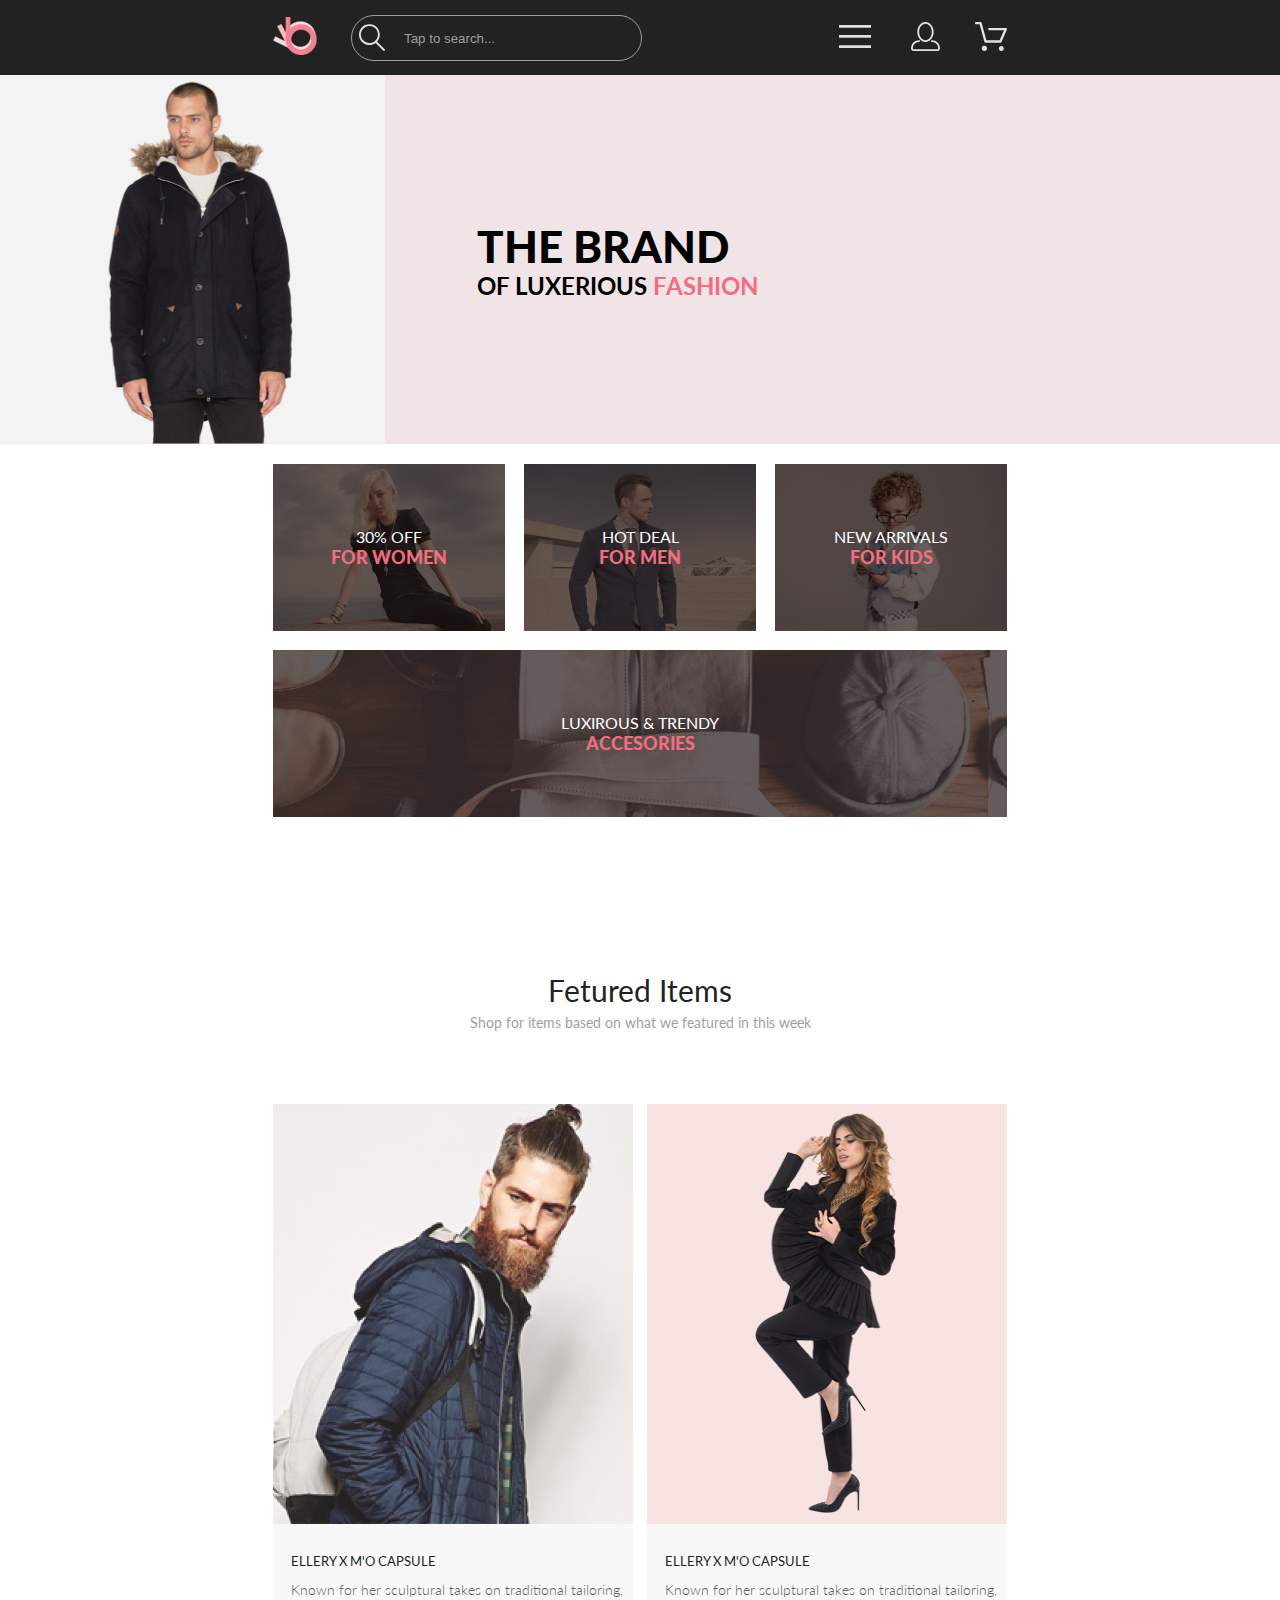
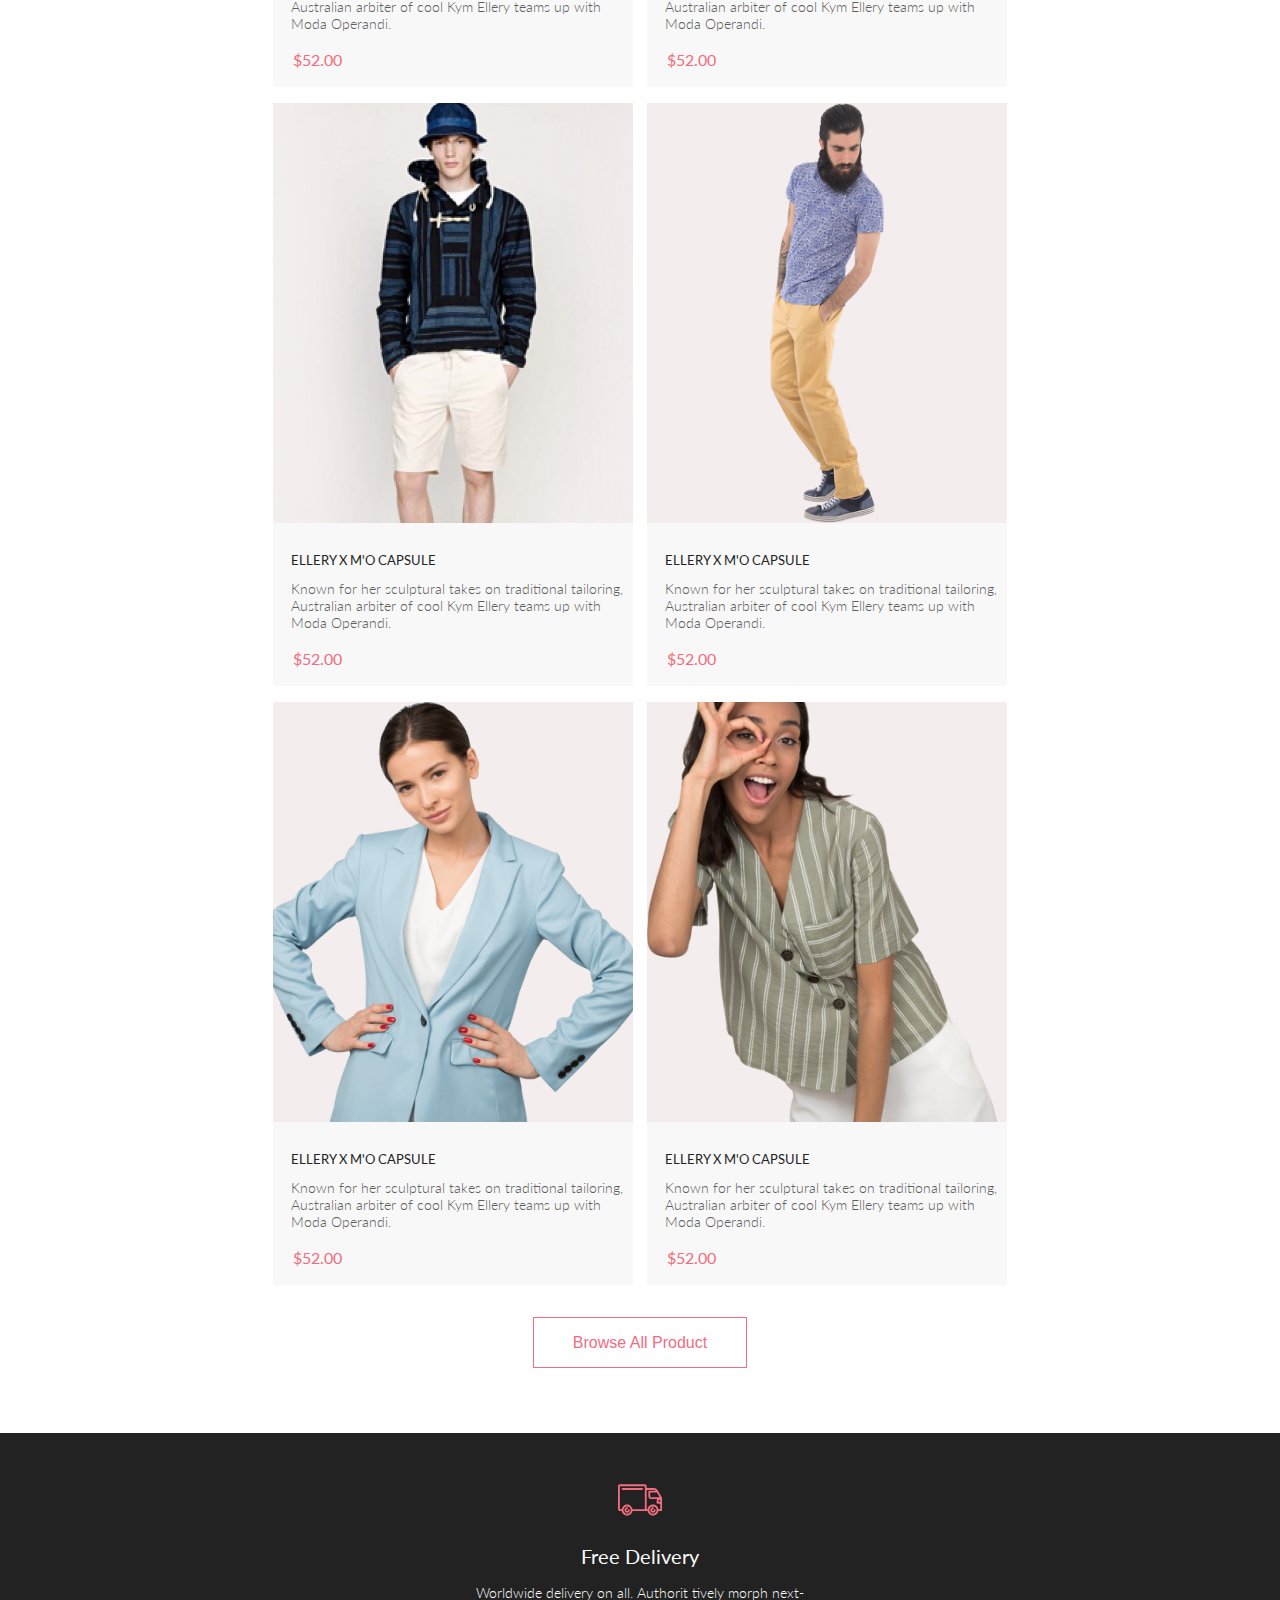
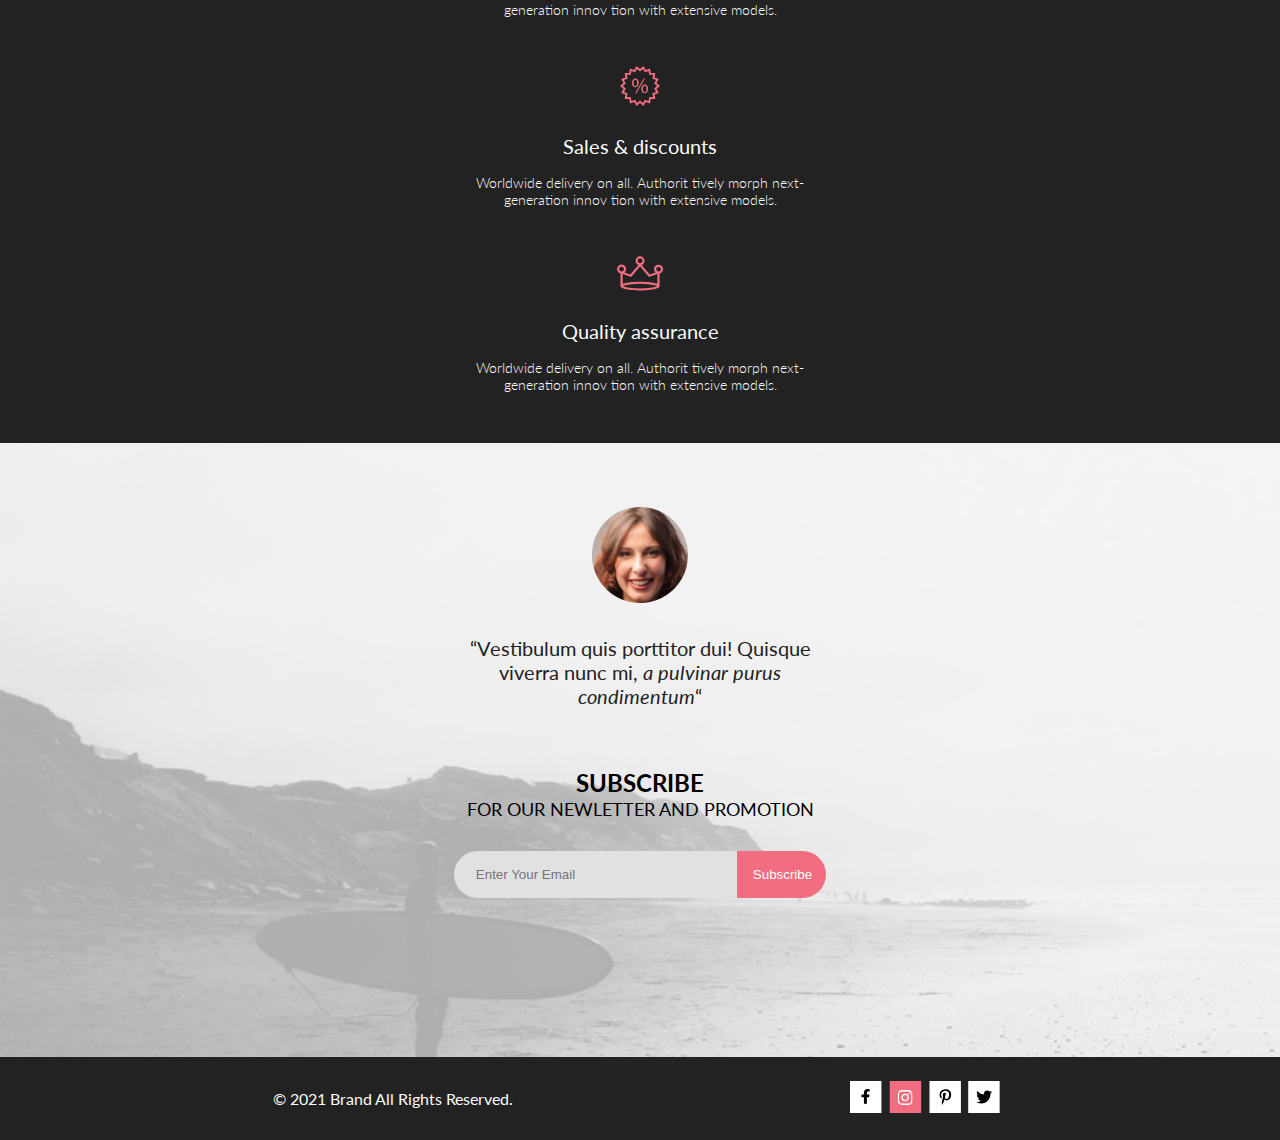
==== commit 98e334fd: "mixin" ====
--- a/index.html
+++ b/index.html
@@ -11,7 +11,6 @@
     <link rel="preconnect" href="https://fonts.gstatic.com" crossorigin>
     <link href="https://fonts.googleapis.com/css2?family=Lato:ital,wght@0,300;0,400;0,700;0,900;1,400&display=swap"
         rel="stylesheet">
-
 </head>
 
 <body>
@@ -33,9 +32,9 @@
                         </svg>
                     </button>
                     <nav class="header__nav">
-                        <a href="#">
+                        <button class="nav__button" type="button">
                             <img class="nav__cross" src="img/cross.svg" alt="cross">
-                        </a>
+                        </button>
                         <h2 class="header__title">menu</h2>
                         <ul class="header__nav-list">
                             <li class="nav-sub-item">
@@ -112,7 +111,7 @@
                 </a>
             </li>
             <li class="header__item">
-                <a class="header__icon" href="#">
+                <a class="header__icon" href="cart.html">
                     <svg class="icon" width="33" height="29" viewBox="0 0 33 29" xmlns="http://www.w3.org/2000/svg">
                         <path
                             d="M27.199 29C26.5512 28.9738 25.9396 28.6948 25.4952 28.2227C25.0509 27.7506 24.8094 27.1232 24.8225 26.475C24.8356 25.8269 25.1023 25.2097 25.5653 24.7559C26.0283 24.3022 26.6508 24.048 27.2991 24.048C27.9474 24.048 28.5697 24.3022 29.0327 24.7559C29.4957 25.2097 29.7624 25.8269 29.7755 26.475C29.7886 27.1232 29.5471 27.7506 29.1028 28.2227C28.6585 28.6948 28.0468 28.9738 27.399 29H27.199ZM7.75098 26.32C7.75098 25.79 7.90815 25.2718 8.20264 24.8311C8.49712 24.3904 8.91569 24.0469 9.4054 23.844C9.8951 23.6412 10.434 23.5881 10.9539 23.6915C11.4737 23.7949 11.9512 24.0502 12.326 24.425C12.7009 24.7998 12.9562 25.2773 13.0596 25.7972C13.163 26.317 13.1098 26.8559 12.907 27.3456C12.7041 27.8353 12.3606 28.2539 11.9199 28.5483C11.4792 28.8428 10.9611 29 10.431 29C10.0789 29.0003 9.73017 28.9311 9.40479 28.7966C9.0794 28.662 8.78374 28.4646 8.53467 28.2158C8.28559 27.9669 8.08805 27.6713 7.95325 27.3461C7.81844 27.0208 7.74902 26.6721 7.74902 26.32H7.75098ZM11.551 20.686C11.2916 20.6868 11.039 20.6024 10.8322 20.4457C10.6253 20.2891 10.4756 20.0689 10.406 19.819L5.573 2.36401H2.18005C1.86657 2.36401 1.56591 2.23947 1.34424 2.01781C1.12257 1.79614 0.998047 1.49549 0.998047 1.18201C0.998047 0.868519 1.12257 0.567873 1.34424 0.346205C1.56591 0.124537 1.86657 5.81268e-06 2.18005 5.81268e-06H6.46106C6.72055 -0.00080736 6.97309 0.0837201 7.17981 0.240568C7.38653 0.397416 7.53589 0.617884 7.60498 0.868006L12.438 18.323H25.616L29.999 8.27501H15.399C15.2409 8.27961 15.0834 8.25242 14.9359 8.19507C14.7884 8.13771 14.6539 8.05134 14.5404 7.94108C14.4269 7.83082 14.3366 7.69891 14.275 7.55315C14.2134 7.40739 14.1816 7.25075 14.1816 7.0925C14.1816 6.93426 14.2134 6.77762 14.275 6.63186C14.3366 6.4861 14.4269 6.35419 14.5404 6.24393C14.6539 6.13367 14.7884 6.0473 14.9359 5.98994C15.0834 5.93259 15.2409 5.90541 15.399 5.91001H31.812C32.0077 5.90996 32.2003 5.95866 32.3724 6.05172C32.5446 6.14478 32.6908 6.27926 32.798 6.44301C32.9058 6.60729 32.9714 6.79569 32.9889 6.99145C33.0063 7.18721 32.9752 7.38424 32.8981 7.565L27.493 19.977C27.4007 20.1876 27.249 20.3668 27.0565 20.4927C26.864 20.6186 26.6391 20.6858 26.4091 20.686H11.551Z" />
@@ -298,8 +297,8 @@
             </div>
         </section>
         <section class="info">
-            <div class="container">
-                <ul class="info__list info__list-wrp">
+            <div class="container info__list-wrp">
+                <ul class="info__list ">
                     <li class="info__item">
                         <img class="info__img-delivery" src="img/delivery.svg" alt="delivery">
                         <h2 class="info__header">Free Delivery</h2>
--- a/css/style.css
+++ b/css/style.css
@@ -1,6 +1,6 @@
 /* http://meyerweb.com/eric/tools/css/reset/ 
-    v2.0 | 20110126
-    License: none (public domain)
+v2.0 | 20110126
+License: none (public domain)
 */
 html, body, div, span, applet, object, iframe,
 h1, h2, h3, h4, h5, h6, p, blockquote, pre,
@@ -78,6 +78,18 @@
   margin: -1px;
 }
 
+@media (max-width: 1599px) {
+  .container {
+    width: 734px;
+  }
+}
+
+@media (max-width: 767px) {
+  .container {
+    width: 343px;
+  }
+}
+
 .header {
   background-color: #222222;
   position: relative;
@@ -122,6 +134,12 @@
   margin: 0 0 0 34px;
 }
 
+@media (max-width: 767px) {
+  .header__icon {
+    display: none;
+  }
+}
+
 .icon {
   fill: #e1e1e1;
   cursor: pointer;
@@ -141,9 +159,10 @@
 .header__title {
   text-transform: uppercase;
   color: #222222;
-  font-weight: 700;
   font-size: 14px;
   line-height: 17px;
+  font-weight: 700;
+  font-style: normal;
   margin: 9px 0 24px 34px;
 }
 
@@ -169,25 +188,34 @@
   text-transform: uppercase;
   color: #f16d7f;
   font-size: 24px;
-  font-weight: 400;
   line-height: 29px;
+  font-weight: 400;
+  font-style: normal;
   margin: 60px 0;
 }
 
 .header__name {
-  font-weight: 300;
   font-size: 16px;
   line-height: 19px;
+  font-weight: 300;
+  font-style: normal;
 }
 
 .search {
   border-radius: 50px;
-  padding: 10px 60px 10px 22px;
+  padding: 15px 60px 14px 52px;
   background-color: transparent;
   outline: 1px solid #9f9f9f;
-  margin-left: 41px;
   border: none;
   color: #f8f8f8;
+  margin-left: -33px;
+}
+
+@media (max-width: 767px) {
+  .search {
+    padding: 10px 0 10px 43px;
+    margin-left: -34px;
+  }
 }
 
 .search::-webkit-input-placeholder {
@@ -216,19 +244,28 @@
   margin: 16px 0px 0 203px;
 }
 
+.nav__button {
+  border: none;
+  background: none;
+  cursor: pointer;
+  width: 13px;
+}
+
 .nav__link {
   color: #6f6e6e;
   text-decoration: none;
-  font-weight: 400;
   font-size: 14px;
   line-height: 17px;
+  font-weight: 400;
+  font-style: normal;
 }
 
 .nav-sub-item__list {
   margin: 1px 0 20px 55px;
-  font-weight: 400;
   font-size: 14px;
   line-height: 17px;
+  font-weight: 400;
+  font-style: normal;
 }
 
 .nav-sub-item__item {
@@ -239,9 +276,10 @@
   text-transform: uppercase;
   color: #f16d7f;
   text-decoration: none;
-  font-weight: 400;
   font-size: 14px;
   line-height: 17px;
+  font-weight: 400;
+  font-style: normal;
   margin: 24px 0 0 33px;
 }
 
@@ -250,7 +288,19 @@
   display: -ms-flexbox;
   display: flex;
   background-color: #f1e4e6;
-  margin: 0 0 62px 0;
+  margin: 0 0 64px 0;
+}
+
+@media (max-width: 1599px) {
+  .brand {
+    margin-bottom: 20px;
+  }
+}
+
+@media (max-width: 767px) {
+  .brand {
+    margin-bottom: 64px;
+  }
 }
 
 .brand__title-wrp {
@@ -266,22 +316,82 @@
           align-items: center;
 }
 
+@media (max-width: 767px) {
+  .brand__title-wrp {
+    min-height: 363px;
+  }
+}
+
 .brand__title {
   font-size: 48px;
+  line-height: 58px;
   font-weight: 900;
-  line-height: 58px;
-  text-transform: uppercase;
+  font-style: normal;
+  text-transform: uppercase;
+}
+
+@media (max-width: 1599px) {
+  .brand__title {
+    font-size: 44px;
+    line-height: 52px;
+    font-weight: 900;
+    font-style: normal;
+  }
+}
+
+@media (max-width: 767px) {
+  .brand__title {
+    font-size: 38px;
+    line-height: 45px;
+    font-weight: 900;
+    font-style: normal;
+    margin-right: 47px;
+  }
 }
 
 .brand__subtitle {
   display: block;
   font-size: 37px;
+  line-height: 44px;
   font-weight: 700;
-  line-height: 44px;
+  font-style: normal;
+}
+
+@media (max-width: 1599px) {
+  .brand__subtitle {
+    font-size: 24px;
+    line-height: 28px;
+    font-weight: 700;
+    font-style: normal;
+  }
+}
+
+@media (max-width: 767px) {
+  .brand__subtitle {
+    font-size: 20px;
+    line-height: 24px;
+    font-weight: 700;
+    font-style: normal;
+  }
 }
 
 .brand__subtitle-pink {
   color: #f16d7f;
+}
+
+@media (max-width: 1599px) {
+  .brand__img {
+    width: 385px;
+    min-height: 369px;
+    -o-object-fit: cover;
+       object-fit: cover;
+  }
+}
+
+@media (max-width: 767px) {
+  .brand__img {
+    display: none;
+  }
 }
 
 .catalog__list {
@@ -293,7 +403,19 @@
           justify-content: space-between;
   -ms-flex-wrap: wrap;
       flex-wrap: wrap;
-  margin: 48px 0 48px 0;
+  margin: 48px 0 0 0;
+}
+
+@media (max-width: 1599px) {
+  .catalog__list {
+    margin: 73px 0 0 0;
+  }
+}
+
+@media (max-width: 767px) {
+  .catalog__list {
+    margin: 64px 0 0 0;
+  }
 }
 
 .catalog__item {
@@ -304,6 +426,12 @@
   background-color: #f8f8f8;
   margin: 0 0 30px 0;
   text-align: left;
+}
+
+@media (max-width: 1599px) {
+  .catalog__item {
+    margin: 0 0 16px 0;
+  }
 }
 
 .button__cart {
@@ -318,9 +446,10 @@
   padding: 8px 16px 11px 7px;
   text-align: center;
   color: #fffffF;
-  font-weight: 400;
   font-size: 14px;
   line-height: 17px;
+  font-weight: 400;
+  font-style: normal;
   cursor: pointer;
   fill: #fffffF;
 }
@@ -351,7 +480,7 @@
 
 .button__cart:active {
   color: #f16d7f;
-  border: 1PX SOLID #f16d7f;
+  border: 1px solid #f16d7f;
   fill: #f16d7f;
 }
 
@@ -360,26 +489,29 @@
 }
 
 .catalog__title {
-  font-weight: 400;
   font-size: 30px;
   line-height: 36px;
+  font-weight: 400;
+  font-style: normal;
   color: #222222;
   text-align: center;
 }
 
 .catalog__text {
-  font-weight: 400;
   font-size: 14px;
   line-height: 17px;
+  font-weight: 400;
+  font-style: normal;
   color: #9f9f9f;
   text-align: center;
   margin: 6px 0 0 0;
 }
 
 .catalog__item-link {
-  font-weight: 400;
   font-size: 13px;
   line-height: 16px;
+  font-weight: 400;
+  font-style: normal;
   text-decoration: none;
   text-transform: uppercase;
   color: #222222;
@@ -392,18 +524,20 @@
 
 .catalog__description {
   color: #5d5d5d;
-  font-weight: 300;
   font-size: 14px;
   line-height: 17px;
+  font-weight: 300;
+  font-style: normal;
   margin: 12px 0 18px 18px;
 }
 
 .catalog__price {
   margin: 0 0 18px 20px;
   color: #f16d7f;
-  font-weight: 400;
   font-size: 16px;
   line-height: 19px;
+  font-weight: 400;
+  font-style: normal;
 }
 
 .catalog__button-wrp {
@@ -418,12 +552,26 @@
 .catalog__button {
   font-size: 16px;
   line-height: 19px;
+  font-weight: 400;
+  font-style: normal;
   color: #f16d7f;
   background-color: transparent;
   padding: 15px 39px;
   border: 1px solid #f16d7f;
-  margin: 0 0 95px;
+  margin: 32px 0 95px;
   cursor: pointer;
+}
+
+@media (max-width: 1599px) {
+  .catalog__button {
+    margin: 16px 0 65px;
+  }
+}
+
+@media (max-width: 767px) {
+  .catalog__button {
+    margin: 25px 0 96px;
+  }
 }
 
 .catalog__button:hover,
@@ -450,68 +598,178 @@
           box-sizing: border-box;
   width: 360px;
   min-height: 260px;
+  -webkit-box-pack: center;
+      -ms-flex-pack: center;
+          justify-content: center;
+  display: -webkit-box;
+  display: -ms-flexbox;
+  display: flex;
+  -webkit-box-orient: vertical;
+  -webkit-box-direction: normal;
+      -ms-flex-direction: column;
+          flex-direction: column;
+}
+
+@media (max-width: 1599px) {
+  .sales__item {
+    width: 232px;
+    min-height: 167px;
+  }
+}
+
+@media (max-width: 767px) {
+  .sales__item {
+    margin-bottom: 20px;
+    width: 343px;
+    min-height: 247px;
+  }
 }
 
 .sales__item-woman {
   background-image: url(../img/woman_sales.jpg);
+  background-position: center;
+  background-size: cover;
 }
 
 .sales__item-man {
   background-image: url(../img/man_sales.jpg);
+  background-position: center;
+  background-size: cover;
 }
 
 .sales__item-kids {
   background-image: url(../img/kids.jpg);
+  background-position: center;
+  background-size: cover;
 }
 
 .sales__item-accesories {
   background-image: url(../img/acssesoris.jpg);
+  background-position: center;
+  background-size: cover;
+  width: 100%;
+  margin: 30px 0 97px 0;
+}
+
+@media (max-width: 1599px) {
+  .sales__item-accesories {
+    height: 116px;
+    margin: 19px 0 155px 0;
+  }
+}
+
+@media (max-width: 767px) {
+  .sales__item-accesories {
+    min-height: 111px;
+    width: 343px;
+    margin: 0 0 64px 0;
+  }
 }
 
 .sales__text {
   font-size: 16px;
-  font-weight: 400;
   line-height: 19px;
+  font-weight: 400;
+  font-style: normal;
   text-transform: uppercase;
   text-align: center;
-  padding: 105px 0 0 0;
   color: #fffffF;
 }
 
 .sales__title {
   font-size: 18px;
+  line-height: 22px;
   font-weight: 900;
-  line-height: 22px;
+  font-style: normal;
   text-align: center;
   text-transform: uppercase;
   color: #f16d7f;
-}
-
-.sales__item-accesories {
-  width: 100%;
-  margin: 30px 0 97px 0;
 }
 
 .info {
   background-color: #222222;
-  max-height: 341px;
-  width: 100%;
+  min-height: 341px;
+  display: -webkit-box;
+  display: -ms-flexbox;
+  display: flex;
+}
+
+@media (max-width: 1599px) {
+  .info {
+    min-height: 610px;
+  }
+}
+
+@media (max-width: 767px) {
+  .info {
+    min-height: 610px;
+  }
 }
 
 .info__list {
-  padding: 104px 0;
+  display: -webkit-box;
+  display: -ms-flexbox;
+  display: flex;
+}
+
+@media (max-width: 1599px) {
+  .info__list {
+    -webkit-box-orient: vertical;
+    -webkit-box-direction: normal;
+        -ms-flex-direction: column;
+            flex-direction: column;
+    -webkit-box-pack: center;
+        -ms-flex-pack: center;
+            justify-content: center;
+  }
 }
 
 .info__img-delivery {
-  padding-bottom: 28px;
+  width: 45px;
+  -ms-flex-item-align: center;
+      -ms-grid-row-align: center;
+      align-self: center;
+  height: 32px;
 }
 
 .info__img-sale {
-  padding-bottom: 19px;
+  width: 40px;
+  -ms-flex-item-align: center;
+      -ms-grid-row-align: center;
+      align-self: center;
+  height: 40px;
+}
+
+@media (max-width: 1599px) {
+  .info__img-sale {
+    margin-top: 48px;
+  }
+}
+
+@media (max-width: 767px) {
+  .info__img-sale {
+    margin-top: 46px;
+  }
 }
 
 .info__img-assurance {
-  padding-bottom: 25px;
+  width: 47px;
+  -ms-flex-item-align: center;
+      -ms-grid-row-align: center;
+      align-self: center;
+  height: 35px;
+}
+
+@media (max-width: 1599px) {
+  .info__img-assurance {
+    margin-top: 48px;
+  }
+}
+
+@media (max-width: 767px) {
+  .info__img-assurance {
+    margin-top: 46px;
+  }
 }
 
 .info__list-wrp {
@@ -521,29 +779,62 @@
   -webkit-box-align: center;
       -ms-flex-align: center;
           align-items: center;
-  -webkit-box-pack: justify;
-      -ms-flex-pack: justify;
-          justify-content: space-between;
+  -ms-flex-pack: distribute;
+      justify-content: space-around;
+}
+
+@media (max-width: 1599px) {
+  .info__list-wrp {
+    -webkit-box-orient: vertical;
+    -webkit-box-direction: normal;
+        -ms-flex-direction: column;
+            flex-direction: column;
+  }
 }
 
 .info__item {
   text-align: center;
-  padding: 0 30px 0 0;
+  display: -webkit-box;
+  display: -ms-flexbox;
+  display: flex;
+  -webkit-box-orient: vertical;
+  -webkit-box-direction: normal;
+      -ms-flex-direction: column;
+          flex-direction: column;
 }
 
 .info__header {
   color: #fbfbfb;
-  font-weight: 400;
-  font-size: 19.96px;
+  font-size: 20px;
   line-height: 24px;
+  font-weight: 400;
+  font-style: normal;
+}
+
+@media (max-width: 1599px) {
+  .info__header {
+    margin: 28px 0 16px 0;
+  }
 }
 
 .info__text {
   color: #fbfbfb;
-  font-weight: 300;
-  font-size: 13.972px;
+  font-size: 14px;
   line-height: 17px;
-  padding: 16px 0 104px 0;
+  font-weight: 300;
+  font-style: normal;
+}
+
+@media (max-width: 1599px) {
+  .info__text {
+    width: 360px;
+  }
+}
+
+@media (max-width: 1599px) {
+  .info__text {
+    width: 347px;
+  }
 }
 
 .footer {
@@ -551,6 +842,18 @@
   min-height: 448px;
   background-repeat: no-repeat;
   background-size: cover;
+}
+
+@media (max-width: 1599px) {
+  .footer {
+    min-height: 614px;
+  }
+}
+
+@media (max-width: 767px) {
+  .footer {
+    min-height: 550px;
+  }
 }
 
 .footer__woman {
@@ -570,15 +873,34 @@
           justify-content: space-between;
 }
 
+@media (max-width: 1599px) {
+  .footer__info {
+    -webkit-box-orient: vertical;
+    -webkit-box-direction: normal;
+        -ms-flex-direction: column;
+            flex-direction: column;
+    -webkit-box-align: center;
+        -ms-flex-align: center;
+            align-items: center;
+  }
+}
+
 .footer__img {
   margin: 97px 0 30px 0;
 }
 
+@media (max-width: 1599px) {
+  .footer__img {
+    margin: 64px 0 30px 0;
+  }
+}
+
 .footer__text {
   width: 359px;
-  font-weight: 400;
   font-size: 20px;
   line-height: 24px;
+  font-weight: 400;
+  font-style: normal;
   color: #222222;
 }
 
@@ -588,18 +910,46 @@
 
 .footer__comment {
   font-size: 24px;
+  line-height: 38px;
   font-weight: 700;
-  line-height: 38px;
+  font-style: normal;
   margin: 150px 0 32px 0;
   text-transform: uppercase;
   text-align: center;
+}
+
+@media (max-width: 1599px) {
+  .footer__comment {
+    margin: 64px 0 27px 0;
+    font-size: 24px;
+    line-height: 22px;
+    font-weight: 700;
+    font-style: normal;
+  }
+}
+
+@media (max-width: 767px) {
+  .footer__comment {
+    margin: 59px 0 22px 0;
+    font-size: 24px;
+    line-height: 22px;
+    font-weight: 700;
+    font-style: normal;
+  }
 }
 
 .promotion {
   display: block;
   font-size: 18px;
-  font-weight: 400;
   line-height: 30px;
+  font-weight: 400;
+  font-style: normal;
+}
+
+@media (max-width: 767px) {
+  .promotion {
+    font-size: 17px;
+  }
 }
 
 .footer__email {
@@ -639,7 +989,12 @@
 
 .footer__rights-wrp {
   background-color: #222222;
-  min-height: 69px;
+}
+
+@media (max-width: 767px) {
+  .footer__rights-wrp {
+    height: 143px;
+  }
 }
 
 .rights-wrp {
@@ -649,11 +1004,37 @@
   -webkit-box-pack: justify;
       -ms-flex-pack: justify;
           justify-content: space-between;
+  -webkit-box-align: center;
+      -ms-flex-align: center;
+          align-items: center;
+  min-height: 79px;
+}
+
+@media (max-width: 767px) {
+  .rights-wrp {
+    -webkit-box-orient: vertical;
+    -webkit-box-direction: reverse;
+        -ms-flex-direction: column-reverse;
+            flex-direction: column-reverse;
+    -webkit-box-align: center;
+        -ms-flex-align: center;
+            align-items: center;
+    min-height: 143px;
+  }
 }
 
 .footer__rights {
   color: #fbfbfb;
-  margin: 30px 0 30px;
+  font-size: 16px;
+  line-height: 19px;
+  font-weight: 400px;
+  font-style: normal;
+}
+
+@media (max-width: 767px) {
+  .footer__rights {
+    margin-bottom: 9px;
+  }
 }
 
 .footer__social {
@@ -661,6 +1042,12 @@
   display: -ms-flexbox;
   display: flex;
   margin: 24px 0 24px;
+}
+
+@media (max-width: 767px) {
+  .footer__social {
+    margin: 43px 0 40px;
+  }
 }
 
 .footer__social-item:hover,
@@ -699,9 +1086,10 @@
 .registration__item {
   position: relative;
   margin: 16px 0 16px 44px;
-  font-weight: 300;
   font-size: 24px;
   line-height: 29px;
+  font-weight: 300;
+  font-style: normal;
 }
 
 .registration__item:before {
@@ -717,8 +1105,9 @@
 
 .registration__headline {
   font-size: 24px;
-  font-weight: 300;
   line-height: 29px;
+  font-weight: 300;
+  font-style: normal;
   color: #222222;
   text-transform: uppercase;
 }
@@ -726,8 +1115,9 @@
 .registration__text {
   color: #222222;
   font-size: 24px;
-  font-weight: 300;
   line-height: 29px;
+  font-weight: 300;
+  font-style: normal;
   margin: 23px 0;
 }
 
@@ -739,30 +1129,34 @@
 }
 
 .input__text::-webkit-input-placeholder {
-  font-weight: 300;
   font-size: 13px;
   line-height: 16px;
+  font-weight: 300;
+  font-style: normal;
   color: #b1b1b1;
 }
 
 .input__text:-ms-input-placeholder {
-  font-weight: 300;
   font-size: 13px;
   line-height: 16px;
+  font-weight: 300;
+  font-style: normal;
   color: #b1b1b1;
 }
 
 .input__text::-ms-input-placeholder {
-  font-weight: 300;
   font-size: 13px;
   line-height: 16px;
+  font-weight: 300;
+  font-style: normal;
   color: #b1b1b1;
 }
 
 .input__text::placeholder {
-  font-weight: 300;
   font-size: 13px;
   line-height: 16px;
+  font-weight: 300;
+  font-style: normal;
   color: #b1b1b1;
 }
 
@@ -772,9 +1166,10 @@
 }
 
 .registration__comment {
-  font-weight: 300;
   font-size: 13px;
   line-height: 16px;
+  font-weight: 300;
+  font-style: normal;
   color: #b1b1b1;
   margin: 15px 0 39px 0;
   width: 359px;
@@ -808,9 +1203,10 @@
 
 .registration__sex-text {
   margin: 0 10px 0 10px;
-  font-weight: 300;
   font-size: 11px;
   line-height: 13px;
+  font-weight: 300;
+  font-style: normal;
   color: #222222;
 }
 
@@ -835,4 +1231,265 @@
 .registration__button-img {
   margin-left: 20px;
 }
+
+.cart__block-wrp {
+  display: -webkit-box;
+  display: -ms-flexbox;
+  display: flex;
+}
+
+.cart__product {
+  margin: 96px 128px 128px 0;
+}
+
+.cart__item {
+  min-width: 652px;
+  background-color: #fffffF;
+  display: -webkit-box;
+  display: -ms-flexbox;
+  display: flex;
+  -webkit-box-sizing: border-box;
+          box-sizing: border-box;
+  margin-bottom: 40px;
+  -webkit-box-shadow: 17px 19px 24px rgba(0, 0, 0, 0.13);
+          box-shadow: 17px 19px 24px rgba(0, 0, 0, 0.13);
+}
+
+.cart__item-wrp {
+  -webkit-box-orient: vertical;
+  -webkit-box-direction: normal;
+      -ms-flex-direction: column;
+          flex-direction: column;
+  margin-left: 32px;
+}
+
+.cart__button-cross {
+  display: -webkit-box;
+  display: -ms-flexbox;
+  display: flex;
+  -webkit-box-pack: justify;
+      -ms-flex-pack: justify;
+          justify-content: space-between;
+}
+
+.cart__button-cross {
+  background: none;
+  border: none;
+}
+
+.cart__list {
+  margin-bottom: 72px;
+}
+
+.cart__item-cross {
+  color: #575757;
+  height: 18px;
+  width: 18px;
+  margin: 28px 22px 0 90px;
+  cursor: pointer;
+}
+
+.cart__img {
+  width: 262px;
+  height: 306px;
+}
+
+.cart__item-header {
+  font-size: 24px;
+  line-height: 29px;
+  font-weight: 400;
+  font-style: normal;
+  text-transform: uppercase;
+  margin: 22px 3px 42px;
+}
+
+.cart__item-text {
+  font-size: 22px;
+  line-height: 26px;
+  font-weight: 400;
+  font-style: normal;
+  color: #575757;
+  margin-bottom: 6px;
+}
+
+.cart__item-price {
+  color: #f16d7f;
+  font-size: 22px;
+  line-height: 26px;
+  font-weight: 400;
+  font-style: normal;
+}
+
+.cart__item-number {
+  border: 1px solid #9f9f9f;
+  font-size: 18px;
+  line-height: 22px;
+  font-weight: 400;
+  font-style: normal;
+  margin-left: 24px;
+  padding: 1px 17px 2px 16px;
+}
+
+.cart__buttons {
+  display: -webkit-box;
+  display: -ms-flexbox;
+  display: flex;
+  -webkit-box-pack: justify;
+      -ms-flex-pack: justify;
+          justify-content: space-between;
+}
+
+.cart__buttons-item {
+  padding: 16px 40px;
+  font-size: 14px 17px 300;
+  line-height: 24px;
+  font-weight: 400;
+  font-style: normal;
+  text-transform: uppercase;
+  outline: 1px solid #a4a4a4;
+  border: none;
+  background: transparent;
+  cursor: pointer;
+  color: #222222;
+}
+
+.cart__buttons-item:hover,
+.cart__buttons-item:active,
+.cart__buttons-item:focus {
+  outline: 1px solid #f16d7f;
+  color: #f16d7f;
+}
+
+.cart__registration {
+  margin-top: 113px;
+}
+
+.cart__registration-header {
+  font-size: 16px;
+  line-height: 19px;
+  font-weight: 300;
+  font-style: normal;
+  color: #222222;
+  text-transform: uppercase;
+}
+
+.cart__registration-area {
+  height: 45px;
+  padding: 0px 209px 0px 12px;
+  margin-top: 20px;
+  border-radius: 0;
+  outline: 1px solid #a4a4a4;
+  border: none;
+}
+
+.cart__registration-button {
+  margin: 24px 0 58px 0;
+  padding: 10px 14px 12px 15px;
+  border-radius: 0;
+  outline: 1px solid #a4a4a4;
+  background-color: transparent;
+  text-transform: uppercase;
+  font-size: 11px;
+  line-height: 13px;
+  font-weight: 300;
+  font-style: normal;
+  color: #a4a4a4;
+  border: none;
+}
+
+.cart__registration-button:hover,
+.cart__registration-button:active,
+.cart__registration-button:focus {
+  outline: 1px solid #f16d7f;
+  color: #f16d7f;
+}
+
+.cart__registration-area:active {
+  outline: 1px solid #a4a4a4;
+}
+
+.cart__checkout {
+  width: 360px;
+  height: 214px;
+  background-color: #f5f3f3;
+  display: -webkit-box;
+  display: -ms-flexbox;
+  display: flex;
+  -webkit-box-orient: vertical;
+  -webkit-box-direction: normal;
+      -ms-flex-direction: column;
+          flex-direction: column;
+  -webkit-box-align: end;
+      -ms-flex-align: end;
+          align-items: end;
+  padding: 39px 34px 43px;
+  -webkit-box-sizing: border-box;
+          box-sizing: border-box;
+}
+
+.cart__checkout-texts {
+  font-size: 11px;
+  line-height: 13px;
+  font-weight: 400;
+  font-style: normal;
+  color: #a4a4a4;
+  text-transform: uppercase;
+}
+
+.cart__checkout-textb {
+  margin: 12px 3px 21px 0;
+  color: #a4a4a4;
+  text-transform: uppercase;
+  font-size: 16px;
+  line-height: 19px;
+  font-weight: 300;
+  font-style: normal;
+}
+
+.cart__checkout-prices {
+  margin-left: 47px;
+  color: #4a4a4a;
+}
+
+.cart__checkout-priceb {
+  font-size: 16px;
+  line-height: 19px;
+  font-weight: 700;
+  font-style: normal;
+  color: #f16d7f;
+  margin-left: 47px;
+}
+
+.cart__checkout-line {
+  min-width: 275px;
+  color: #e2e2e2;
+  margin: 0;
+  -ms-flex-item-align: center;
+      -ms-grid-row-align: center;
+      align-self: center;
+}
+
+.cart__checkout-button {
+  padding: 15px 42px;
+  text-transform: uppercase;
+  font-size: 16px;
+  line-height: 19px;
+  font-weight: 300;
+  font-style: normal;
+  color: #fffffF;
+  background-color: #f16d7f;
+  border: none;
+  -ms-flex-item-align: center;
+      -ms-grid-row-align: center;
+      align-self: center;
+  margin-top: 17px;
+}
+
+.cart__checkout-button:hover,
+.cart__checkout-button:active,
+.cart__checkout-button:focus {
+  outline: 1px solid #f16d7f;
+  color: #f16d7f;
+  background-color: transparent;
+}
 /*# sourceMappingURL=style.css.map */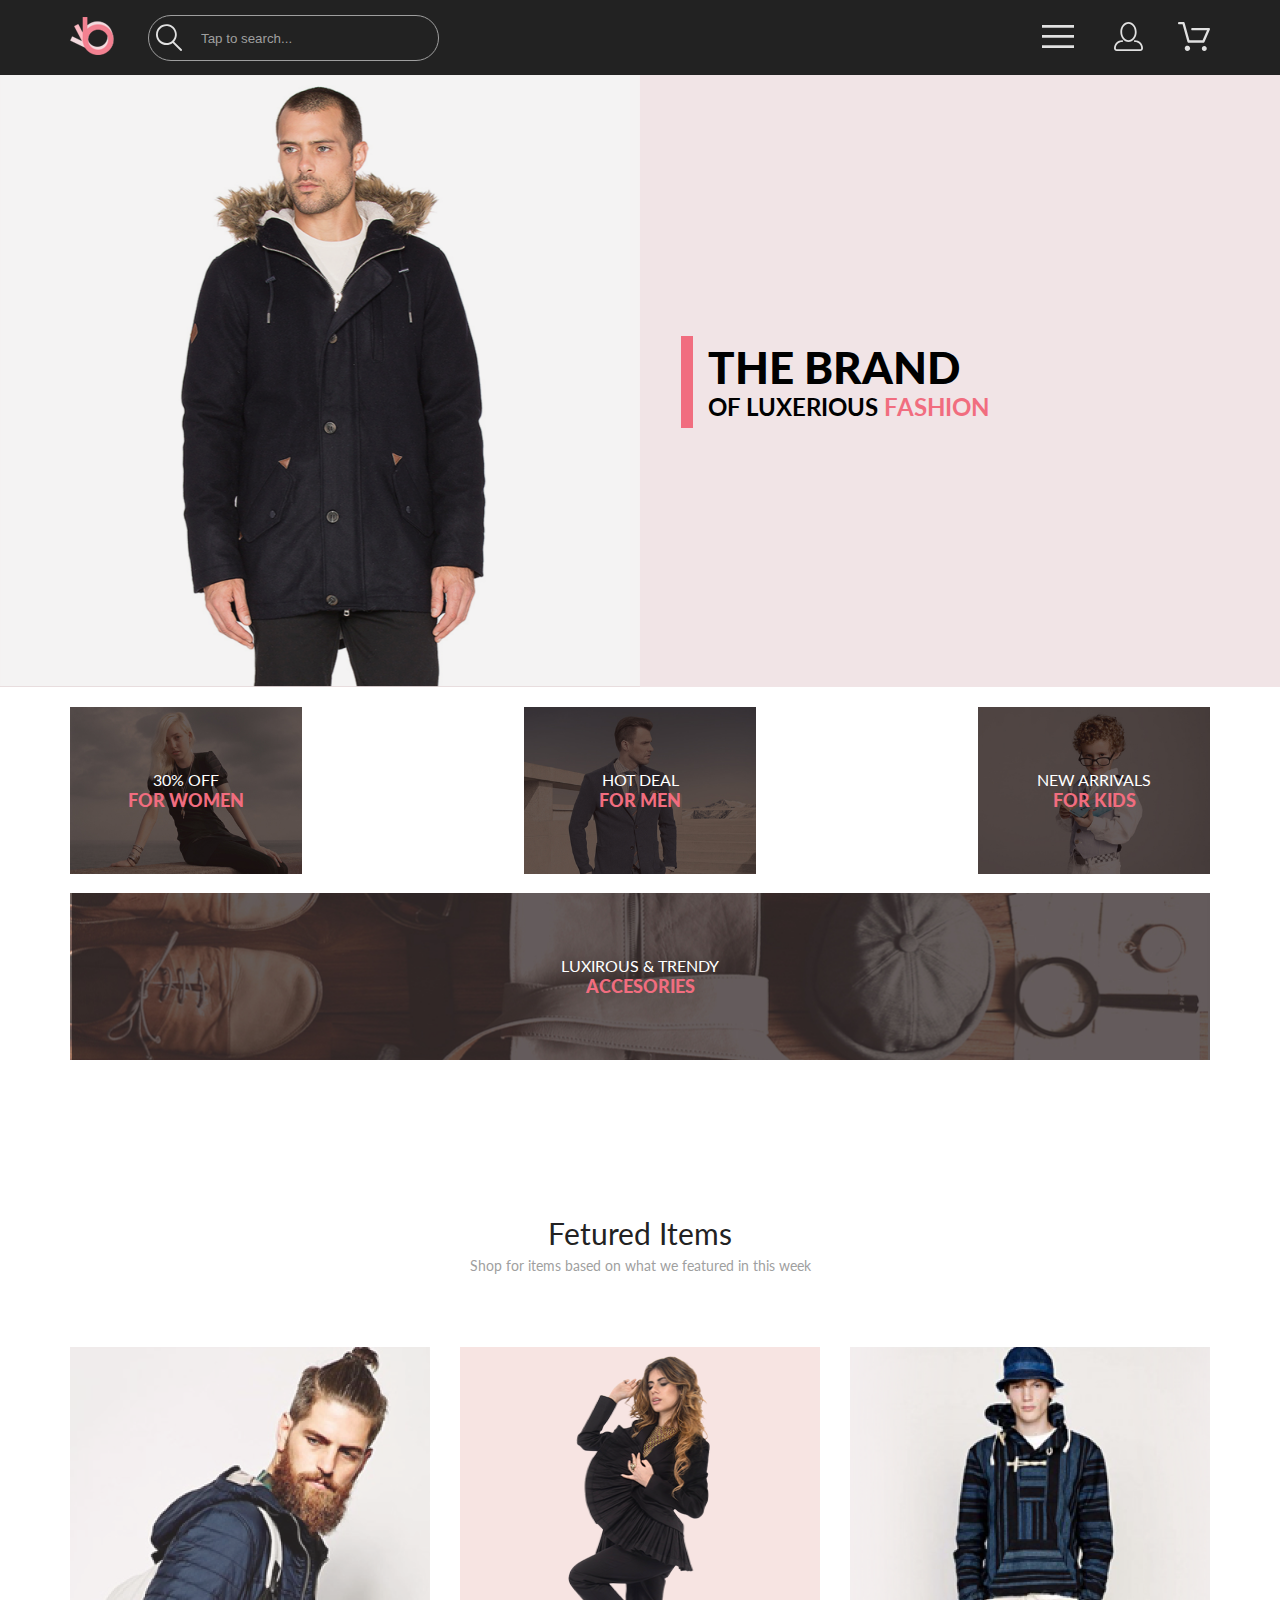
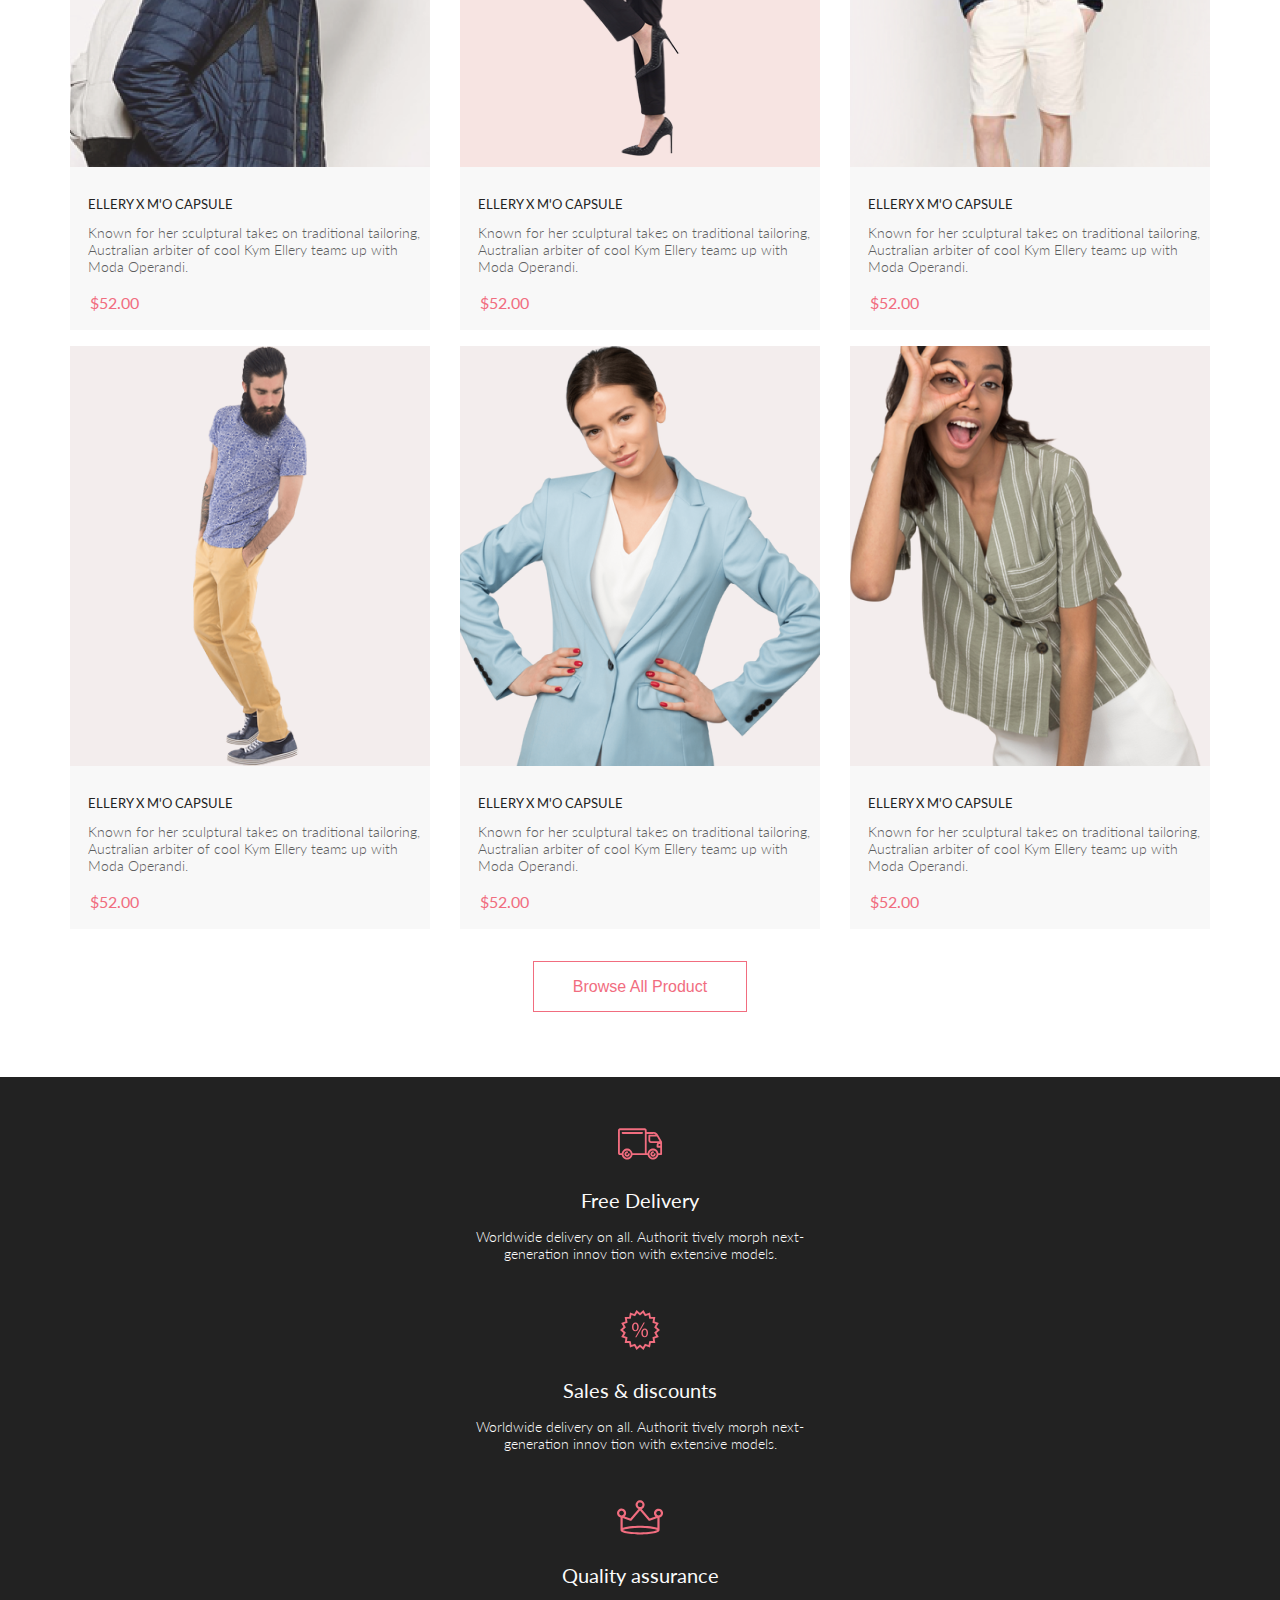
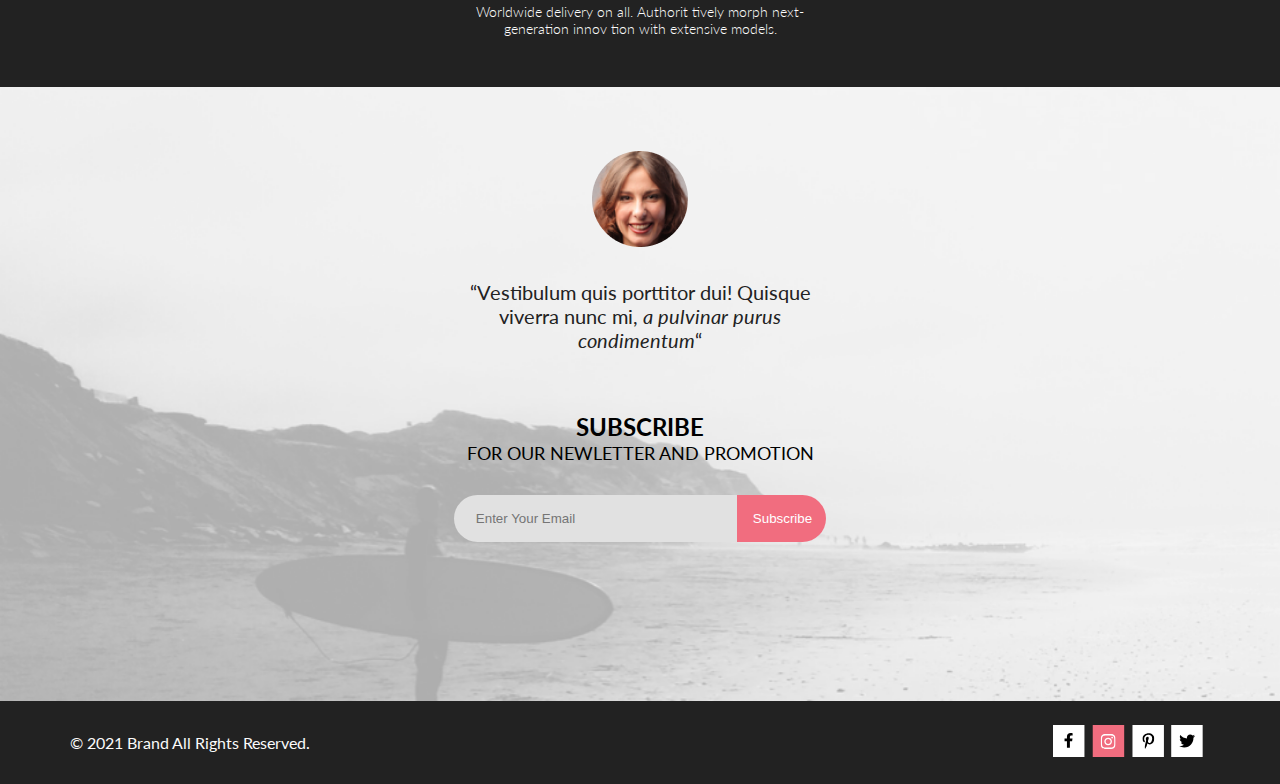
==== commit d06d7127: "mixins" ====
--- a/index.html
+++ b/index.html
@@ -154,7 +154,7 @@
             </div>
         </section>
         <section class="catalog">
-            <div class="container">
+            <div class="container catalog-wrp">
                 <h2 class="catalog__title">Fetured Items</h2>
                 <p class="catalog__text">Shop for items based on what we featured in this week</p>
                 <ul class="catalog__list">
--- a/css/style.css
+++ b/css/style.css
@@ -78,7 +78,7 @@
   margin: -1px;
 }
 
-@media (max-width: 1599px) {
+@media (max-width: 767px) {
   .container {
     width: 734px;
   }
@@ -194,6 +194,12 @@
   margin: 60px 0;
 }
 
+@media (max-width: 767px) {
+  .header__registration {
+    text-align: center;
+  }
+}
+
 .header__name {
   font-size: 16px;
   line-height: 19px;
@@ -316,9 +322,21 @@
           align-items: center;
 }
 
+@media (max-width: 1599px) {
+  .brand__title-wrp {
+    padding: 0 0 0 68px;
+  }
+}
+
 @media (max-width: 767px) {
   .brand__title-wrp {
     min-height: 363px;
+    display: -webkit-box;
+    display: -ms-flexbox;
+    display: flex;
+    -webkit-box-pack: center;
+        -ms-flex-pack: center;
+            justify-content: center;
   }
 }
 
@@ -328,6 +346,7 @@
   font-weight: 900;
   font-style: normal;
   text-transform: uppercase;
+  position: relative;
 }
 
 @media (max-width: 1599px) {
@@ -349,6 +368,29 @@
   }
 }
 
+.brand__title::before {
+  content: "";
+  width: 12px;
+  height: 92px;
+  background-color: #f16d7f;
+  position: absolute;
+  left: -27px;
+  top: 7px;
+}
+
+@media (max-width: 1599px) {
+  .brand__title::before {
+    top: -5px;
+  }
+}
+
+@media (max-width: 767px) {
+  .brand__title::before {
+    height: 61px;
+    top: 7px;
+  }
+}
+
 .brand__subtitle {
   display: block;
   font-size: 37px;
@@ -381,7 +423,7 @@
 
 @media (max-width: 1599px) {
   .brand__img {
-    width: 385px;
+    width: 50%;
     min-height: 369px;
     -o-object-fit: cover;
        object-fit: cover;
@@ -391,6 +433,21 @@
 @media (max-width: 767px) {
   .brand__img {
     display: none;
+  }
+}
+
+@media (max-width: 767px) {
+  .catalog-wrp {
+    display: -webkit-box;
+    display: -ms-flexbox;
+    display: flex;
+    -webkit-box-orient: vertical;
+    -webkit-box-direction: normal;
+        -ms-flex-direction: column;
+            flex-direction: column;
+    -webkit-box-align: center;
+        -ms-flex-align: center;
+            align-items: center;
   }
 }
 
@@ -1019,7 +1076,6 @@
     -webkit-box-align: center;
         -ms-flex-align: center;
             align-items: center;
-    min-height: 143px;
   }
 }
 
@@ -1074,13 +1130,43 @@
   display: flex;
 }
 
+@media (max-width: 767px) {
+  .registration-wrp {
+    -webkit-box-orient: vertical;
+    -webkit-box-direction: normal;
+        -ms-flex-direction: column;
+            flex-direction: column;
+    -webkit-box-align: center;
+        -ms-flex-align: center;
+            align-items: center;
+  }
+}
+
 .registration__element-wrp {
   margin: 64px 0 96px 0;
+}
+
+@media (max-width: 767px) {
+  .registration__element-wrp {
+    margin: 0;
+  }
+}
+
+@media (max-width: 767px) {
+  .registration__element {
+    margin: 40px 0 0 0;
+  }
 }
 
 .registration__list {
   margin: 0;
   list-style: none;
+}
+
+@media (max-width: 767px) {
+  .registration__list {
+    margin-bottom: 100px;
+  }
 }
 
 .registration__item {
@@ -1090,6 +1176,16 @@
   line-height: 29px;
   font-weight: 300;
   font-style: normal;
+}
+
+@media (max-width: 1599px) {
+  .registration__item {
+    font-size: 16px;
+    line-height: 19px;
+    font-weight: 300;
+    font-style: normal;
+    margin: 0 0 21px 44px;
+  }
 }
 
 .registration__item:before {
@@ -1112,13 +1208,32 @@
   text-transform: uppercase;
 }
 
+@media (max-width: 1599px) {
+  .registration__headline {
+    font-size: 16px;
+    line-height: 19px;
+    font-weight: 300;
+    font-style: normal;
+  }
+}
+
 .registration__text {
   color: #222222;
   font-size: 24px;
   line-height: 29px;
   font-weight: 300;
   font-style: normal;
-  margin: 23px 0;
+  margin: 22px 0;
+}
+
+@media (max-width: 1599px) {
+  .registration__text {
+    font-size: 16px;
+    line-height: 19px;
+    font-weight: 300;
+    font-style: normal;
+    margin: 32px 0 22px 0;
+  }
 }
 
 .input__text {
@@ -1126,6 +1241,18 @@
   margin: 20px 128px 0 0;
   outline: 1px solid #a4a4a4;
   border: none;
+}
+
+@media (max-width: 1599px) {
+  .input__text {
+    margin: 20px 22px 0 0;
+  }
+}
+
+@media (max-width: 767px) {
+  .input__text {
+    margin: 20px 0 0 0;
+  }
 }
 
 .input__text::-webkit-input-placeholder {
@@ -1219,6 +1346,12 @@
   fill: #fffffF;
 }
 
+@media (max-width: 767px) {
+  .registration__button {
+    margin-bottom: 40px;
+  }
+}
+
 .registration__button:hover,
 .registration__button:focus,
 .registration__button:active {
@@ -1238,8 +1371,32 @@
   display: flex;
 }
 
+@media (max-width: 1599px) {
+  .cart__block-wrp {
+    -webkit-box-orient: vertical;
+    -webkit-box-direction: normal;
+        -ms-flex-direction: column;
+            flex-direction: column;
+    -webkit-box-align: center;
+        -ms-flex-align: center;
+            align-items: center;
+  }
+}
+
 .cart__product {
   margin: 96px 128px 128px 0;
+}
+
+@media (max-width: 1599px) {
+  .cart__product {
+    margin: 59px 0px 64px 0;
+  }
+}
+
+@media (max-width: 767px) {
+  .cart__product {
+    margin: 39px 0px 48px 0;
+  }
 }
 
 .cart__item {
@@ -1253,6 +1410,18 @@
   margin-bottom: 40px;
   -webkit-box-shadow: 17px 19px 24px rgba(0, 0, 0, 0.13);
           box-shadow: 17px 19px 24px rgba(0, 0, 0, 0.13);
+}
+
+@media (max-width: 1599px) {
+  .cart__item {
+    min-width: 734px;
+  }
+}
+
+@media (max-width: 767px) {
+  .cart__item {
+    min-width: 358px;
+  }
 }
 
 .cart__item-wrp {
@@ -1263,6 +1432,12 @@
   margin-left: 32px;
 }
 
+@media (max-width: 767px) {
+  .cart__item-wrp {
+    margin-left: 17px;
+  }
+}
+
 .cart__button-cross {
   display: -webkit-box;
   display: -ms-flexbox;
@@ -1270,15 +1445,18 @@
   -webkit-box-pack: justify;
       -ms-flex-pack: justify;
           justify-content: space-between;
-}
-
-.cart__button-cross {
   background: none;
   border: none;
 }
 
 .cart__list {
   margin-bottom: 72px;
+}
+
+@media (max-width: 767px) {
+  .cart__list {
+    margin-bottom: 30px;
+  }
 }
 
 .cart__item-cross {
@@ -1289,18 +1467,45 @@
   cursor: pointer;
 }
 
+@media (max-width: 767px) {
+  .cart__item-cross {
+    height: 11px;
+    width: 10px;
+    margin: 17px 0px 0 -2px;
+  }
+}
+
 .cart__img {
   width: 262px;
   height: 306px;
 }
 
+@media (max-width: 767px) {
+  .cart__img {
+    width: 50%;
+    height: 50%;
+  }
+}
+
 .cart__item-header {
   font-size: 24px;
   line-height: 29px;
   font-weight: 400;
   font-style: normal;
   text-transform: uppercase;
-  margin: 22px 3px 42px;
+  margin: 22px 3px 42px 0;
+  width: 262px;
+}
+
+@media (max-width: 767px) {
+  .cart__item-header {
+    width: 140px;
+    font-size: 16px;
+    line-height: 19px;
+    font-weight: 400;
+    font-style: normal;
+    margin: 13px 0 25px 0;
+  }
 }
 
 .cart__item-text {
@@ -1310,6 +1515,15 @@
   font-style: normal;
   color: #575757;
   margin-bottom: 6px;
+}
+
+@media (max-width: 767px) {
+  .cart__item-text {
+    font-size: 14px;
+    line-height: 17px;
+    font-weight: 400;
+    font-style: normal;
+  }
 }
 
 .cart__item-price {
@@ -1320,6 +1534,15 @@
   font-style: normal;
 }
 
+@media (max-width: 767px) {
+  .cart__item-price {
+    font-size: 14px;
+    line-height: 17px;
+    font-weight: 400;
+    font-style: normal;
+  }
+}
+
 .cart__item-number {
   border: 1px solid #9f9f9f;
   font-size: 18px;
@@ -1330,6 +1553,17 @@
   padding: 1px 17px 2px 16px;
 }
 
+@media (max-width: 767px) {
+  .cart__item-number {
+    font-size: 10px;
+    line-height: 12px;
+    font-weight: 400;
+    font-style: normal;
+    padding: 1px 9px;
+    margin-left: 15px;
+  }
+}
+
 .cart__buttons {
   display: -webkit-box;
   display: -ms-flexbox;
@@ -1339,11 +1573,19 @@
           justify-content: space-between;
 }
 
+@media (max-width: 1599px) {
+  .cart__buttons {
+    -webkit-box-pack: space-evenly;
+        -ms-flex-pack: space-evenly;
+            justify-content: space-evenly;
+  }
+}
+
 .cart__buttons-item {
   padding: 16px 40px;
-  font-size: 14px 17px 300;
-  line-height: 24px;
-  font-weight: 400;
+  font-size: 14px;
+  line-height: 17px;
+  font-weight: 300;
   font-style: normal;
   text-transform: uppercase;
   outline: 1px solid #a4a4a4;
@@ -1353,6 +1595,17 @@
   color: #222222;
 }
 
+@media (max-width: 767px) {
+  .cart__buttons-item {
+    font-size: 12px;
+    line-height: 14px;
+    font-weight: 400;
+    font-style: normal;
+    padding: 9px 17px;
+    text-transform: none;
+  }
+}
+
 .cart__buttons-item:hover,
 .cart__buttons-item:active,
 .cart__buttons-item:focus {
@@ -1362,6 +1615,24 @@
 
 .cart__registration {
   margin-top: 113px;
+}
+
+@media (max-width: 1599px) {
+  .cart__registration {
+    display: -webkit-box;
+    display: -ms-flexbox;
+    display: flex;
+    margin-top: 0;
+  }
+}
+
+@media (max-width: 767px) {
+  .cart__registration {
+    -webkit-box-orient: vertical;
+    -webkit-box-direction: normal;
+        -ms-flex-direction: column;
+            flex-direction: column;
+  }
 }
 
 .cart__registration-header {
@@ -1397,6 +1668,13 @@
   border: none;
 }
 
+@media (max-width: 767px) {
+  .cart__registration-button {
+    text-transform: none;
+    margin: 23px 0 48px 0;
+  }
+}
+
 .cart__registration-button:hover,
 .cart__registration-button:active,
 .cart__registration-button:focus {
@@ -1427,6 +1705,12 @@
           box-sizing: border-box;
 }
 
+@media (max-width: 767px) {
+  .cart__checkout {
+    margin: 0 0 96px;
+  }
+}
+
 .cart__checkout-texts {
   font-size: 11px;
   line-height: 13px;
@@ -1470,7 +1754,7 @@
 }
 
 .cart__checkout-button {
-  padding: 15px 42px;
+  padding: 15px 38px;
   text-transform: uppercase;
   font-size: 16px;
   line-height: 19px;
